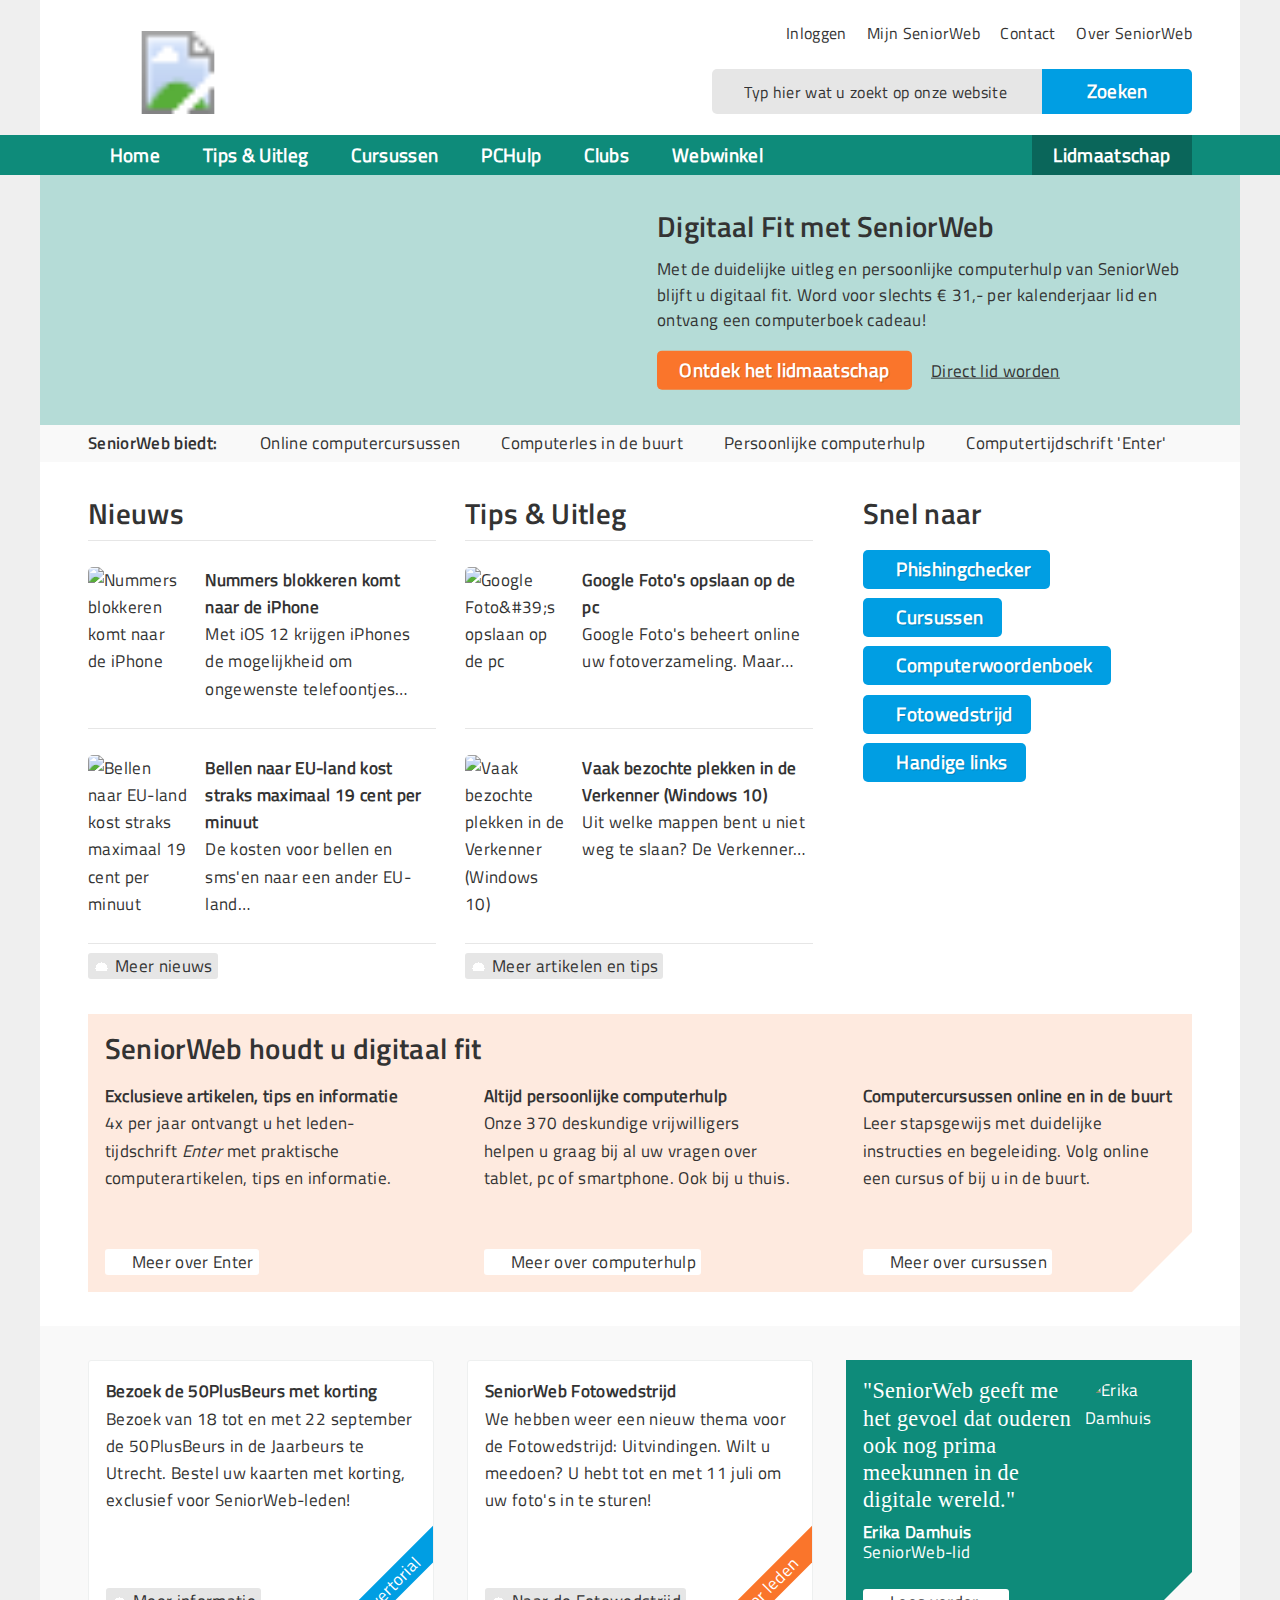
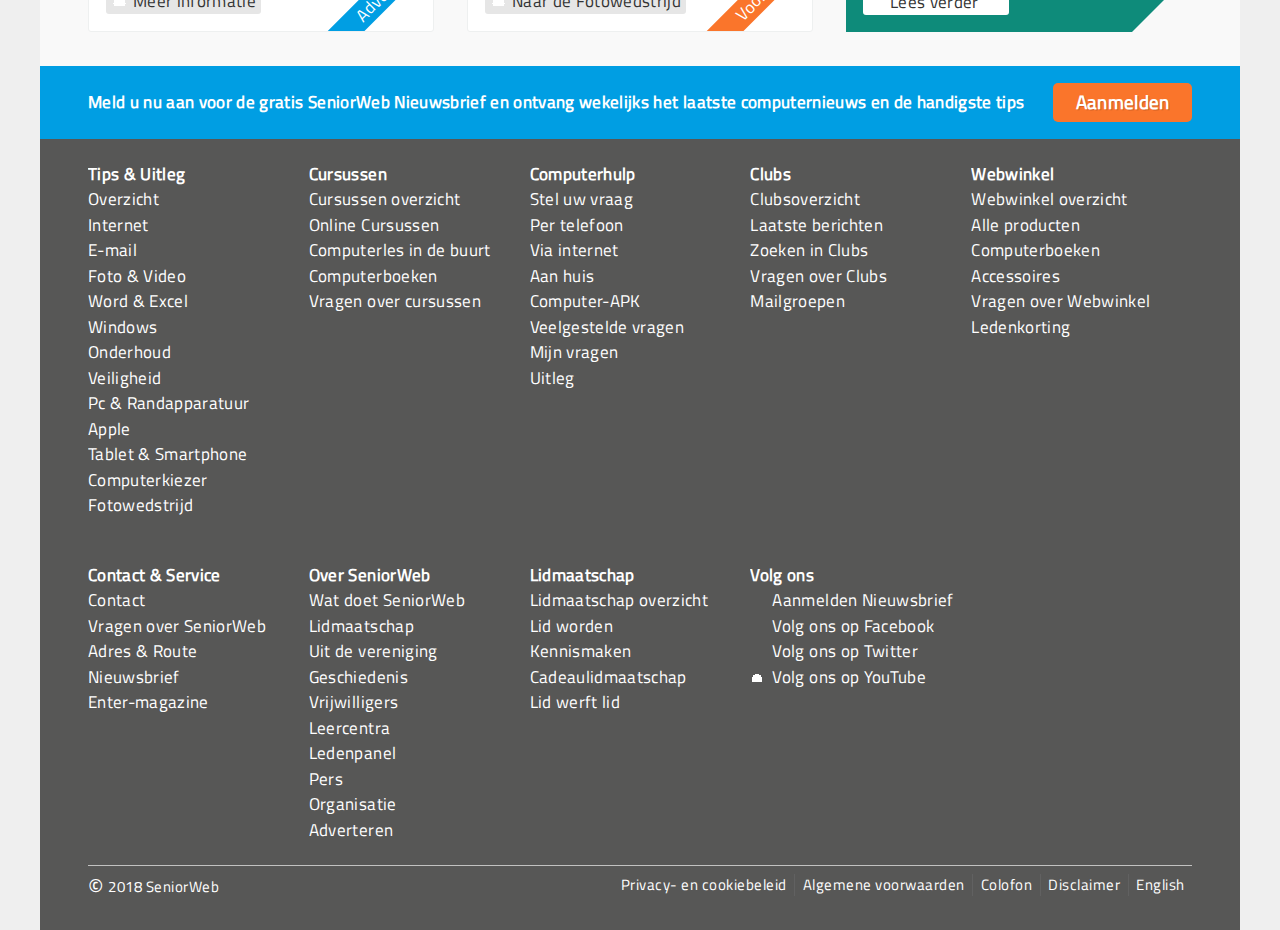
==== concept_three/index.html @ ce063c2e "Concept 2 en 3 done" ====
<!DOCTYPE html>
<html style="" class="svg csscalc cssgradients opacity rgba supports no-touchevents no-generatedcontent textshadow backgroundsize borderradius boxshadow cssfilters flexbox csstransforms"><head>
    <!-- Google Tag Manager -->
    <!-- End Google Tag Manager -->
    <meta charset="utf-8">
    <title>Ontdek de voordelen van het lidmaatschap  | SeniorWeb</title>
    <meta http-equiv="Content-Type" content="text/html; charset=UTF-8">
    <meta name="viewport" content="width=device-width,initial-scale=1">
    <meta name="language" content="NL">
    <meta name="application-name" content="SeniorWeb">
    <!--<meta name="msapplication-config" content="https://www.seniorweb.nl/Content/browserconfig.xml">-->
    <meta name="msapplication-tooltip" content="SeniorWeb, de computerhulp voor u!">
    <meta name="msapplication-TileColor" content="#0E8B7A">
    <meta name="msapplication-TileImage" content="ttps://www.seniorweb.nl/Content/images/win8tile.png">
    <meta name="msapplication-navbutton-color" content="#FFFFFF">
    <meta name="theme-color" content="#0E8B7A">
    <meta name="format-detection" content="telephone=no">
    <meta name="description" content="Met duidelijke uitleg, praktische online cursussen en in de buurt en geduldige computerhulp helpt SeniorWeb verder. Interesse? Bekijk de voordelen van het SeniorWeb lidmaatschap.">
    <meta name="robots" content="index, follow, NOODP, NOYDIR">
    <link rel="manifest" href="/concept_two/json/webmanifest.json">
    <link rel="stylesheet" href="font.css" />
    <link rel="shortcut icon" type="image/x-icon" href="/concept_two/images/favicon.ico">
    <link rel="stylesheet" href="https://stackpath.bootstrapcdn.com/bootstrap/4.1.1/css/bootstrap.min.css" integrity="sha384-WskhaSGFgHYWDcbwN70/dfYBj47jz9qbsMId/iRN3ewGhXQFZCSftd1LZCfmhktB" crossorigin="anonymous">
    <link rel="stylesheet" href="style.min.css" />
    <link rel="stylesheet" href="https://use.fontawesome.com/releases/v5.0.13/css/all.css" integrity="sha384-DNOHZ68U8hZfKXOrtjWvjxusGo9WQnrNx2sqG0tfsghAvtVlRW3tvkXWZh58N9jp" crossorigin="anonymous">

<body class="" data-registered="false" data-watermark="">
<!-- Google Tag Manager (noscript) -->
<!--<noscript>-->
    <!--<iframe src="https://www.googletagmanager.com/ns.html?id=GTM-5VGWMR"-->
            <!--height="0" width="0" style="display:none;visibility:hidden"></iframe>-->
<!--</noscript>-->
<!-- End Google Tag Manager (noscript) -->	<div id="notification-bar"></div>

<header id="top">
    <form class="" id="AzureSearchFormHeader">
        <div id="searchpanel" class="searchpanel searchpanel-header">
        <input id="site-search-text" type="text" name="searchstring" placeholder="Typ hier wat u zoekt op onze website" dir="ltr" autocomplete="off" spellcheck="false">
        <a id="site-search-btn" class="submit btn blue">Zoeken</a>
        <div class="searchIcon">
            <i class="fas fa-search"></i>
        </div>
    </div>
    </form>
    <a href="#" id="menutrigger" class="btn teal icon menu not_on_large">Menu</a>
    <a href="#" id="searchtrigger" class="btn blue icon search after not_on_large">Zoek</a>
    <a href="#" id="logo" class="default">
        <svg viewBox="0 0 180 83" width="180" height="83">
            <image xlink:href="https://www.seniorweb.nl/content/images/logo.svg" src="https://www.seniorweb.nl/content/images/logo.png" width="180" height="83"></image>
        </svg>
    </a>
    <div id="toplinks" class="only_on_large">
        <i class="fas fa-lock"></i>
        <a class="login" href="#">Inloggen</a>
        <a href="#">Mijn SeniorWeb</a>
        <a href="#">Contact</a>
        <a href="#">Over SeniorWeb</a>
    </div>
</header>

<nav>
    <div id="mainnav-wrapper">
        <ul class="mainnav">
            <li class="duplicate icon login">
                <a href="#">Inloggen</a>
            </li>
            <li class="icon home">
                <a href="#">Home</a>
            </li>
            <li class="hassubmenu icon themes hidesub">
                <a href="#">Tips &amp; Uitleg</a>
                <ul>
                    <li>
                        <a href="#">Tips &amp; Uitleg overzicht</a>
                    </li>                                                <li>
                    <a href="#">Internet</a>
                </li>                                                <li>
                    <a href="#">E-mail</a>
                </li>                                                <li>
                    <a href="#">Foto &amp; Video</a>
                </li>                                                <li>
                    <a href="#">Word &amp; Excel</a>
                </li>                                                <li>
                    <a href="#">Windows</a>
                </li>                                                <li>
                    <a href="#">Onderhoud</a>
                </li>                                                <li>
                    <a href="#">Veiligheid</a>
                </li>                                                <li>
                    <a href="#">Pc &amp; Randapparatuur</a>
                </li>                                                <li>
                    <a href="#">Apple</a>
                </li>                                                <li>
                    <a href="#">Tablet &amp; Smartphone</a>
                </li>                                                <li>
                    <a href="#">Computerkiezer</a>
                </li>                                                <li>
                    <a href="#">Fotowedstrijd</a>
                </li>                                    </ul>
            </li>
            <li class="hassubmenu icon courses">
                <a href="#">Cursussen</a>
                <ul>
                    <li>
                        <a href="#">Cursussen overzicht</a>
                    </li>                                                <li>
                    <a href="#">Online Cursussen</a>
                </li>                                                <li>
                    <a href="">Computerles in de buurt</a>
                </li>                                                <li>
                    <a href="#">Computerboeken</a>
                </li>                                                <li>
                    <a href="#">Vragen over Cursussen</a>
                </li>                                    </ul>
            </li>
            <li class="hassubmenu icon pchulp">
                <a href="#">PCHulp</a>
                <ul>
                    <li>
                        <a href="#">Stel uw vraag</a>
                    </li>                                                <li>
                    <a href="#">Mijn vragen</a>
                </li>                                                <li>
                    <a href="#">Algemene voorwaarden</a>
                </li>                                                <li>
                    <a href="#">Uitleg over PCHulp</a>
                </li>                                    </ul>
            </li>
            <li class="hassubmenu icon clubs">
                <a href="#">Clubs</a>
                <ul>
                    <li>
                        <a href="#">Clubs overzicht</a>
                    </li>                                                <li>
                    <a href="#">Laatste berichten</a>
                </li>                                                <li>
                    <a href="#">Zoeken in Clubs</a>
                </li>                                                <li>
                    <a href="#">Vragen over Clubs</a>
                </li>                                    </ul>
            </li>
            <li class="hassubmenu icon webshop">
                <a href="#">Webwinkel</a>
                <ul>
                    <li>
                        <a href="#">Webwinkel overzicht</a>
                    </li>                                                <li>
                    <a href="#">Alle producten</a>
                </li>                                                <li>
                    <a href="#">Computerboeken</a>
                </li>                                                <li>
                    <a href="#">Accessoires</a>
                </li>                                                <li>
                    <a href="#">Mijn bestellingen</a>
                </li>                                                <li>
                    <a href="#">Vragen over de Webwinkel</a>
                </li>                                                <li>
                    <a href="#">Ledenkorting</a>
                </li>                                    </ul>
            </li>
            <li class="current hassubmenu standout">
                <a href="D:/xampp/htdocs/seniorweb/lidmaatschap.html">Lidmaatschap</a>
                <ul>
                    <li>
                        <a href="#">Lidmaatschap overzicht</a>
                    </li>                                                <li>
                    <a href="#">Lid worden</a>
                </li>                                                <li>
                    <a href="#">Kennismaken</a>
                </li>                                                <li>
                    <a href="#">Cadeaulidmaatschap</a>
                </li>                                                <li>
                    <a href=#">Lid werft lid</a>
                </li>                                    </ul>
            </li>
            <li class="duplicate hassubmenu profile">
                <a href="#">Mijn SeniorWeb</a>
                <ul>
                    <li>
                        <a href="#">Mijn gegevens overzicht</a>
                    </li>                                                <li>
                    <a href="#s">Mijn persoonsgegevens</a>
                </li>                                                <li>
                    <a href="#">Mijn inloggegevens</a>
                </li>                                                <li>
                    <a href="#">Mijn profiel</a>
                </li>                                                <li>
                    <a href="#">Mijn nieuwsbrieven</a>
                </li>                                                <li>
                    <a href="#">Mijn bestellingen</a>
                </li>                                                <li>
                    <a href="#">Mijn archief</a>
                </li>                                                <li>
                    <a href="#">Mijn ledendiensten</a>
                </li>                                    </ul>
            </li>
            <li class="duplicate">
                <a href="#">Contact &amp; Service</a>
                <ul>
                    <li>
                        <a href="#">Contact &amp; Service</a>
                    </li>                                                <li>
                    <a href="#">Lid worden</a>
                </li>                                                <li>
                    <a href="#">Vragen over SeniorWeb</a>
                </li>                                                <li>
                    <a href="#">Adres &amp; Route</a>
                </li>                                                <li>
                    <a href="#">Nieuwsbrief</a>
                </li>                                                <li>
                    <a href="#">Enter-magazine</a>
                </li>                                    </ul>
            </li>
            <li class="duplicate">
                <a href="#">Over SeniorWeb</a>
                <ul>
                    <li>
                        <a href="v">Over SeniorWeb</a>
                    </li>                                                <li>
                    <a href="#">Lidmaatschap</a>
                </li>                                                <li>
                    <a href="#">Uit de vereniging</a>
                </li>                                                <li>
                    <a href="#">Geschiedenis</a>
                </li>                                                <li>
                    <a href="#">Vrijwilligers</a>
                </li>                                                <li>
                    <a href="#">Leercentra</a>
                </li>                                                <li>
                    <a href="#">Ledenpanel</a>
                </li>                                                <li>
                    <a href="#">Pers</a>
                </li>                                                <li>
                    <a href="#">Organisatie</a>
                </li>                                                <li>
                    <a href="#">Adverteren</a>
                </li>                                    </ul>
            </li>
        </ul>
    </div>
</nav>


<div class="visual-intro not-for-tablet  clear">
    <a href="/#" class="img bg-center" style="background-image: url('https://www.seniorweb.nl/uploadedImages/wwwseniorwebnl/Lidmaatschap/Algemene_websiteactie/Lid-worden 753x320.png?n=1743');"></a>

    <div class="txt">
        <a href="D:/xampp/htdocs/seniorweb/lidmaatschap.html">
            <h2>Digitaal Fit met SeniorWeb</h2>
            <p>Met de duidelijke uitleg en persoonlijke computerhulp van SeniorWeb blijft u digitaal fit. Word voor slechts € 31,- per kalenderjaar lid en ontvang een computerboek cadeau!</p>
        </a>
        <a href="D:/xampp/htdocs/seniorweb/lidmaatschap.html" class="btn orange">Ontdek het lidmaatschap</a>
        <a href="#" class="underline no-wrap not_on_small" style="margin-left: 15px">Direct lid worden</a>
    </div>
</div>



<div class="visual-intro for-tablet  clear">
    <a href="#" class="img bg-center" style="background-image: url('https://www.seniorweb.nl/uploadedImages/wwwseniorwebnl/Home/waaier_liggend_2017_openingsblok(1).png');"></a>

    <div class="txt">
        <a href="#">
            <h2>Maak vrijblijvend kennis met SeniorWeb</h2>
            <p>Ontvang eenmalig gratis het tijdschrift Enter.</p>
        </a>
        <a href="#"></a>
        <a href="#" class="btn orange not_on_small">Meer informatie</a>&nbsp;
        <a href="#" class="btn orange only_on_small">Meer info</a>
    </div>
</div>

<section id="content" class="no-padding">
    <div>





        <section id="usp-ribbon" class="grid_12 not_on_small">
            <h1>SeniorWeb</h1> <strong>biedt:</strong>
            <ul>
                <li class="icon misc check">
                    <a href="#">Online computercursussen</a>    </li>
                <li class="icon misc check">
                    <a href="#">Computerles in de buurt</a>    </li>
                <li class="icon misc check">
                    <a href="#">Persoonlijke computerhulp</a>    </li>
                <li class="icon misc check">
                    <a href="#">Computertijdschrift 'Enter'</a>    </li>
            </ul>
        </section>

        <section id="contact-info" class="grid_12 only_on_small">
            <strong>Vragen?</strong>
            <ul>
                <li class="icon contact phone">
                    <a href="tel:0302769965">030 - 276 99 65</a>    </li>
                <li class="icon contact email">
                    <a href="mailto:leden@seniorweb.nl">Stuur een mail</a>    </li>
            </ul>
        </section>

        <section id="main-content">

            <div class="highlights">

                <h2 class="large title-news">Nieuws</h2>
                <a href="#" class="item item-news-0">
                    <img src="https://www.seniorweb.nl/uploadedImages/wwwseniorwebnl/Nieuws/0601-ios 10 250.jpg" alt="Nummers blokkeren komt naar de iPhone">
                    <div class="text">
                        <div class="title">Nummers blokkeren komt naar de iPhone</div>
                        <p>Met iOS 12 krijgen iPhones de mogelijkheid om ongewenste
                            telefoontjes…</p>
                        <p class="hide">Met iOS 12 krijgen iPhones de mogelijkheid om ongewenste
                            telefoontjes en sms’jes te blokkeren.

                        </p>
                        <span class="hide" style="color: #009EE3">Lees verder</span>
                    </div>
                </a>
                <a href="#" class="item item-news-1">
                    <img src="https://www.seniorweb.nl/uploadedImages/wwwseniorwebnl/Nieuws/060618bellen.png" alt="Bellen naar EU-land kost straks maximaal 19 cent per minuut">
                    <div class="text">
                        <div class="title">Bellen naar EU-land kost straks maximaal 19 cent per minuut</div>
                        <p>De kosten voor bellen en sms'en naar een ander EU-land…</p>
                        <p class="hide">De kosten voor bellen en sms'en naar een ander EU-land worden aan banden gelegd. De tarieven worden 19 cent per minuut voor bellen en 6 cent per minuut voor sms'en.</p>
                        <span class="hide" style="color: #009EE3">Lees verder</span>
                    </div>
                </a>
                <div class="link-container">
                    <a href="#" class="linkbutton blue icon more">Meer nieuws</a>
                </div>

                <h2 class="large title-tips">Tips &amp; Uitleg</h2>
                <a href="/#" class="item item-tips-0">
                    <img src="https://www.seniorweb.nl/uploadedImages/wwwseniorwebnl/Thema/FotoVideo/Foto_bewerken/gf.png" alt="Google Foto&amp;#39;s opslaan op de pc">
                    <div class="text">
                        <div class="title">Google Foto's opslaan op de pc</div>
                        <p>Google Foto's beheert online uw fotoverzameling. Maar…</p>
                        <p class="hide">Google Foto's beheert online uw fotoverzameling. Maar hoe bewaart u één of meer foto's op de pc?</p>
                        <span class="hide" style="color: #009EE3">Lees verder</span>
                    </div>
                </a>
                <a href="#" class="item item-tips-1">
                    <img src="https://www.seniorweb.nl/uploadedImages/wwwseniorwebnl/Thema/Windows/Windows_10/Vaak_bezocht_in_Verkenner.png" alt="Vaak bezochte plekken in de Verkenner (Windows 10)">
                    <div class="text">
                        <div class="title">Vaak bezochte plekken in de Verkenner (Windows 10)</div>
                        <p>Uit welke mappen bent u niet weg te slaan? De Verkenner…</p>
                        <p class="hide">Uit welke mappen bent u niet weg te slaan? De Verkenner van Windows 10 presenteert de vaak bezochte plaatsen.</p>
                        <span class="hide" style="color: #009EE3">Lees verder</span>
                    </div>
                </a>
                <div class="link-container">
                    <a href="#" class="linkbutton blue icon more">Meer artikelen en tips</a>
                </div>
            </div>

            <section id="featured-tips" class="not_on_medium">
                <h2 class="large">Snel naar</h2>
                <a href="#" class="btn blue icon phishing" data-snelnaarid="1" data-snelnaarnaam="Phishingchecker"><span>Phishingchecker</span>
                </a>
                <a href="#" class="btn blue icon site courses" data-snelnaarid="2" data-snelnaarnaam="Cursussen"><span>Cursussen</span>
                </a>
                <a href="#" class="btn blue icon enter online" data-snelnaarid="3" data-snelnaarnaam="Computerwoordenboek"><span>Computerwoordenboek</span>
                </a>
                <a href="#" class="btn blue icon site photo-contest" data-snelnaarid="4" data-snelnaarnaam="Fotowedstrijd"><span>Fotowedstrijd</span>
                </a>
                <a href="#" class="btn blue icon misc sticky" data-snelnaarid="5" data-snelnaarnaam="Handige links"><span>Handige links</span>
                </a>

            </section>
        </section>



        <section id="usp" class="clear">
            <h2 class="large">SeniorWeb houdt u digitaal fit</h2>
            <div class="item">
                <strong>Exclusieve artikelen, tips en informatie</strong>
                <span class="clear">
						<img src="https://www.seniorweb.nl/uploadedImages/wwwseniorwebnl/Home/tips2.png?n=8359" alt="">
					4x per jaar ontvangt u het leden-tijdschrift  <i>Enter</i>  met praktische computerartikelen, tips en informatie.
				</span>
                <a href="#" class="linkbutton orange icon more">Meer over Enter</a>
            </div>
            <div class="item">
                <strong>Altijd persoonlijke computerhulp</strong>
                <span class="clear">
						<img src="https://www.seniorweb.nl/uploadedImages/wwwseniorwebnl/Home/computerhulp2.png?n=3181" alt="">
					<p>Onze 370 deskundige vrijwilligers helpen u graag bij al uw vragen over tablet, pc of smartphone. Ook bij u thuis.</p>
				</span>
                <a href="#" class="linkbutton orange icon more">Meer over computerhulp</a>
            </div>
            <div class="item">
                <strong>Computercursussen online en in de buurt</strong>
                <span class="clear">
						<img src="https://www.seniorweb.nl/uploadedImages/wwwseniorwebnl/Home/computercursussen2.png?n=786" alt="">
					Leer stapsgewijs met duidelijke instructies en begeleiding. Volg online een cursus of bij u in de buurt.
				</span>
                <a href="#" class="linkbutton orange icon more">Meer over cursussen</a>
            </div>
        </section>

        <section id="featured-tips-duplicate" class="only_on_medium">
            <h2 class="large">Snel naar</h2>
            <a href="#" class="btn blue icon phishing" data-snelnaarid="1" data-snelnaarnaam="Phishingchecker"><span>Phishingchecker</span>
            </a>
            <a href="#" class="btn blue icon site courses" data-snelnaarid="2" data-snelnaarnaam="Cursussen"><span>Cursussen</span>
            </a>
            <a href="#" class="btn blue icon enter online" data-snelnaarid="3" data-snelnaarnaam="Computerwoordenboek"><span>Computerwoordenboek</span>
            </a>
            <a href="/#" class="btn blue icon site photo-contest" data-snelnaarid="4" data-snelnaarnaam="Fotowedstrijd"><span>Fotowedstrijd</span>
            </a>
            <a href="#" class="btn blue icon misc sticky" data-snelnaarid="5" data-snelnaarnaam="Handige links"><span>Handige links</span>
            </a>
        </section>


        <section id="discover-sw" class="clear">
            <div class="item">
                <strong>Bezoek de 50PlusBeurs met korting</strong>
                <span>
							<img src="https://www.seniorweb.nl/uploadedImages/wwwseniorwebnl/Home/50PlusBeursHomeAdv.png" alt="">
						<p>Bezoek van 18 tot en met 22 september de 50PlusBeurs in de Jaarbeurs te Utrecht. Bestel uw kaarten met korting, exclusief voor SeniorWeb-leden!</p>
					</span>
                <a href="#" class="linkbutton icon more blue" data-eec-view="promotion" data-eec-id="00011" data-eec-promotion="Homepage bottom visual 1" data-eec-creative="Bezoek de 50PlusBeurs met korting">Meer informatie</a>
                <span class="atorial blue">Advertorial</span>
            </div>
            <div class="item">
                <strong>SeniorWeb Fotowedstrijd</strong>
                <span>
							<img src="https://www.seniorweb.nl/uploadedImages/wwwseniorwebnl/Home/Fotowedstrijd_Uitvindingen.PNG" alt="">
						<p>We hebben weer een nieuw thema voor de Fotowedstrijd: Uitvindingen. Wilt u meedoen? U hebt tot en met 11 juli om uw foto's in te sturen!</p>
					</span>
                <a href="#" class="linkbutton icon more orange" data-eec-view="promotion" data-eec-id="00012" data-eec-promotion="Homepage bottom visual 2" data-eec-creative="SeniorWeb Fotowedstrijd">Naar de Fotowedstrijd</a>
                <span class="members-only orange">Voor leden</span>
            </div>
            <div id="testimonial-home">
                <div class="photo">
                    <img src="https://www.seniorweb.nl/uploadedImages/www.seniorweb.nl/Over_SeniorWeb/Uit_de_vereniging/Ambassadeurs(1)/Erika_Damhuis_250x250.png?n=6271" alt="Erika Damhuis">
                </div>
                <div class="quote">"SeniorWeb geeft me het gevoel dat ouderen ook nog prima meekunnen in de digitale wereld."</div>
                <div class="quoted-by">
                    <strong>Erika Damhuis</strong>
                    <span>SeniorWeb-lid</span>
                </div>
                <a href="#" class="linkbutton teal icon more reversed clear">Lees verder</a>
            </div>
        </section>


    </div>
</section>
<section id="cta-balk-wrapper">
    <div class="clear cta-balk blue white-text ">
        <div class="text-wrapper">
            Meld u nu aan voor de gratis SeniorWeb Nieuwsbrief en ontvang wekelijks het laatste computernieuws en de handigste tips
        </div>
        <div class="button-wrapper ">
            <a href="#" class="btn orange ">Aanmelden</a>
        </div>
    </div>
</section>
<footer class="footer">
    <div>
        <section>
            <ul><li><a title="Tips &amp; Uitleg" class="h2" href="#">Tips &amp; Uitleg</a></li>
                <li><a title="Tips &amp; Uitleg overzicht" href="#">Overzicht</a></li>
                <li><a title="Internet" href="#">Internet</a></li>
                <li><a title="E-mail" href="#">E-mail</a></li>
                <li><a title="Foto &amp; Video" href="#">Foto &amp; Video</a></li>
                <li><a title="Word &amp; Excel" href="#">Word &amp; Excel</a></li>
                <li><a title="Windows" href="#">Windows</a></li>
                <li><a title="Onderhoud" href="#">Onderhoud</a></li>
                <li><a title="Veiligheid" href="#">Veiligheid</a></li>
                <li><a title="Pc &amp; Randapparatuur" href="#">Pc &amp; Randapparatuur</a></li>
                <li><a title="Apple" href="#">Apple</a></li>
                <li><a title="Tablet &amp; Smartphone" href="#">Tablet &amp; Smartphone</a></li>
                <li><a title="Computerkiezer" href="#">Computerkiezer</a></li>
                <li><a title="Fotowedstrijd" href="#">Fotowedstrijd</a></li>
            </ul>
            <ul>
                <li><a title="Cursussen" class="h2" href="#">Cursussen</a></li>
                <li><a title="Cursussen overzicht" href="#">Cursussen overzicht</a></li>
                <li><a title="Online Cursussen" href="#">Online Cursussen</a></li>
                <li><a title="Computerles in de buurt" href="#">Computerles in de buurt</a></li>
                <li><a title="Computerboeken" href="#">Computerboeken</a></li>
                <li><a title="Vragen over cursussen" href="#">Vragen over cursussen</a></li>
            </ul>
            <ul>
                <li><a title="Computerhulp" class="h2" href="#">Computerhulp</a></li>
                <li><a title="Stel uw vraag" href="#">Stel uw vraag</a></li>
                <li><a href="#" title="Per telefoon">Per telefoon</a></li>
                <li><a href="#" title="Via internet">Via internet</a></li>
                <li><a href="#" title="Aan huis">Aan huis</a></li>
                <li><a href="#" title="Computer-APK">Computer-APK</a></li>
                <li><a href="#" title="Veelgestelde vragen">Veelgestelde vragen</a></li>
                <li><a title="Mijn vragen" href="#">Mijn vragen</a></li>
                <li><a title="Uitleg" href="#">Uitleg</a></li>
            </ul>
            <ul>
                <li><a title="Clubs" class="h2" href="#">Clubs</a></li>
                <li><a title="Clubs overzicht" href="#">Clubsoverzicht</a></li>
                <li><a title="Laatste berichten" href=#">Laatste berichten</a></li>
                <li><a title="Zoeken in Clubs" href="#">Zoeken in Clubs</a></li>
                <li><a title="Vragen over Clubs" href="#">Vragen over Clubs</a></li>
                <li><a title="Mailgroepen" href="#">Mailgroepen</a></li>
            </ul>
            <ul>
                <li><a title="Webwinkel" class="h2" href="#">Webwinkel</a></li>
                <li><a title="Webwinkel overzicht" href="#">Webwinkel overzicht</a></li>
                <li><a title="Alle producten" href="#">Alle producten</a></li>
                <li><a title="Computerboeken" href="#">Computerboeken</a></li>
                <li><a title="Accessoires" href="#">Accessoires</a></li>
                <li><a title="Vragen over Webwinkel" href="#">Vragen over Webwinkel</a></li>
                <li><a title="Ledenkorting" href="#">Ledenkorting</a></li>
            </ul>
        </section>
        <section>
            <ul>
                <li><a title="Contact &amp; Service" class="h2" href="#">Contact &amp; Service</a></li>
                <li><a title="Contact" href="#">Contact</a></li>
                <li><a title="Vragen over SeniorWeb" href="#">Vragen over SeniorWeb</a></li>
                <li><a title="Adres &amp; Route" href="#">Adres &amp; Route</a></li>
                <li><a title="Nieuwsbrief" href="#">Nieuwsbrief</a></li>
                <li><a title="Enter-magazine" href="#">Enter-magazine</a></li>
            </ul>
            <ul>
                <li><a title="Over SeniorWeb" class="h2" href="#">Over SeniorWeb</a></li>
                <li><a title="Wat doet SeniorWeb" href="#">Wat doet SeniorWeb</a></li>
                <li><a title="Lidmaatschap" href="#">Lidmaatschap</a></li>
                <li><a title="Uit de vereniging" href="#">Uit de vereniging</a></li>
                <li><a title="Geschiedenis" href="#">Geschiedenis</a></li>
                <li><a title="Vrijwilligers" href="#">Vrijwilligers</a></li>
                <li><a title="Leercentra" href="#">Leercentra</a></li>
                <li><a title="Ledenpanel" href="#">Ledenpanel</a></li>
                <li><a title="Pers" href="#">Pers</a></li>
                <li><a title="Organisatie" href="#">Organisatie</a></li>
                <li><a title="Adverteren" href="#">Adverteren</a></li>
            </ul>
            <ul>
                <li><a title="Lidmaatschap" class="h2" href="D:/xampp/htdocs/seniorweb/lidmaatschap.html">Lidmaatschap</a></li>
                <li><a href="#" title="Lidmaatschap overzicht">Lidmaatschap overzicht</a></li>
                <li><a title="Lid worden" href="#">Lid worden</a></li>
                <li><a title="Kennismaken" href="#">Kennismaken</a></li>
                <li><a href="#" title="Cadeaulidmaatschap">Cadeaulidmaatschap</a></li>
                <li><a title="Lid werft lid" href="#">Lid werft lid</a></li>
            </ul>
            <ul class="follow">
                <li><a title="Volg ons" class="h2" href="/">Volg ons</a></li>
                <li class="icon social newsletter"><a title="Aanmelden Nieuwsbrief" id="newsletter" href="#">Aanmelden Nieuwsbrief</a></li>
                <li class="icon social facebook"><a title="Volg ons op Facebook" id="facebook" href="https://www.facebook.com/seniorweb" target="_blank">Volg ons op Facebook</a></li>
                <li class="icon social twitter"><a title="Volg ons op Twitter" id="twitter" href="https://twitter.com/SeniorWebNL" target="_blank">Volg ons op Twitter</a></li>
                <li class="icon social youtube"><a title="Volg ons op YouTube" id="youtube" href="https://www.youtube.com/user/SeniorWebTube" target="_blank">Volg ons op YouTube</a></li>
            </ul>
        </section>
        <div class="footerlinks">
            <span class="copyright">2018 SeniorWeb</span>
            <ul class="ltr">
                <li><a href="#">Privacy- en cookiebeleid</a></li>
                <li><a href="#">Algemene voorwaarden</a></li>
                <li><a href="#">Colofon</a></li>
                <li><a href="#">Disclaimer</a></li>
                <li><a href="#">English</a></li>
            </ul>
        </div>
    </div>
</footer>
<script src="https://code.jquery.com/jquery-3.3.1.slim.min.js" integrity="sha384-q8i/X+965DzO0rT7abK41JStQIAqVgRVzpbzo5smXKp4YfRvH+8abtTE1Pi6jizo" crossorigin="anonymous"></script>
<script src="https://cdnjs.cloudflare.com/ajax/libs/popper.js/1.14.3/umd/popper.min.js" integrity="sha384-ZMP7rVo3mIykV+2+9J3UJ46jBk0WLaUAdn689aCwoqbBJiSnjAK/l8WvCWPIPm49" crossorigin="anonymous"></script>
<script src="https://stackpath.bootstrapcdn.com/bootstrap/4.1.1/js/bootstrap.min.js" integrity="sha384-smHYKdLADwkXOn1EmN1qk/HfnUcbVRZyYmZ4qpPea6sjB/pTJ0euyQp0Mk8ck+5T" crossorigin="anonymous"></script>
<script src="js/main.js" type="application/javascript"></script>
</body>
</html>
---- concept_three/font.css ----
@font-face {
    font-family: "Titillium";
    src: url('fonts/TitilliumWeb-Regular.ttf');
}

@font-face {
    font-family: "TitilliumBold";
    src: url("fonts/TitilliumWeb-SemiBold.ttf");
}


header.top .container-fluid,
header.top .row,
header.top .col-3,
header.top .col-7,
header.top .col-2{
    height: 100%;
}

.searchIcon{
    position: absolute;
    z-index: 9;
    top: -34px;
    left: 10px;
}

#mainnav-wrapper{
    min-height:30px;
}

*{
    font-family: "Titillium", Verdana, sans-serif, Arial;
}

h1,h2,h3,h4,h5,h6,.mainnav{
    font-family: "TitilliumBold", Verdana, sans-serif, Arial !important;
}

.btn.btn-link{
    color: black!important;
}

.no-padding{
    padding:0px!important;
}

.no-padding-left{
    padding-left:0px!important;
}

.no-padding-top{
    padding-top:0px!important;
}

.no-padding-right{
    padding-right:0px!important;
}

.no-padding-bottom{
    padding-bottom:0px!important;
}

.card-header{
    background:white!important;
}

.toggleCard{
    display: none;
}

.toggleCard.show{
    display: block!important;
}

span.btn{
    color: #fff;
    /*background-color: #d46124!important;*/
    /*border-color: #d46124!important;*/
    float: right;
}

.tool-bar{
    position: absolute;
    right: -89px;
    background: #FFFFFF;
    width:auto;
    border: 1px solid #e6e6e6;
    cursor:pointer;
}

.tool-bar span.fontsize{
    text-align: center;
    display: inline-block;
    padding:0px 15px;
}

.tool-bar span.fontsize p:first-child{
    font-size: 22px;
}

.tool-bar span.fontsize p:last-child{
    font-size: 13px;
}

.modal.large{
    max-height: 100%;
}

.modal-dialog{
    width:90%;
    max-width: 90% !important;

}
.col-4.dummyCol{
    display: none;
}
.container.slider{
    background-color: #d9f0ed;
}

.container.slider .content{
    background-color: #d9f0ed;
    padding: 1em 4% 1em 1em;
}

.list-group{
    /* position: absolute!important; */
    top:0;
}

.fixed{
    position: fixed!important;
    top: 0;
    z-index: 99;
}

@media (min-width: 1200px){
    .container.slider {
        max-width: 1200px;!important;
    }
}

.footer{
    position: relative!important;
    z-index: 100;
}

.sideMenuItem.active{
    background: #000;
    color: white;
}

.containerMenu {
    display: table-cell;
    cursor: pointer;
}

#content .container{
    padding:1em 2em;
}

#content .backgroundGreen{
    background: #d9f0ed;
    margin:0;
}

span.textMenu {
    vertical-align: middle;
    height: 100%;
    display: table-cell;
    width: 65px;
    padding-right: 6px;
    font-family: TitilliumBold;
}

.bar1, .bar2, .bar3 {
    width: 35px;
    height: 5px;
    background-color: #fff;
    margin: 6px 0;
    transition: 0.4s;
    display: block;
}

.change .bar1 {
    -webkit-transform: rotate(-45deg) translate(-9px, 6px);
    transform: rotate(-45deg) translate(-9px, 6px);
}

.change .bar2 {opacity: 0;}

.change .bar3 {
    -webkit-transform: rotate(45deg) translate(-8px, -8px);
    transform: rotate(45deg) translate(-8px, -8px);
}

.hamburgMenu{
    background: #0e8b7a;
    display: table;
    margin-top: 39px;
    padding: 8px 16px;
    border-radius: 5px;
    color: white;
    cursor: pointer;
}

.check-icon{
    margin-right:16px;
    display: inline-block;
    margin-bottom: 0;
}
ul.list-group.list-group-flush{
    margin-left: 0px!important;
}

.list-group-item{
    padding:5px 0px !important;
}

#myList .list-group-item{
    padding: 8px!important;
    border:2px solid #0a665a!important;
    border-right: none!important;
    cursor: pointer;
    text-align: center;
}

#myList .list-group-item.active{
    background:#0a665a!important;
    color: white!important;
}

.list-group-item:first-child,
.list-group-item:last-child{
    border-radius: 0!important;
}

#myList .list-group-item:last-child{
    border-right:2px solid #0a665a!important;
}

.bd-example figure{
    margin-bottom:0;
}

.bd-example img{
    width:100%;
    height:auto;
}

.list-group-item p{
    display: inline-block;
}

.card, .card-header{
    background:inherit!important;
}

.card-header{
    border:none!important;
}

.add-padding{
    padding: 0 40px !important;
}

.memberBtn{
    width:100%;
    margin-top:1em;
}

.memberBtn.orangeTrans{
    border:2px solid #fa752b;
    color: #fa752b!important;
    background: white!important;
}

.memberButtons{
    margin:1em;
}
---- concept_three/style.min.css ----
.highlights .item,a{-webkit-tap-highlight-color:rgba(0,0,0,.1)}.await-optimizely,.clear:after,.invisible{visibility:hidden}#content:after,.clear,.clear:after,.clearfix:after,.grid_12{clear:both}.btn,.clickable,.pointer,button{cursor:pointer}#content .menu-filter-group ul,.alphabet,.mainnav li,.subsubmenu ul{list-style:none}.btn,.dictionary-search-text,input[type=search]{-webkit-appearance:none}.dictionary-navigation a,div.faq .permalink input,nav.leftnav .menu-filter-options .menu-filter-option-subtitle{-ms-text-overflow:ellipsis;-o-text-overflow:ellipsis;text-overflow:ellipsis}a,abbr,acronym,body,div,em,fieldset,form,h1,h2,h3,h4,h5,h6,html,img,label,li,ol,p,span,strong,sub,sup,ul{border:0;margin:0;outline:0;padding:0;vertical-align:baseline;-webkit-font-smoothing:antialiased}html{font-family:small}body,button,input,select,textarea{color:#333;font-family:Titillium,Verdana,sans-serif,Arial;font-size:17px;letter-spacing:.02em;outline:0;-webkit-text-size-adjust:100%;text-size-adjust:100%}body{background:#efefef;line-height:1.5em;overflow-x:hidden;width:100%}body.watermark:before{content:attr(data-watermark);position:fixed;height:25vh;width:calc((100% - 1200px)/ 2);top:37.5vh;line-height:25vh;font-size:6em;z-index:99999;opacity:.15;text-align:center;display:block;pointer-events:none}@media screen and (min-width:650px){body.watermark:after{content:attr(data-watermark);position:fixed;height:25vh;width:calc((100% - 1200px)/ 2);top:37.5vh;line-height:25vh;font-size:6em;z-index:99999;opacity:.15;text-align:center;display:block;right:0;pointer-events:none}}.searchpanel,.searchpanel *{z-index:1;position:relative}button,input,select,textarea{-moz-box-sizing:border-box;-webkit-box-sizing:border-box;box-sizing:border-box}input[type=search]{-moz-border-radius:0;-webkit-border-radius:0;border-radius:0}input[type=date]::-webkit-inner-spin-button,input[type=date]::-webkit-input-list-button,input[type=date]::-webkit-outer-spin-button{display:none}input::-webkit-contacts-auto-fill-button{visibility:hidden;display:none!important;pointer-events:none;position:absolute;right:0}sup{vertical-align:super}sub{vertical-align:sub}label,th{font-weight:700}caption,table,tbody,td,tfoot,th,thead,tr{border:0;font:inherit;margin:0;padding:0;text-align:left;vertical-align:baseline}#search-page-wrapper #search-results #paging #paging-next,#search-page-wrapper #search-results .search-result .image,.text-right{text-align:right}td,th{padding:.3em}table{border-collapse:collapse;border-spacing:0;width:100%}nav ul{list-style-type:none;margin-left:0}::-moz-focus-inner{border:0;outline:0}::selection{background:#009ee3;color:#fff}a{color:#333;text-decoration:underline}a:active,a:hover{color:#009ee3}.note{font-style:italic;font-size:80%;padding:.5em 0}img{height:auto;max-width:100%}.bold{font-weight:700!important}.italic{font-style:italic!important}.underline{text-decoration:underline!important}.strike{text-decoration:line-through}#breadcrumb ul li a,#breadcrumb ul li a:hover:after,#switch,.addnav,.no-underline,body header#top #logo:hover{text-decoration:none}.left{float:left!important}.right{float:right!important}.bg-left{background-position:left center}.bg-center{background-position:center center}.bg-right{background-position:right center}.text-left{text-align:left}.text-center{text-align:center}.clear:after{content:".";display:block;height:0}.hide{display:none!important}.show{display:inline-block!important}.no-padding,.no-padding:after,.no-padding:before{padding:0!important}.no-margin,.no-margin:after,.no-margin:before{margin:0!important}.no-wrap{white-space:nowrap}.no-float{float:none!important}.clearfix{zoom:1}.clearfix:after,.clearfix:before{content:" ";display:table}.small{font-size:.8em}.subtitle{font-size:.75em;color:#303030;font-style:italic;margin-bottom:.5em}.only_on_small{display:block}.not_on_small,.only_on_large,.only_on_medium{display:none!important}.not_on_large,.not_on_medium{display:inline-block!important}.video-left:not(iframe):not(.icon){float:left;margin-right:1em}.video-right:not(iframe):not(.icon){float:right;margin-left:1em}.video-left embed,.video-left iframe,.video-left object,.video-right embed,.video-right iframe,.video-right object{border:0}.video:not(iframe):not(.icon){float:none;height:0;margin:1em 0;overflow:hidden;padding:30px 0 56.25%;position:relative}.video embed,.video iframe,.video object{border:0;height:100%;left:0;position:absolute;top:0;width:100%}@media screen and (max-width:650px){.video-left:not(iframe):not(.icon),.video-right:not(iframe):not(.icon),.video:not(iframe):not(.icon){float:none;height:0;margin:1em 0;overflow:hidden;padding:30px 0 56.25%;position:relative}.video embed,.video iframe,.video object,.video-left embed,.video-left iframe,.video-left object,.video-right embed,.video-right iframe,.video-right object{border:0;height:100%;left:0;position:absolute;top:0;width:100%}}@font-face{font-family:icons;src:url(https://www.seniorweb.nl/Content/Fonts/icons.eot);src:url(https://www.seniorweb.nl/Content/Fonts/icons.svg?#icons) format('svg'),url(https://www.seniorweb.nl/Content/Fonts/icons.eot?#iefix) format('embedded-opentype'),url(https://www.seniorweb.nl/Content/Fonts/icons.woff) format('woff'),url(https://www.seniorweb.nl/Content/Fonts/icons.ttf) format('truetype');font-weight:400;font-style:normal}.grid_1,.grid_10,.grid_11,.grid_12,.grid_2,.grid_3,.grid_4,.grid_5,.grid_5_5,.grid_6,.grid_7,.grid_8,.grid_9,.gridcol{float:left;margin-bottom:1em;padding:0 4% 0 0;-moz-box-sizing:border-box;-webkit-box-sizing:border-box;box-sizing:border-box}.grid_10:last-child,.grid_11:last-child,.grid_12:last-child,.grid_1:last-child,.grid_2:last-child,.grid_3:last-child,.grid_4:last-child,.grid_5:last-child,.grid_5_5:last-child,.grid_6:last-child,.grid_7:last-child,.grid_8:last-child,.grid_9:last-child,.gridcol:last-child{padding:0}.grid_1{width:8.333%}.grid_2{width:16.666%}.grid_3{width:25%}.grid_4{width:33.333%}.grid_5{width:41.666%}.grid_5_5{width:45.833%}.grid_6{width:50%}.grid_7{width:58.333%}.grid_8{width:66.666%}.grid_9{width:75%}.grid_10{width:83.333%}.grid_11{width:91.666%}.grid_12{float:none!important;width:100%}@media screen and (max-width:900px){.grid_1,.grid_10,.grid_11,.grid_12,.grid_2,.grid_3,.grid_4,.grid_5,.grid_5_5,.grid_6,.grid_7,.grid_8,.grid_9,.gridcol{float:none!important;padding:0;width:100%}}body header#top{background:#fff;overflow:hidden;position:relative}body header#top #logo{display:block;text-decoration:none}.searchpanel *{box-sizing:border-box}body.searchpanel-active .searchpanel-header{display:block}body.searchpanel-active .mainnav{top:8.5em}@media screen and (max-width:480px){body.searchpanel-active .mainnav{top:11.5em}}.searchpanel{padding:0}.searchpanel .icon{color:#333;font-size:1.1em;left:8px;position:absolute;top:10px;z-index:2}.searchpanel input[type=text]{border-radius:5px;height:45px;line-height:25px;margin:0;padding:10px 8em 10px 2em;background:#e6e6e6;border:0;font-size:.95em;width:100%}.searchpanel .submit{height:45px;line-height:45px;display:block;border-radius:0 5px 5px 0;position:absolute;right:0;top:0;width:8em;z-index:1}#breadcrumb ul li:first-child,.leftnav,.mainnav li.standout{display:none}@media screen and (max-width:480px){.searchpanel input[type=text]{padding-right:.5em}.searchpanel .submit{border-radius:5px;position:static;width:100%;margin-top:10px}}.searchpanel-header,.searchpanel-webshop{position:absolute;bottom:21px;right:4%;width:480px}@media screen and (max-width:900px){.searchpanel-header,.searchpanel-webshop{position:relative;right:0;bottom:0;display:none;width:auto;background:#e6e6e6;padding:20px 3%}.searchpanel-header input[type=text],.searchpanel-webshop input[type=text]{background:#fff}.searchpanel-header .icon,.searchpanel-webshop .icon{left:5%;top:30px}.searchpanel-header:not(.searchpanel-webshop) .submit,.searchpanel-webshop:not(.searchpanel-webshop) .submit{right:1%;top:20px}}.searchpanel input::-webkit-input-placeholder{color:#333}.searchpanel input:-ms-input-placeholder{color:#333}.mainnav{background:#0e8b7a}@media screen and (min-width:1024px){.mainnav>li>a{padding:10px 1.15em!important}}#switch{background-color:#40b7ea;box-sizing:border-box;color:#fff;font-size:1em;font-weight:700;z-index:2}#content #main-content,.video-tip{-moz-box-sizing:border-box;-webkit-box-sizing:border-box}#breadcrumb{background:#fff;display:block;width:100%;padding:0 0 .3em}#breadcrumb ul{padding:0 4%;display:block;list-style-type:none;margin:0;overflow:hidden;z-index:1}#breadcrumb ul li{float:left;margin-right:.6em}#breadcrumb ul li a:hover,.addnav>span{text-decoration:underline}#breadcrumb ul li a:after{content:"";border-color:transparent #0e8b7a;border-style:solid;border-width:.25em 0 .25em .35em;display:inline-block;margin:0 0 .1em .6em}#breadcrumb ul li span{color:#575756}.btn,.btn:hover,.ctalist li a:before,.ctalist li a:hover:before,.linkbutton,.listing li h2>a,.listing li>a,.visual-intro .txt>a{text-decoration:none}.to-next,.to-next:active,.to-next:link,.to-next:visited{display:block;float:none!important;position:relative;margin:0 auto;padding:.4em 2em;width:35%;border-radius:0 0 5px 5px;top:-1px}@media screen and (max-width:650px){.to-next,.to-next: link,.to-next:active,.to-next:visited{width:70%;line-height:1.6;height:auto;padding:.5em!important}}.to-next:after{clear:both;margin-bottom:60px}#login-form .icon.info{margin-left:.5em}#login-form .help-text{float:none;width:100%}#login-form .help-text:after{left:142px}#content{background-color:#fff;line-height:1.6em;position:relative;zoom:1}.visual-intro,.visual-intro:active{background:#b5dcd7}#content:after,#content:before{content:" ";display:table}.ctalist li a:before,.linklist li:before,.visual-intro .img:before{content:""}#content:not(.no-padding)>div{padding:3% 4%}#content #main-content{box-sizing:border-box;padding:0 4%}#content h1:not(.dictionary-title),#content h2.large{font-size:1.72em;line-height:1.2;padding:0 0 .3em}#content h2:not(.large){font-size:1.3em;font-weight:400}#content h3{font-size:1.2em;padding:1em 0 0}#content h4{font-size:1.1em;font-weight:400}#content h5{color:#000}#content h1+h2,#content h2+h3{padding:0}#content hr{border-color:#e6e6e6;border-style:solid;border-top:0;border-width:1px}#content article{overflow:hidden}#content article a:not(.linkbutton):not(.uitleg){color:#0084bd}#content article a:not(.linkbutton):not(.uitleg):hover{color:#009ee3}#content article ol,#content article p,#content article ul{padding:0 0 1em}#content article ol,#content article ul{margin-left:1.9em}#content article .img-left{margin:0 1em 1em 0}#content article .img-right{margin:0 0 1em 1em}ol,ul{margin-left:1.2em}#content article .step div:not(.video){padding-bottom:1em}#content article .step div:not(.video) li>*,#content article .step div:not(.video)>:last-child{padding-bottom:0}#content article .uitleg{text-decoration:none;border-bottom:3px double #4aa89b;color:#4aa89b}#content article .uitleg:hover{border-bottom:3px double #009ee3;color:#009ee3}.visual-intro{display:block;height:150px;overflow:hidden;position:relative}.visual-intro:hover .txt,.visual-intro:not([href]){color:#333}.visual-intro.for-tablet{display:none}.visual-intro.for-tablet>a{background-color:#fff}.visual-intro.outage{background:#e6e6e6}.visual-intro.outage .notification{margin-top:10px}.visual-intro .img{background-size:cover;float:left;min-height:9em;width:50%}.visual-intro .img:before{bottom:0;left:0;position:absolute;right:0;top:0;width:50%}.visual-intro .txt{box-sizing:border-box;display:inline-block;float:left;padding:.5em;width:49%;position:relative;top:50%;-ms-transform:translateY(-50%);-webkit-transform:translateY(-50%);-moz-transform:translateY(-50%);-o-transform:translateY(-50%);transform:translateY(-50%)}.visual-intro .txt h1,.visual-intro .txt h2{font-size:1.4em;line-height:1.1em}.visual-intro .txt>a:hover{color:#000}.visual-intro .txt p{display:block}ul{list-style-type:square}.linklist{list-style-type:none;margin-left:0}.linklist li{padding:0 1em}.linklist li:before{border-style:solid;border-width:.35em 0 .35em .45em;display:block;height:0;width:0;left:-1em;top:1em;position:relative}.linklist.green li:before{border-color:transparent #0e8b7a}.linklist.blue li:before{border-color:transparent #009ee3}.linklist.orange li:before{border-color:transparent #fa752b}.ctalist{list-style-type:none}.ctalist li{margin:0 0 0 -8px;padding:0}.ctalist li a:before{border-radius:12px;display:inline-block;height:16px;margin-bottom:2px;margin-right:5px;padding-left:1px;vertical-align:middle;width:15px;white-space:pre-wrap}.ctalist.orange li a:before{background:url(https://www.seniorweb.nl/Content/Images/linkbutton_arrows.png) 49px 0 #fa752b}.ctalist.blue li a:before{background:url(https://www.seniorweb.nl/Content/Images/linkbutton_arrows.png) 49px 0 #009ee3}.ctalist.green li a:before{background:url(https://www.seniorweb.nl/Content/Images/linkbutton_arrows.png) 49px 0 #0e8b7a}.listing{border-bottom:1px solid #009ee3;list-style-type:none;margin-left:0;padding:0}.listing li{border-bottom:1px solid #8cd4f2;overflow:hidden;padding:1em 0}.listing li:first-of-type{border-top:1px solid #009ee3}.listing li:last-of-type{border-bottom:none}.listing li+a,.listing li.clickable{-webkit-tap-highlight-color:#d9f1fb}.listing li+a:active,.listing li+a:hover,.listing li.clickable:active,.listing li.clickable:hover{background:#d9f1fb}.listing li+a:active .linkbutton,.listing li+a:hover .linkbutton,.listing li.clickable:active .linkbutton,.listing li.clickable:hover .linkbutton{background:#fff}.listing li>a{display:block}.listing li h2{padding:0!important}.listing li:hover p{color:#333}.listing li strong{display:block;font-size:1.1em;padding:1em 0 0;position:relative}.listing p{display:block;float:left;max-width:70%;padding:.2em 0;width:70%}.listing .thumb,.listing img{float:right;max-width:100px;position:relative;overflow:hidden;width:25%}.listing .listitem-header{max-width:70%}.listing .listitem-header h2{display:inline;margin:0 .4em 0 0}#social-media,.btn,.btn-group .btn,.linkbutton{display:inline-block}.listing .label-header{background:#f2f2f2;border-radius:3px;display:inline-block;line-height:16px;padding:5px}.listing .label-header:before{color:#009ee3}.listing .highlight-label{position:absolute;z-index:4;width:180px;height:1.5em;top:18px;right:auto;bottom:auto;left:-20px;text-align:center;background:#009ee3;color:#fff;-webkit-transform:rotate(45deg);-ms-transform:rotate(45deg);-o-transform:rotate(45deg);-moz-transform:rotate(45deg);transform:rotate(45deg)}#discover-sw .item .atorial.blue,#discover-sw .item .atorial.orange,#discover-sw .item .members-only.blue,#discover-sw .item .members-only.orange{-ms-transform:rotate(-45deg);-o-transform:rotate(-45deg);-moz-transform:rotate(-45deg);left:auto;bottom:30px;right:-45px;top:auto;height:1.5em;width:180px;z-index:4}.checklist,.checklist-membership{list-style-type:none;margin-left:0!important}.checklist li,.checklist-membership li{padding-left:1.5em;position:relative}.checklist li:before,.checklist-membership li:before{color:#0e8b7a;font-family:icons;left:0;position:absolute;top:0}.btn-group{text-align:center}.btn-group .btn{margin-left:.4em;margin-right:.4em}.btn{border:none;border-radius:5px;color:#fff!important;font-family:inherit;font-weight:600;height:39px;line-height:39px;margin:0;outline:0;padding:0 1.2em;text-align:center}.btn.teal{background-color:#0e8b7a;text-shadow:1px 1px #0a665a}.btn.teal:hover:not(.no-click){background-color:#0a665a}.btn.green{background-color:#8dc73f;text-shadow:1px 1px #71a133}.btn.green:hover:not(.no-click){background-color:#71a133}.btn.orange{background-color:#fa752b;text-shadow:1px 1px #d46124}.btn.orange:hover:not(.no-click){background-color:#d46124}.btn.blue{background-color:#009ee3;text-shadow:1px 1px #0084bd}.btn.blue:hover:not(.no-click){background-color:#0084bd}.btn.red{background-color:#ce2e2b;text-shadow:1px 1px #a82623}.btn.red:hover:not(.no-click){background-color:#a82623}.btn.fuchsia{background-color:#c60651;text-shadow:1px 1px #a10541}.btn.fuchsia:hover:not(.no-click){background-color:#a10541}.btn.purple{background-color:#a154a1;text-shadow:1px 1px #7a407a}.btn.purple:hover:not(.no-click){background-color:#7a407a}.btn.yellow{background-color:#ffb400;text-shadow:1px 1px #d99800}.btn.yellow:hover:not(.no-click){background-color:#d99800}.btn.disabled,.btn.disabled:hover{background-color:#b3b3b3!important}.btn.disabled{color:#e6e6e6!important;text-shadow:none!important}.btn.disabled:hover{cursor:default!important}.btn.no-click:hover{cursor:default}.btn.icon{padding:0 1em 0 .7em}.btn.icon:before{font-weight:400;margin-right:.3em}.btn.icon.no-text{font-size:.8em;font-weight:400;height:2em;line-height:2em;padding:0;width:2em}.btn.icon.no-text:before{margin:0;padding:0 5px}.linkbutton{background:#e6e6e6;border:none;border-radius:3px;height:26px;line-height:26px;margin-top:.5em;padding:0 5px}.linkbutton:active{background:#f2f2f2}.linkbutton.icon:before{margin-right:5px}.linkbutton:hover{text-decoration:underline}.linkbutton.reversed{background-color:#fff}.linkbutton.teal:hover{color:#0e8b7a}.linkbutton.blue:hover{color:#009ee3}.linkbutton.orange:hover{color:#fa752b}.linkbutton.green:hover{color:#8dc73f}.linkbutton.red:hover{color:#ce2e2b}.linkbutton.yellow:hover{color:#ffb400}.linkbutton.fuchsia:hover{color:#c60651}.linkbutton.disabled{cursor:default;color:#b3b3b3!important}.linkbutton.disabled:hover{color:inherit}.linkbutton.disabled:before{color:#b3b3b3!important}.linkbutton.back:after,.linkbutton.back:before,.linkbutton.down:after,.linkbutton.down:before,.linkbutton.more:after,.linkbutton.more:before,.linkbutton.up:after,.linkbutton.up:before{background:0 0;background:-webkit-radial-gradient(#fff 50%,transparent 50%) no-repeat;background:-o-radial-gradient(#fff 50%,transparent 50%) no-repeat;background:-moz-radial-gradient(#fff 50%,transparent 50%) no-repeat;background:radial-gradient(#fff 50%,transparent 50%) no-repeat;background-position:0 6px;height:17px;width:17px}.linkbutton.delete:before{font-size:.8em;margin:0 6px 0 2px}.linkbutton.help{margin:1em 0 0}.linkbutton.help.active{border-radius:5px 5px 0 0;height:auto}#social-media{margin:1em 0 1.5em;width:100%}#social-media span,.notification div{display:block}#social-media span a{border-radius:3px;color:#fff!important;display:block;float:left;line-height:30px;margin:0 1.5em 1em 0;position:relative;text-decoration:none;text-indent:5px;width:115px}#social-media span a:nth-child(3){clear:left}#social-media span a:after{color:#fff;font-size:1.2em;float:right;margin:0 5px 0 0;text-shadow:none}#social-media span a.email{background:#0e8b7a}#social-media span a.email:hover{background:#0a665a}#social-media span a.facebook{background:#3b5998}#social-media span a.facebook:hover{background:#16195e}#social-media span a.twitter{background:#55acee}#social-media span a.twitter:hover{background:#2e74a6}#social-media span a.google-plus{background:#dd4b39}#social-media span a.google-plus:hover{background:#b84030}#social-media span a.whatsapp{background:#25d366}#social-media span a.whatsapp:hover{background:#20b759}#social-media span a.skype{background:#00aff0}#social-media span a.skype:hover{background:#0095cc}#social-media .explanation{clear:both;color:#333;float:none;font-size:.9em;text-decoration:underline;text-indent:0;width:auto}#social-media .explanation:hover{color:#009ee3}#notification-bar>div:not(:last-child),#social-media>div{margin-bottom:.5em}#notification-bar{position:fixed;background-color:#fff;width:100%;height:auto;z-index:100}#notification-bar .notification{border-radius:0;margin-bottom:0}.notification{border-radius:3px;color:#fff;font-weight:600;float:none!important;margin:0 0 10px;padding:.5em .5em .5em 2.7em}.notification div:not(.editor-progress-wrapper):not(.editor-progress){padding:0 0 0 3em}.notification a,.notification div a{color:#fff!important;text-shadow:none}.notification.info{background:#009ee3;text-shadow:1px 1px #0084bd}.notification.success{background:#8dc73f;text-shadow:1px 1px #71a133}.notification.error,.notification.failed{background:#ce2e2b;text-shadow:1px 1px #a82623}.notification.loading{background:#009ee3;text-shadow:1px 1px #0084bd;display:block!important}.notification.loading:before{top:1em!important}.notification-inline{border-radius:3px;font-weight:400;padding:.5em .5em .5em 2.7em}.notification-inline.info{background:#d9f1fb}.notification-inline.info:before{color:#009ee3}.notification-inline.success{background:#eef7e2}.notification-inline.success:before{color:#8dc73f}.notification-inline.error,.notification-inline.failed{background:#f8e0df}.notification-inline.error:before,.notification-inline.failed:before{color:#ce2e2b}.notification-inline.icon:before,.notification.icon:before{float:left;margin-left:-1.7em}.video-tip{width:100%;box-sizing:border-box}.video-tip div.faq,.video-tip div.faq .faq-item{padding:0;margin-bottom:0}.video-tip div.faq .faq-item .faq-item-head:before{display:inline;float:left;color:#fa752b;font-size:1.2em;font-weight:400}.video-tip div.faq .faq-item .faq-item-head .faq-item-title{display:block;-moz-box-sizing:border-box;-webkit-box-sizing:border-box;box-sizing:border-box;width:calc(100% - 1.5em);margin-left:1.5em;color:#000!important;line-height:150%;font-size:1em;font-weight:400}.video-tip div.faq .faq-item .faq-item-content{padding:.5em 1em 0}#cookie-info{margin-bottom:4px}#cookie-info .wrapper{box-sizing:border-box;padding:20px 20px 5px 5px;background-color:#f2f2f2;border-left:solid 1px #e6e6e6;border-right:solid 1px #e6e6e6;border-bottom:solid 1px #e6e6e6}#cookie-info .wrapper .cookie-image{width:16.6%;padding:15px 5px 5px;box-sizing:border-box}#discover-sw .item,.uniform *{-moz-box-sizing:border-box;-webkit-box-sizing:border-box}#cookie-info .wrapper .text-column{width:55%;width:calc(83.4% - 285px - 1em);padding-right:1em;padding-bottom:1em}#cookie-info .wrapper .button-column{width:285px}#cookie-info .wrapper .button-column .btn{margin-bottom:8px}@media screen and (max-width:900px){#cookie-info .wrapper .button-column,#cookie-info .wrapper .text-column{width:100%}#cookie-info .wrapper .button-column .btn{margin-right:10px}#cookie-info .wrapper .button-column .linkbutton{float:right}}@media screen and (max-width:670px){#cookie-info .wrapper .button-column .linkbutton{float:none;margin-bottom:1em}}@media screen and (max-width:410px){#cookie-info .wrapper .button-column .btn{margin-right:0;width:90%}}#cookie-info .changeCookieSettings,#cookie-info .extendedInfo{padding:1em 2em}@media screen and (max-width:450px){#cookie-info .extendedInfo .btn{float:none!important;margin:8px 0 0;padding:0;width:100%}}.cookiesettings{background-color:#fff!important}.cookiesettings input[type=checkbox],.cookiesettings input[type=radio]{display:none}.cookiesettings input[type=checkbox]:checked+label:before{color:#004878}.cookiesettings input[type=checkbox].disabled:checked+label:before{color:#b3b3b3}.cookiesettings input[type=radio]+label{display:inline-block;cursor:pointer;position:relative;margin-right:15px}.cookiesettings input[type=radio]+label:before{border-radius:10px;content:"";display:inline-block;width:20px;height:20px;margin-right:10px;position:relative;top:4px;background-color:#d9e7f1;box-shadow:inset 1px 1px 0 0 rgba(0,0,0,.6),0 1px 0 0 rgba(255,255,255,.5);float:left}.cookiesettings input[type=radio]:checked+label:before{font-family:Arial;content:"•";color:#004878;text-align:center;font-size:40px;line-height:20px}.cookie-settings-url .reversed{background-color:#e6e6e6}.cookie-settings-url .cookiesettings{background-color:#e6e6e6!important}.cookies-blocked-movie{border:1px solid #000;padding:15% 3em 45.25%!important;text-align:center}.cookies-blocked-movie img{border:none!important;box-shadow:none!important;max-width:none!important;width:46%;display:block;margin:-2em auto -24px}.cookies-blocked-movie span{margin:0 -1em;display:block;line-height:145%;font-size:.9em}@media screen and (min-width:380px){.cookies-blocked-movie img{margin-bottom:-15px}.cookies-blocked-movie span{font-size:1em}}@media screen and (min-width:650px){.cookies-blocked-movie img{width:60%;margin-bottom:-20px}.cookies-blocked-movie span{font-size:.9em;margin:0 -1.8em;display:block;line-height:120%}}@media screen and (min-width:850px){.cookies-blocked-movie img{margin-bottom:-10px}.cookies-blocked-movie span{font-size:1em;margin:0 -1em;display:block;line-height:150%}}.sw-table{max-width:833px;table-layout:fixed}.sw-table tr{display:table-row}.sw-table th.icon:before{color:#009ee3;margin-right:0}.uniform{background:#f2f2f2;overflow:hidden}.uniform *{box-sizing:border-box}.uniform li.mandatory>label:after,.uniform span.mandatory:after{color:#ce2e2b;content:'*';margin-left:.2em;font-family:Arial;font-size:1.1em;font-weight:700}.uniform .non-mandatory:after{content:''!important}.uniform .mandatory-message{display:inline;float:left;font-style:italic}.help-text:after,.uniform .notification-attachment,aside p{display:block}.uniform:not(.content) ul{list-style-type:none;margin-left:0!important}.uniform:not(.content) ul li:not(.notification):not(.notification-inline){margin:.75% 0;overflow:hidden;padding:.75% 8px;position:relative}.uniform:not(.content) ul li:not(.notification):not(.notification-inline).separator{border-top:1px solid #b3b3b3;margin-top:2%;padding-top:2.5%}.uniform:not(.content) ul li:not(.notification):not(.notification-inline).spacer{padding:1% 0}.uniform:not(.content) ul li:not(.notification):not(.notification-inline).nolabel{padding-left:40%}.uniform:not(.content) ul li:not(.notification):not(.notification-inline) label{font-weight:700}.uniform:not(.content) ul li:not(.notification):not(.notification-inline) input[type=number],.uniform:not(.content) ul li:not(.notification):not(.notification-inline) input[type=email],.uniform:not(.content) ul li:not(.notification):not(.notification-inline) input[type=password],.uniform:not(.content) ul li:not(.notification):not(.notification-inline) input[type=text],.uniform:not(.content) ul li:not(.notification):not(.notification-inline) select,.uniform:not(.content) ul li:not(.notification):not(.notification-inline) textarea{border:1px solid #b3b3b3;max-width:100%;padding:.05em .1em .1em;width:100%}.uniform:not(.content) ul li:not(.notification):not(.notification-inline) input[type=number].medium,.uniform:not(.content) ul li:not(.notification):not(.notification-inline) input[type=email].medium,.uniform:not(.content) ul li:not(.notification):not(.notification-inline) input[type=password].medium,.uniform:not(.content) ul li:not(.notification):not(.notification-inline) input[type=text].medium,.uniform:not(.content) ul li:not(.notification):not(.notification-inline) select.medium,.uniform:not(.content) ul li:not(.notification):not(.notification-inline) textarea.medium{width:50%}.uniform:not(.content) ul li:not(.notification):not(.notification-inline) input[type=number].small,.uniform:not(.content) ul li:not(.notification):not(.notification-inline) input[type=email].small,.uniform:not(.content) ul li:not(.notification):not(.notification-inline) input[type=password].small,.uniform:not(.content) ul li:not(.notification):not(.notification-inline) input[type=text].small,.uniform:not(.content) ul li:not(.notification):not(.notification-inline) select.small,.uniform:not(.content) ul li:not(.notification):not(.notification-inline) textarea.small{width:25%}.uniform:not(.content) ul li:not(.notification):not(.notification-inline) input[type=number].four-char,.uniform:not(.content) ul li:not(.notification):not(.notification-inline) input[type=email].four-char,.uniform:not(.content) ul li:not(.notification):not(.notification-inline) input[type=password].four-char,.uniform:not(.content) ul li:not(.notification):not(.notification-inline) input[type=text].four-char,.uniform:not(.content) ul li:not(.notification):not(.notification-inline) select.four-char,.uniform:not(.content) ul li:not(.notification):not(.notification-inline) textarea.four-char{text-align:center;width:21%}.uniform:not(.content) ul li:not(.notification):not(.notification-inline) input[type=number].four-char[type=number],.uniform:not(.content) ul li:not(.notification):not(.notification-inline) input[type=email].four-char[type=number],.uniform:not(.content) ul li:not(.notification):not(.notification-inline) input[type=password].four-char[type=number],.uniform:not(.content) ul li:not(.notification):not(.notification-inline) input[type=text].four-char[type=number],.uniform:not(.content) ul li:not(.notification):not(.notification-inline) select.four-char[type=number],.uniform:not(.content) ul li:not(.notification):not(.notification-inline) textarea.four-char[type=number]{min-width:60px}.uniform:not(.content) ul li:not(.notification):not(.notification-inline) input[type=number].two-char,.uniform:not(.content) ul li:not(.notification):not(.notification-inline) input[type=email].two-char,.uniform:not(.content) ul li:not(.notification):not(.notification-inline) input[type=password].two-char,.uniform:not(.content) ul li:not(.notification):not(.notification-inline) input[type=text].two-char,.uniform:not(.content) ul li:not(.notification):not(.notification-inline) select.two-char,.uniform:not(.content) ul li:not(.notification):not(.notification-inline) textarea.two-char{text-align:center;width:15%}.uniform:not(.content) ul li:not(.notification):not(.notification-inline) input[type=number].two-char[type=number],.uniform:not(.content) ul li:not(.notification):not(.notification-inline) input[type=email].two-char[type=number],.uniform:not(.content) ul li:not(.notification):not(.notification-inline) input[type=password].two-char[type=number],.uniform:not(.content) ul li:not(.notification):not(.notification-inline) input[type=text].two-char[type=number],.uniform:not(.content) ul li:not(.notification):not(.notification-inline) select.two-char[type=number],.uniform:not(.content) ul li:not(.notification):not(.notification-inline) textarea.two-char[type=number]{min-width:50px}.uniform:not(.content) ul li:not(.notification):not(.notification-inline) input[type=number].disabled,.uniform:not(.content) ul li:not(.notification):not(.notification-inline) input[type=email].disabled,.uniform:not(.content) ul li:not(.notification):not(.notification-inline) input[type=password].disabled,.uniform:not(.content) ul li:not(.notification):not(.notification-inline) input[type=text].disabled,.uniform:not(.content) ul li:not(.notification):not(.notification-inline) select.disabled,.uniform:not(.content) ul li:not(.notification):not(.notification-inline) textarea.disabled{background-color:#e6e6e6}.uniform:not(.content) ul li:not(.notification):not(.notification-inline) input[type=checkbox],.uniform:not(.content) ul li:not(.notification):not(.notification-inline) input[type=radio]{float:left;margin:.4em .5em .4em 0}.uniform:not(.content) ul li:not(.notification):not(.notification-inline) input[type=checkbox]+input[type=hidden]+label,.uniform:not(.content) ul li:not(.notification):not(.notification-inline) input[type=checkbox]+label,.uniform:not(.content) ul li:not(.notification):not(.notification-inline) input[type=radio]+input[type=hidden]+label,.uniform:not(.content) ul li:not(.notification):not(.notification-inline) input[type=radio]+label{float:none;font-weight:400;width:auto}.uniform:not(.content) ul li:not(.notification):not(.notification-inline) textarea{height:7em}.uniform:not(.content) ul li:not(.notification):not(.notification-inline).error:not(.notification){color:#ce2e2b;background:#f8e0df;padding:8px!important;position:relative}.uniform:not(.content) ul li:not(.notification):not(.notification-inline).error:not(.notification):after{bottom:8px;color:#ce2e2b;padding:0;position:absolute;right:8px}.uniform:not(.content) ul li:not(.notification):not(.notification-inline).error:not(.notification) span.field-validation-error{clear:left;color:#ce2e2b;display:block;font-weight:700}.uniform:not(.content) ul li:not(.notification):not(.notification-inline).error:not(.notification) label{font-weight:400}.uniform:not(.content) ul li:not(.notification):not(.notification-inline).error:not(.notification) input[type=email].field-validation-error,.uniform:not(.content) ul li:not(.notification):not(.notification-inline).error:not(.notification) input[type=password].field-validation-error,.uniform:not(.content) ul li:not(.notification):not(.notification-inline).error:not(.notification) input[type=text].field-validation-error,.uniform:not(.content) ul li:not(.notification):not(.notification-inline).error:not(.notification) select.field-validation-error,.uniform:not(.content) ul li:not(.notification):not(.notification-inline).error:not(.notification) textarea.field-validation-error{border:1px solid #ce2e2b}.uniform:not(.content) ul li:not(.notification):not(.notification-inline).error:not(.notification) .non-mandatory,.uniform:not(.content) ul li:not(.notification):not(.notification-inline).error:not(.notification) div label{color:#000}.uniform:not(.content) ul li:not(.notification):not(.notification-inline).error:not(.notification) .non-mandatory input{border:1px solid #b3b3b3;color:#000}.uniform:not(.content) ul li:not(.notification):not(.notification-inline) .inputdivider{padding:0 2px 0 5px}.uniform:not(.content) ul li:not(.notification):not(.notification-inline).valid{position:relative}.uniform:not(.content) ul li:not(.notification):not(.notification-inline).valid:after{bottom:8px;color:#8dc73f;padding:0;position:absolute;right:8px}.uniform:not(.content) ul.input-list li{margin:0;padding:0}.uniform .capitalize{text-transform:capitalize}.uniform .notification{margin-top:0}.uniform .back,.uniform .btn.margin-top{margin-top:1em}.uniform .btn.margin-bottom{margin-bottom:1em}.uniform .btn.margin-left{margin-left:1em}.uniform .btn.margin-right{margin-right:1em}.uniform .clear{float:none!important}.uniform .back{clear:left}.uniform#ContactForm ul li.error:not(.notification):after{top:32px}.uniform#ContactForm ul li.valid:after{top:5px}.uniform #BankAccountWrapper label{padding-left:25px}@media(max-width:1180px){.uniform #BankAccountWrapper label{padding-left:0}}@media(max-width:900px){.uniform #BankAccountWrapper label{padding-left:25px}}@media(max-width:650px){.uniform #BankAccountWrapper label{padding-left:0}}.uniform .icon.info:not(.notification):not(.notification-inline){position:absolute}.uniform .icon.info:not(.notification):not(.notification-inline):before{color:#009ee3}.help-wrapper{width:95%}.help-text{background:#8cd4f2;border-radius:5px;color:#333;margin:15px 0 1em;overflow:visible!important;padding:.5em;position:relative;width:100%}.help-text.orange{background:#feeadf}.help-text.orange:after{border-color:#feeadf transparent}.help-text:after{border-color:#8cd4f2 transparent;border-style:solid;border-width:0 15px 15px;content:"";left:157px;position:absolute;top:-15px;width:0}aside{float:right!important}aside>div:last-of-type{border-bottom:none}.aside-accent,.aside-regular{overflow:hidden;padding-bottom:1.5em;margin:0}.aside-accent h3,.aside-regular h3{padding:0 0 5px!important}.aside-ad,.aside-regular{border-bottom:1px solid #e6e6e6;margin:0 0 1em}.aside-regular li.more a{text-decoration:underline}.aside-accent{background-color:#fa752b;color:#fff!important;overflow:hidden;padding:1em 1em 1.5em;position:relative}.aside-accent:before{content:'';position:absolute;bottom:0;right:0;border-top:60px solid #fa752b;border-right:60px solid #fff;width:0}.aside-ad{text-align:center}.ad{display:inline-block;max-width:300px;text-align:center}.ad-subtitle{color:#818180;font-size:.9em;line-height:.1em;text-transform:lowercase;vertical-align:top}.ad-leaderboard{float:none!important;display:block;width:100%!important;margin-bottom:1em}.aside-accent a{color:#fff!important}.aside-accent .linklist li:before{border-color:transparent #fff}.aside-lessen{display:block;float:right;width:30%}.aside-lessen:before{color:#0e8b7a;display:inline-block;font-size:5em;margin-top:.3em}#testimonial{background:#feeadf;border-radius:5px;min-height:5.5em;padding:1.1em;position:relative;z-index:1}#testimonial .quote{z-index:2}#testimonial .quote:before{color:#fdc19f;font-size:7.5em;position:absolute;right:-.3em;top:.4em}#testimonial .photo{border-radius:50%;display:inline-block;height:100px;overflow:hidden;position:absolute;width:100px}#testimonial .photo img{display:block;max-width:100px;max-height:100px}#testimonial .text{display:inline-block;margin-left:110px;position:relative;z-index:3}#discover-sw #testimonial-home .quoted-by strong,#discover-sw .item span,#discover-sw .item strong{display:block}#discover-sw{margin:0 auto;max-width:1200px;box-sizing:border-box;background:#f9f9f9;padding:2em 4% 1em}#discover-sw h2{margin-bottom:.5em}#discover-sw .item{background:#fff;border:1px solid #eef0f0;border-radius:3px;box-sizing:border-box;overflow:hidden;padding:1em 1em 2.5em;position:relative}#discover-sw .item .atorial.orange,#discover-sw .item .members-only.orange{position:absolute;text-align:center;background:#fa752b;color:#fff;-webkit-transform:rotate(-45deg);transform:rotate(-45deg)}#discover-sw .item .atorial.blue,#discover-sw .item .members-only.blue{position:absolute;text-align:center;background:#009ee3;color:#fff;-webkit-transform:rotate(-45deg);transform:rotate(-45deg)}#discover-sw .item .atorial.green,#discover-sw .item .members-only.green{position:absolute;z-index:4;width:180px;height:1.5em;top:auto;right:-45px;bottom:30px;left:auto;text-align:center;background:#0e8b7a;color:#fff;-webkit-transform:rotate(-45deg);-ms-transform:rotate(-45deg);-o-transform:rotate(-45deg);-moz-transform:rotate(-45deg);transform:rotate(-45deg)}#discover-sw .item img{float:right;max-width:100px;margin-left:5px}#discover-sw #testimonial-home{background:#0e8b7a;-moz-box-sizing:border-box;-webkit-box-sizing:border-box;box-sizing:border-box;color:#fff;margin-right:0;min-height:14em;padding:1em 1em 2.9em;position:relative}#discover-sw #testimonial-home:before{content:"";position:absolute;bottom:0;right:0;border-top:60px solid #0e8b7a;border-right:60px solid #f9f9f9}#discover-sw #testimonial-home .quote{font-family:'Indie Flower';font-size:1.3em}#discover-sw #testimonial-home .quoted-by{line-height:1.2em;margin-top:.5em}#discover-sw #testimonial-home .photo{float:right;position:static!important}#discover-sw #testimonial-home .linkbutton{display:inline-block;position:absolute;bottom:1em;left:1em}#cta-balk-wrapper{max-width:1200px;margin:0 auto}#cta-balk-wrapper .cta-balk{font-weight:700;padding:0 4%;line-height:39px;box-sizing:border-box;color:#fff}#cta-balk-wrapper .cta-balk div{padding:1em 0}#cta-balk-wrapper .cta-balk div:first-child{float:left}#cta-balk-wrapper .cta-balk div:last-child{float:right;height:39px}#cta-balk-wrapper .cta-balk.transparant,#cta-balk-wrapper .cta-balk.white{background:#fff;color:#333}#cta-balk-wrapper .cta-balk.teal{background:#0e8b7a}#cta-balk-wrapper .cta-balk.orange{background:#fa752b}#cta-balk-wrapper .cta-balk.navy{background:#005e9e}#cta-balk-wrapper .cta-balk.blue{background:#009ee3}#cta-balk-wrapper .cta-balk.grey{background:#575756}#cta-balk-wrapper .cta-balk.red{background:#ce2e2b}#cta-balk-wrapper .cta-balk.green{background:#8dc73f}#cta-balk-wrapper .cta-balk.yellow{background:#ffb400}#cta-balk-wrapper .cta-balk.purple{background:#a154a1}#cta-balk-wrapper .cta-balk.fuchsia{background:#c60651}#cta-balk-wrapper .cta-balk.teal-text{color:#0e8b7a}#cta-balk-wrapper .cta-balk.orange-text{color:#fa752b}#cta-balk-wrapper .cta-balk.navy-text{color:#005e9e}#cta-balk-wrapper .cta-balk.blue-text{color:#009ee3}#cta-balk-wrapper .cta-balk.grey-text{color:#575756}#cta-balk-wrapper .cta-balk.red-text{color:#ce2e2b}#cta-balk-wrapper .cta-balk.green-text{color:#8dc73f}#cta-balk-wrapper .cta-balk.yellow-text{color:#ffb400}#cta-balk-wrapper .cta-balk.purple-text{color:#a154a1}#cta-balk-wrapper .cta-balk.fuchsia-text{color:#c60651}#cta-balk-wrapper .cta-balk.white-text{color:#fff}#cta-balk-wrapper .cta-balk.black-text{color:#333}#cta-balk-wrapper .cta-balk.menu-indent div:first-child{padding-left:25%}@media screen and (min-width:1132px){#cta-balk-wrapper .cta-balk .triangle: before{content:"";float:left;padding:0!important;height:52px;width:52px;transform:rotate(135deg);transform-origin:center center;border-top:1px solid #fff;border-left:1px solid #fff;margin-left:-23px;margin-right:52px;margin-top:-8px}}@media screen and (max-width:1078px){#cta-balk-wrapper .cta-balk{text-align:center;padding:0 2%;line-height:normal}#cta-balk-wrapper .cta-balk div:first-child{float:none;padding-bottom:0}#cta-balk-wrapper .cta-balk div:last-child{float:none;clear:both;margin-top:1em}#cta-balk-wrapper .cta-balk div:last-child .btn{padding:0 .5em}}.footer{background-color:#ddd;color:#fff;padding:0}.footer .h2{font-size:inherit;font-weight:600;padding:0 0 .2em}.footer a{color:#fff;line-height:2;text-decoration:none}.footer a:hover{color:#fff;text-decoration:underline}.footer ul{list-style-type:none}.footer ul li{text-overflow:ellipsis;overflow:hidden}.footer>div{background:#575756;padding:5% 4%}.footer section>ul:not(.follow){display:none}.footer .footerlinks{border-top:1px solid #c2c2c1}.footer .footerlinks>span{display:block;padding:.5em 0}.footer .icon.facebook:before,.footer .icon.newsletter:before{background:url(https://www.seniorweb.nl/Content/Images/social-icons-bg-footer.png) 2px 6px no-repeat}.footer .icon.youtube:before{background:0 0;background:-webkit-radial-gradient(#fff 55%,transparent 50%) no-repeat;background:-o-radial-gradient(#fff 55%,transparent 50%) no-repeat;background:-moz-radial-gradient(#fff 55%,transparent 50%) no-repeat;background:radial-gradient(#fff 55%,transparent 50%) no-repeat;background-position:0 7px;height:17px}.footer .copyright:before{content:"©";font-size:1.6em;margin-right:.2em;vertical-align:text-top}#dictionary-info-box{background-color:#fff;border-left:1px solid #0e8b7a;border-top:1px solid #0e8b7a;border-bottom:1px solid #0e8b7a;border-radius:5px 0 0 5px;width:275px;height:375px;padding:15px;position:fixed;right:-275px;top:50%;margin-top:-175px;z-index:1;box-sizing:border-box}#dictionary-info-box-title{font-weight:700;color:#0e8b7a;font-size:1.25em;border-bottom:1px solid #0e8b7a;padding-bottom:5px;margin-bottom:5px;height:25px}#dictionary-info-box-close{float:right;color:#0e8b7a;cursor:pointer}#dictionary-info-box-description{height:305px;overflow:auto}#dictionary-info-box-description p:not(:last-of-type){margin-bottom:5px}@media screen and (max-width:650px){#switch,.sw-table,.sw-table tbody,.sw-table td,.sw-table th,.sw-table thead,.sw-table tr{display:block}#switch{padding:11px 0 11px 1em;width:100%}#switch:after{float:right;font-weight:400;margin-right:10px}.sw-table thead tr{position:absolute;top:-9999px;left:-9999px}.sw-table tr:nth-child(odd){background-color:#d9f1fb}.sw-table tr:nth-child(even),.visual-intro,.visual-intro:active{background-color:#fff}.sw-table tr{margin-bottom:1em}.sw-table td{border:none;position:relative;padding:0 0 0 45%;white-space:normal}.sw-table td:before{font-family:Titillium,Verdana,sans-serif,Arial;font-style:italic;left:6px;padding-right:10px;position:absolute;top:0;width:40%;white-space:nowrap}.uniform{padding:.7em .5em}.uniform ul li div{clear:both;width:100%}.uniform ul li.double-label div:nth-of-type(1){margin-bottom:.75em}.uniform ul li textarea{width:100%;max-width:100%}.uniform ul li.error:after,.uniform ul li.valid:after{display:none}#discover-sw{padding-top:1em;padding-bottom:2em}.footer section>ul.follow,.visual-intro{padding-bottom:1em}#discover-sw #testimonial-home,#discover-sw .item{margin-top:1em}#discover-sw #testimonial-home .photo{-moz-border-radius:50%;-webkit-border-radius:50%;border-radius:50%;display:inline-block;height:75px;overflow:hidden;position:absolute;width:75px}#discover-sw #testimonial-home .photo img{display:block;max-width:75px;max-height:75px}.visual-intro{text-align:center;height:372px}.visual-intro .img{width:100%;height:320px}.visual-intro .txt{background-color:#b5dcd7;display:block;float:none;position:absolute;width:90%;max-width:380px;left:50%;transform:translateX(-50%);top:auto;bottom:1em}.visual-intro .txt h2{margin-bottom:.2em}.footer ul{margin-left:0}.footer .footerlinks{padding-top:1em;position:relative;font-size:.75em;padding-bottom:3em}.footer .footerlinks>ul{margin-bottom:1em}.footer .footerlinks>ul li{float:left;margin-right:1em}.footer .footerlinks>ul:after{content:"";display:block;clear:both}.footer .footerlinks .copyright{position:absolute;bottom:0}.footer .footerlinks .copyright:before{vertical-align:middle}}@media screen and (max-width:899px){body header#top #logo{height:3.3em;margin:0 auto;max-width:75px;padding:.2em 0}body header#top #logo svg,body header#top #logo svg image{width:100%;height:100%}body header#top #menutrigger,body header#top #searchtrigger{height:auto;line-height:1;position:absolute;top:.85em}body header#top #menutrigger{left:4%;padding:.5em 1em .5em 2.2em}body header#top #menutrigger:before{color:#fff;font-size:1.34em;font-weight:400;left:9%;padding:5px;position:absolute;text-transform:lowercase;top:2.5%}body header#top #searchtrigger{padding:.5em 2.2em .5em 1em;right:4%}body header#top #searchtrigger:after{color:#fff;font-size:1.1em;font-weight:400;margin:0;position:absolute;right:9%;text-transform:lowercase;top:22%}#mainnav-wrapper{position:relative;z-index:999}.mainnav{display:block;left:0;overflow:hidden;position:absolute;top:0;width:290px;box-shadow:0 2px 4px 0 rgba(51,51,51,.4);-moz-transform:translate(-102%,0);-webkit-transform:translate(-102%,0);-o-transform:translate(-102%,0);-ms-transform:translate(-102%,0);transform:translate(-102%,0);-moz-transition:all .2s ease-in-out;-webkit-transition:all .2s ease-in-out;-o-transition:all .2s ease-in-out;transition:all .2s ease-in-out;z-index:3}.mainnav>li a.expandable,.mainnav>li>a{position:relative}.mainnav>li>a{color:#fff;display:block;font-size:1.2em;padding:.8em 0 .8em 2.5em;right:0;text-decoration:none}.mainnav>li ul>li>a{background:#f4fbfa;color:#000;display:block;margin-bottom:1px;padding:.8em 2em .8em 3.05em;text-decoration:none}.mainnav>li>ul>li>ul>li>a{padding-left:4em}.mainnav.slideIn{-moz-transform:translate(0,0);-webkit-transform:translate(0,0);-o-transform:translate(0,0);-ms-transform:translate(0,0);transform:translate(0,0)}.mainnav>li.hassubmenu>ul>li>a:before{content:none;padding-left:4em}.mainnav>li a.expandable:after,.mainnav>li a.foldable:after{color:#fff;display:block;font-size:1em;height:1em;line-height:1;margin-top:-.4em;position:absolute;right:1em;text-align:center;text-transform:uppercase;top:50%;width:1em}.mainnav>li>ul>li a.expandable:after,.mainnav>li>ul>li a.foldable:after{color:#0a665a}.mainnav>li a.expandable+ul{display:none}.mainnav>li a.expandable.foldable+ul{display:block}.mainnav>li{border-top:1px solid #4aa89b;position:relative}.mainnav>li.current,.mainnav>li.current+li,.mainnav>li:first-child{border-top:none}.mainnav>li.current{background-color:#0a665a}.mainnav>li>ul{background:#c6e2de}.mainnav>li>ul>li>a{background:#dbeeeb;margin-bottom:1px}.mainnav>li>ul>li>a:hover{background:#92cbc3;text-decoration:none}.mainnav>li>a:before{color:#fff;display:block;font-family:icons;font-size:1.2em;left:.5em;line-height:1.2em;margin-top:-.6em;position:absolute;text-transform:lowercase;top:50%}.mainnav>li.duplicate:after{display:none}}@media screen and (min-width:650px){html{font-family:medium;min-height:100%}.not_on_medium,.only_on_large,.only_on_small{display:none!important}.not_on_small,.only_on_medium{display:inline-block!important}td.not_on_small,td.only_on_medium{display:table-cell!important}col.not_on_small{display:table-column!important}body header#top #menutrigger,body header#top #searchtrigger{top:.7em}#switch{border-radius:0 0 5px 5px;font-size:1.2em;left:-74px;padding:11px 0;position:fixed;text-align:center;top:159px;-ms-transform:rotate(270deg);-moz-transform:rotate(270deg);-webkit-transform:rotate(270deg);transform:rotate(270deg);width:186px}#switch:after{display:none}.addnav.backbtn{float:left;padding:.4em 2em .4em 1.4em}.addnav.archive,.addnav.print{float:right;padding:.4em 2em .4em 1.4em}.addnav.archive{line-height:inherit}.tonext:active,.tonext:link,.tonext:visited{width:45%;max-width:13em}.visual-intro{height:200px}.visual-intro .img{min-height:12em}.visual-intro .txt h1,.visual-intro .txt h2{font-size:1.4em;margin-bottom:0}.visual-intro .txt p{display:inline-block;margin:0 0 .5em}#breadcrumb ul li:first-child,.ltr>li>a{display:block}#breadcrumb{padding:1em 0}ol.ltr,ul.ltr{list-style-type:none;overflow:hidden}.ltr>li{float:left}#social-media span,#social-media span a{display:inline-block}.listing p{max-width:80%;width:80%}.listing .thumb,.listing img{width:15%}.listing .thumb img,.sw-table{width:100%}.listing .listitem-header{max-width:85%}.columnlist{box-sizing:border-box;list-style-type:none;margin-right:2%}.columnlist:last-of-type{margin-right:0}.btn{font-size:1.1em}#social-media{margin:2em 0}#social-media strong{margin-right:1em}#social-media span a{float:none;margin:0 2px 0 0}#social-media .explanation{margin-top:.5em}.sw-table thead tr{background-color:#d9f1fb}.sw-table tbody tr:nth-child(even){background-color:#e6e6e6}.sw-table th{cursor:pointer}.uniform{padding:2em}.uniform ul li label:not(.biglabel){width:37%}.uniform ul li fieldset>div:not(.help-wrapper),.uniform ul li>div:not(.help-wrapper){width:58%}.uniform ul li.double-label label:nth-of-type(2){padding-right:.5em;text-align:right;width:28%}.uniform ul li.double-label div{width:15%}.uniform ul.input-list{float:left;width:58%}.uniform li input.small,.uniform li select.small,.uniform li textarea.small{width:20%}.uniform div:not([class^=cke_]),.uniform label,.uniform ul ul{float:left}.uniform div.no-float,.uniform>div.ctrAddnav{float:none}.uniform div.full-width{width:100%;float:none}.uniform ul ul{width:100%}.uniform select+select{float:right;margin:2% 0 0}.uniform>ul>li>label.biglabel{width:90%;padding-right:0}.uniform li.nolabel{padding-left:40%}.uniform div>label{padding:0 1em 0 0}.uniform>ul>li li{padding:0 0 .4em}.switchpage{display:none}#content{clear:both;z-index:1}.content-steps .step{overflow:hidden}.content-steps .step-text{float:left;width:62%}.content-steps .step-image{float:right;width:auto;border:1px solid #ccc;margin:1em 0}.content-steps .step-image-thumb{position:relative}.content-steps .step-image-thumb>a{display:block}.content-steps .step-image-thumb>a:after{content:"s";font-family:icons;text-transform:lowercase;position:absolute;left:-.5em;bottom:-.5em;width:1.5em;height:1.5em;font-size:1.35em;line-height:1.5em;text-align:center;background-color:#0061af;box-shadow:0 0 0 1px #17578b inset,0 0 1px 2px #ddd inset;padding:1%;color:#fff}.content-steps .step-image-thumb>a:hover:after{background:#00447b}#discover-sw{padding:2em 4%}#discover-sw .item{float:left;margin-bottom:1em;min-height:14em;padding:1em 1em 2.9em;width:48.5%}#discover-sw .item:nth-child(1){margin-right:3%}#discover-sw .item:nth-child(3){margin-bottom:0;width:auto}#discover-sw .linkbutton{display:inline-block;position:absolute;bottom:1em;left:1em}#discover-sw #testimonial-home{clear:both;min-height:10em}#discover-sw #testimonial-home .photo{-moz-border-radius:50%;-webkit-border-radius:50%;border-radius:50%;display:inline-block;height:90px;overflow:hidden;position:absolute;width:90px}#discover-sw #testimonial-home .photo img{display:block;max-width:90px;max-height:90px}.footer{padding:0}.footer>div{padding:1% 2% 0}.footer>div>section{display:block;overflow:hidden;padding:2% 0}.footer>div>section ul{display:block!important;float:left;margin:0 2% 0 0;width:31%}.footer>div>section ul:last-child{margin:0}.footer>div>section:nth-child(2)>ul:last-of-type{width:35%}.footer a{line-height:1.8}.footer .footerlinks{clear:both;font-size:15px;letter-spacing:.5px;overflow:hidden;padding:0 0 2%}.footer .footerlinks>span{float:left}.footer .footerlinks>ul{padding:.5em 0;float:right}.footer .footerlinks>ul li a{border-left:1px solid #616161;padding:0 .5em}.footer .footerlinks>ul li:first-child a{border-left:0}}@media screen and (min-width:650px) and (min-width:990px){.footer>div>section ul{width:18%}}@media screen and (min-width:900px){.followus ul,.leftnav a{overflow:hidden}html{font-family:large}.not_on_large,.only_on_medium,.only_on_small{display:none!important}.not_on_medium,.not_on_small,.only_on_large{display:inline-block!important}#breadcrumb,#content,#cookie-info .wrapper,#mainnav-wrapper,.footer,.visual-intro,header#top{margin:0 auto;max-width:1200px}#content .padding-top{padding-top:1em}#content:not(.no-padding)>div,.footer>div,.mainnav{-moz-box-sizing:border-box;-webkit-box-sizing:border-box;box-sizing:border-box;padding:0 4%}body header#top{height:135px}body header#top #logo{position:absolute;left:4%;top:21px}body header#top #logo.default{top:31px}body header#top #toplinks{display:block;font-size:.95em;position:absolute;top:21px;right:4%}body header#top #toplinks a{text-decoration:none;margin:0 0 0 1em}body header#top #toplinks a:first-of-type{margin:0}body header#top #toplinks .greeting:after{content:"|";margin:0 1em;text-decoration:none;font-size:1.1em}body header#top #toplinks .login:before{margin:0}body header#top #toplinks .logout:before{margin:0 .2em 0 0}nav{background:#0e8b7a;z-index:3}.mainnav{display:table;line-height:20px;width:100%;z-index:3}.mainnav>li{float:left;margin:0;padding:0;text-align:center}.mainnav>li:before{content:none!important}.mainnav>li>a{color:#fff;display:block;font-size:1.1em;font-weight:600;padding:10px .9em;position:relative;text-decoration:none}.mainnav ul,.mainnav ul li{margin:0;padding:0;position:absolute}.mainnav>li.standout>a{background:#fa752b}.mainnav>li.current>a,.mainnav>li:hover>a,.mainnav>li>a:hover{background:#0a665a}.mainnav ul{background:#dbeeeb;display:none;list-style:none}.mainnav .hassubmenu:hover>ul{display:block}.mainnav>li>ul{z-index:2}.mainnav ul li{display:block;height:0}.hassubmenu:hover>ul>li{height:auto;position:relative;top:auto}.mainnav ul li a{color:#333;display:block;padding:.6em .6em .6em 1.4em;position:relative;text-decoration:none;text-align:left;width:15em;-webkit-transition:color .3s ease-in,background .3s ease-in;-moz-transition:color .3s ease-in,background .3s ease-in;-o-transition:color .3s ease-in,background .3s ease-in;transition:color .3s ease-in,background .3s ease-in}.mainnav ul li a:hover,.mainnav ul li:hover>a{background:#6cc4b8}.mainnav ul .hassubmenu:hover ul{border:1px solid #00a892;left:17em;top:0}.mainnav li.duplicate{display:none}.mainnav>li.standout{display:inline-block;float:right}.leftnav{background:0 0!important;border:none;display:block}.leftnav a{text-decoration:none;text-overflow:ellipsis;display:block;padding:.4em 0 .4em .5em}.leftnav ul{background:#d9f0ed}#menu-left a:hover,.leftnav .current>a{background:#6cc4b8}.leftnav ul li ul li.current>a{background:#ade3de}.leftnav .menu-head{border-radius:5px 5px 0 0;background:#219a87}.leftnav .menu-head a,.leftnav .menu-head span{color:#fff;display:block;font-size:1.1em;font-weight:600;padding:.5em}.leftnav .hassubmenu>ul,.leftnav .menu-head a.icon:before,.leftnav .menu-head span.icon:before{display:none}.leftnav ul#menu-left a{color:#333}.leftnav ul#menu-left>li>ul>li>a{padding:7px 0 7px 22px}.leftnav .hassubmenu.current>ul{display:block}#switch{font-size:1.4em;left:-103px;padding:10px 0;top:300px;width:250px}.visual-intro{height:250px}.visual-intro .img{min-height:15em}.visual-intro .txt{width:50%;padding:1em 4% 1em 1em}.visual-intro .txt h1,.visual-intro .txt h2{font-size:1.7em;margin-bottom:.5em}.visual-intro .txt p{margin-bottom:1em}.visual-intro+#content{padding-top:2em}#breadcrumb.vi{padding:.5em 0}#breadcrumb ul li:first-of-type{margin-left:.5em}.followus li{border:none;float:left;padding-right:1em}.blocklist li{padding:0!important}.blocklist li>a>span{min-height:2.8em;max-height:2.8em}.blocklist li:first-child>a>span{min-height:11em;max-height:none;max-width:60%}.blocklist li>a>img{width:18%}.blocklist li.first>a>img{width:36%}aside{margin-top:0!important}#discover-sw{padding-bottom:1em}#discover-sw #testimonial-home,#discover-sw .item{float:left;min-height:16em;width:31.333%}#discover-sw .item:nth-child(2){margin-right:3%}#discover-sw .item:nth-child(3){margin-bottom:1em;width:31.333%}#discover-sw #testimonial-home{clear:none}.footer a{line-height:1.5}}.dictionary-search-text,.overlay-inner{-webkit-box-sizing:border-box;-moz-box-sizing:border-box}@media screen and (min-width:600px) and (max-width:900px){.aside-accent,.aside-ad,.aside-regular{border-bottom:none;display:inline-block;float:left;margin:0 3% 0 0;width:46%;vertical-align:top}.aside-accent{width:45%}aside>div:nth-child(1),aside>div:nth-child(2){border-bottom:1px solid #e6e6e6;min-height:300px;padding-bottom:0;margin-bottom:1em}aside div:nth-child(even){margin-right:0}.aside-accent:nth-child(3),.aside-ad:nth-child(3),.aside-regular:nth-child(3){clear:left}.aside-regular .linkbutton{bottom:0;margin-bottom:1em}}.overlay-open{overflow:hidden}.overlay-open .overlay{overflow-x:hidden;overflow-y:auto}.overlay-open #content{position:static}.overlay{overflow:hidden;display:none;position:fixed;background:rgba(0,0,0,.3);top:0;left:0;right:0;bottom:0;z-index:999;float:none!important}.overlay-images img,.overlay.active{display:block}.overlay-inner{box-sizing:border-box;-moz-border-radius:5px;-webkit-border-radius:5px;border-radius:5px;position:relative;width:640px;margin:50px auto;background-color:#fff;padding:15px}.overlay-header,.subsubmenu{margin-bottom:1em}.overlay-inner .image-large{width:100%}.overlay-inner.overlay-contest{max-width:980px;width:90%}@media screen and (max-width:768px){.overlay-inner{width:90%!important}}.overlay-dialog .overlay-inner{width:480px}@media screen and (max-width:650px){.overlay-dialog .overlay-inner{width:90%}}.overlay-close{float:right;cursor:pointer}.overlay-close:after{color:#ce2e2b}.overlay-title{margin-top:.5em;font-size:1.3em;font-weight:600;float:left}.subsubmenu{position:relative;display:none;border-top:1px solid #fff}.subsubmenu li{border-bottom:1px solid #fff}.subsubmenu a{cursor:pointer;display:block;text-decoration:none;padding:.4em .5em}.subsubmenu ul{display:none;background:#d9f1fb;margin-left:0}.subsubmenu.active ul{display:block}.subsubmenu.active .icon{top:.3em;-moz-transform:rotate(180deg);-ms-transform:rotate(180deg);-o-transform:rotate(180deg);-webkit-transform:rotate(180deg);transform:rotate(180deg)}.subsubmenu-header{font-weight:700;background:#40b7ea;color:#fff;cursor:pointer;position:relative;padding:.4em 0 .4em .5em}.subsubmenu-header .icon{position:absolute;top:.4em;right:.5em;display:block}.subsubmenu-header .icon:before{margin-right:0}.highlight-label.nieuw{background:#fa752b!important;color:#fff!important}.highlight-label.stopt{background:#ce2e2b!important;color:#fff!important}.highlight-label.opisop{background:#a154a1!important;color:#fff!important}.highlight-label.archief{background:#0e8b7a!important;color:#fff!important}.highlight-label.tipvanderedactie{background:#009ee3!important;color:#fff!important}.highlight-label.aanbieding{background:#ffb400!important;color:#fff!important}.highlight-label.bundel{background:#818180!important;color:#fff!important}.highlight-label.verwacht{background:#c60651!important;color:#fff!important}@media screen and (max-width:900px){.subsubmenu{display:block}#testimonial.not_on_large_web3{margin:2em 0}#testimonial.only_on_large_web3{display:none}}@media screen and (min-width:900px){#web3-voordelen{float:right;padding:0 4% 0 0}#testimonial.not_on_large_web3{display:none}}nav.leftnav .menu-filter{background:#e4e4e4;border-radius:5px 5px 0 0;color:#333;display:block;font-size:1.1em;font-weight:600;margin-top:1em;padding:.5em;cursor:default;position:relative}@media screen and (max-width:900px){nav.leftnav .menu-filter{border-radius:5px}}nav.leftnav .menu-filter .menu-filter-open-mobile{cursor:default;padding:0;width:100%;display:block;z-index:5}nav.leftnav .menu-filter .menu-filter-open-mobile .menu-filter-total-selected,nav.leftnav .menu-filter .menu-filter-remove-filters{display:none}nav.leftnav .menu-filter .menu-filter-open-mobile:hover{color:#000}@media(min-width:900px){nav.leftnav .menu-filter .menu-filter-open-mobile: after{display:none}}nav.leftnav .menu-filter.menu-filter-has-filters .menu-filter-open-mobile:after{background-color:#009ee3;border-radius:50%;color:#fff;content:attr(data-filtercount);display:inline-block;font-size:.75em;font-weight:600;height:1.25em;line-height:1.25em;margin-left:.75em;padding:.25em;text-align:center;width:1.25em;cursor:default;vertical-align:middle}nav.leftnav .menu-filter.menu-filter-has-filters .menu-filter-remove-filters{color:#ce2e2b;cursor:pointer;display:block;font-size:.65em;font-weight:400;padding:0;position:absolute;right:1em;top:.9em;z-index:6}nav.leftnav .menu-filter.menu-filter-has-filters .menu-filter-remove-filters:before{content:"";font-family:icons;font-size:.65em;margin-right:.5em}nav.leftnav .menu-filter-options{border-bottom:1px solid #f2f2f2;padding-bottom:.5em;margin-top:.5em}@media(min-width:900px){nav.leftnav .menu-filter-options{display:block!important}}nav.leftnav .menu-filter-options .menu-filter-option{color:#333;font-weight:700;padding:0 0 0 .5em;border:1px solid transparent;border-top-left-radius:5px;border-bottom-left-radius:5px;cursor:pointer;display:block}nav.leftnav .menu-filter-options .menu-filter-option:before{vertical-align:0;border-bottom:6px solid transparent;border-left:8px solid #009ee3;border-top:6px solid transparent;content:"";float:right;height:0;margin:8px 5px 0 0;width:0}nav.leftnav .menu-filter-options .menu-filter-option.active{background:#f2f2f2;border:1px solid #000;border-right:0;position:relative;z-index:11}nav.leftnav .menu-filter-options .menu-filter-option .filter-menu-back:before{display:none}nav.leftnav .menu-filter-options .menu-filter-selected .menu-filter-set{color:#009ee3;font-size:.9em;cursor:pointer;position:relative;padding-left:1.75em}nav.leftnav .menu-filter-options .menu-filter-selected .menu-filter-set:before{content:"";font-size:.75em;font-family:icons;padding-right:.5em;left:.75em;position:absolute}nav.leftnav .menu-filter-options .menu-filter-selected .menu-filter-set:hover{color:#fff;background-color:#009ee3}nav.leftnav .menu-filter-options .menu-filter-option-subtitle{border:1px solid transparent;color:#ccc;display:block;font-size:.9em;padding:0 0 0 .5em;cursor:default;max-width:none;overflow:hidden;white-space:nowrap}@media screen and (max-width:900px){nav.leftnav.show-on-mobile .menu-filter .menu-filter-open-mobile,nav.leftnav.show-on-mobile a{text-decoration:none}nav.leftnav.show-on-mobile{display:block;background-color:#fff}nav.leftnav.show-on-mobile #menu-left,nav.leftnav.show-on-mobile .menu-filter-options,nav.leftnav.show-on-mobile .menu-head{display:none}nav.leftnav.show-on-mobile .menu-filter .menu-filter-open-mobile:hover{color:#000}nav.leftnav.show-on-mobile.active .menu-filter-options{display:block}nav.leftnav.show-on-mobile.active .menu-filter-options .menu-filter-option.active{display:none}nav.leftnav.show-on-mobile.active .menu-filter-close{display:none!important}}#content .menu-filter-phone{box-sizing:border-box;transform:translate3d(-102%,0,0);transition:-webkit-transform .4s ease;transition:transform .4s ease;-webkit-backface-visibility:hidden;backface-visibility:hidden;background:#fff;border:1px solid rgba(0,0,0,.2);border-left:0;box-shadow:5px 5px 5px rgba(0,0,0,.2);position:absolute;left:0;margin-top:60px;top:0;width:290px}#content .menu-filter-phone.active{transform:translate3d(0,0,0)}#content .menu-filter-phone .btn{margin:10px 25px}#content .menu-filter-phone .menu-filter{background:#ccc;color:#000;padding:10px 25px}#content .menu-filter-phone .menu-filter-options{padding:5px 25px}#content .menu-filter-group{background:#f2f2f2;bottom:0;box-sizing:border-box;height:100%;left:0;overflow-y:auto;padding:50px 10px 15px 20px;position:absolute;right:0;z-index:10}#content .menu-filter-group div.menu-filter-close{position:absolute;right:20px;z-index:100}#content .menu-filter-group div.menu-filter-close a.menu-filter-close-link{margin:-.5em -.6em 0 0}@media screen and (max-width:600px){#content .menu-filter-group div.menu-filter-close{position:relative;text-align:right}}#content .menu-filter-group ul li.menu-filter-has-checkbox{padding-left:1.5em;position:relative}#content .menu-filter-group ul li.menu-filter-has-checkbox input[type=checkbox]{left:0;top:.2em;position:absolute}#content .menu-filter-group ul ul label{font-weight:400}#content .menu-filter-group>ul{width:100%;margin-left:0}#content .menu-filter-group>ul>li{float:left;margin-bottom:1em;box-sizing:border-box;width:33%;width:calc(100%/3)}#content .menu-filter-group>ul>li:nth-child(3n+1){clear:left}@media screen and (max-width:600px){#content .menu-filter-group ul li{float:none!important;width:100%}}@media(min-width:900px){#content .menu-filter-phone{display:none!important}#content .menu-filter-group{border:1px solid #000;border-radius:5px;bottom:auto;box-sizing:border-box;height:auto;left:25%;margin-left:-1.85%;margin-top:-40px;overflow-y:visible;padding:1em 1em 0;right:auto;width:66%}#content .menu-filter-group.one-column{width:30%}#content .menu-filter-group.one-column ul li{float:none!important;width:100%}#content .menu-filter-group.two-column{width:50%}#content .menu-filter-group.two-column ul li{float:none!important;width:50%}#content .menu-filter-group .menu-filter-back{display:none}}@media(max-width:899px){#content .menu-filter-group{top:0!important}}@media screen and (max-width:600px){#content .menu-filter-group{padding:30px 10px 15px 20px}}#content .menu-filter-group .menu-filter-back{background:#ccc;color:#000;padding:10px 25px;position:fixed;top:0;left:0;width:100%}#content .menu-filter-group .menu-filter-option-link{border:1px solid transparent;border-top-left-radius:5px;border-bottom-left-radius:5px}@media(min-width:900px){#content .menu-filter-group .menu-filter-option-link: before{border-bottom:6px solid transparent;border-left:8px solid #009ee3;border-top:6px solid transparent;content:"";float:right;height:0;margin:8px 5px 0 0;width:0}}#content .menu-filter-group .menu-filter-option-link.active{background:#f2f2f2;border:1px solid #000;border-right:0;position:relative;z-index:11}@media print{#content,html body{background:#fff}#breadcrumb,#dictionary-tab,#menutrigger,#reactions,#related-content,#searchtrigger,#social-media,#switch,#top-right,.content-options,.course-contact,.footer,.icon.print,.itemNavigation,.leftnav,.overlay,.searchpanel,.tabnav,nav{display:none!important}article footer{margin-top:.5em!important}#content{border-top:1px solid #b3b3b3;display:block;padding-top:.5em;width:100%}#content #intro,#content #steps,#content>div:not(.no-padding){margin:0;padding:0}#content .grid_1,#content .grid_10,#content .grid_11,#content .grid_12,#content .grid_2,#content .grid_3,#content .grid_4,#content .grid_5,#content .grid_5_5,#content .grid_6,#content .grid_7,#content .grid_8,#content .grid_9,#content .gridcol{float:none;margin:0;padding:0;width:100%}#content .article-meta{font-weight:700;background:#fff;padding:0;margin:.5em 0 0}#content #textual{font-weight:400}#content #article~*,#content h2.icon:before,#content iframe{display:none}#content #content-properties.clear,#content #content.clear,#content header.clear{display:block}#content #content-properties .btn{display:none}#content .author{font-weight:700}#content img{box-shadow:none;display:block;max-width:670px;margin:.5em 0;page-break-before:auto;page-break-after:auto;page-break-inside:avoid}.print,.print *{display:inline-block!important}#content #question-info{padding:1em 0 .7em}#reactions-wrapper{margin-top:.5em}#pchulp-reactions .answer.current,#pchulp-reactions .answer.helper{float:none!important;width:auto;margin:0 0 1em;border-bottom:1px dashed #333;border-radius:0}#question-navigation,.pchulp-hah-details .navigation,.pchulp-vi-details .navigation{display:none}.pchulp-hah-details #details,.pchulp-vi-details #details{font-size:.8em}.pchulp-hah-details #details .column div label,.pchulp-vi-details #details .column div label{display:inline-block;min-width:130px}.pchulp-hah-details #details .column div span,.pchulp-vi-details #details .column div span{display:inline-block}.pchulp-hah-details #reactions,.pchulp-vi-details #reactions{display:block!important}.pchulp-hah-details #reactions .reaction:after,.pchulp-vi-details #reactions .reaction:after{display:none!important}#description:after,.pchulp-hah-details #options,.pchulp-hah-details #planning-wrapper,.pchulp-vi-details #options,.pchulp-vi-details #planning-wrapper{display:none}#description{border:0!important}}.spin:before{-webkit-animation:2s linear 0s normal none infinite rotate;-moz-animation:2s linear 0s normal none infinite rotate;-o-animation:2s linear 0s normal none infinite rotate;animation:2s linear 0s normal none infinite rotate}.spin.slowest:before{-webkit-animation:16s linear 0s normal none infinite rotate;-moz-animation:16s linear 0s normal none infinite rotate;-o-animation:16s linear 0s normal none infinite rotate;animation:16s linear 0s normal none infinite rotate}.spin.slower:before{-webkit-animation:8s linear 0s normal none infinite rotate;-moz-animation:8s linear 0s normal none infinite rotate;-o-animation:8s linear 0s normal none infinite rotate;animation:8s linear 0s normal none infinite rotate}.spin.slow:before{-webkit-animation:4s linear 0s normal none infinite rotate;-moz-animation:4s linear 0s normal none infinite rotate;-o-animation:4s linear 0s normal none infinite rotate;animation:4s linear 0s normal none infinite rotate}.spin.fast:before{-webkit-animation:1s linear 0s normal none infinite rotate;-moz-animation:1s linear 0s normal none infinite rotate;-o-animation:1s linear 0s normal none infinite rotate;animation:1s linear 0s normal none infinite rotate}.spin.faster:before{-webkit-animation:.5s linear 0s normal none infinite rotate;-moz-animation:.5s linear 0s normal none infinite rotate;-o-animation:.5s linear 0s normal none infinite rotate;animation:.5s linear 0s normal none infinite rotate}.spin.fastest:before{-webkit-animation:.25s linear 0s normal none infinite rotate;-moz-animation:.25s linear 0s normal none infinite rotate;-o-animation:.25s linear 0s normal none infinite rotate;animation:.25s linear 0s normal none infinite rotate}.spin.reverse:before{-webkit-animation:2s linear 0s normal none infinite rotatereverse;-moz-animation:2s linear 0s normal none infinite rotatereverse;-o-animation:2s linear 0s normal none infinite rotatereverse;animation:2s linear 0s normal none infinite rotatereverse}.spin.reverse.slowest:before{-webkit-animation:16s linear 0s normal none infinite rotatereverse;-moz-animation:16s linear 0s normal none infinite rotatereverse;-o-animation:16s linear 0s normal none infinite rotatereverse;animation:16s linear 0s normal none infinite rotatereverse}.spin.reverse.slower:before{-webkit-animation:8s linear 0s normal none infinite rotatereverse;-moz-animation:8s linear 0s normal none infinite rotatereverse;-o-animation:8s linear 0s normal none infinite rotatereverse;animation:8s linear 0s normal none infinite rotatereverse}.spin.reverse.slow:before{-webkit-animation:4s linear 0s normal none infinite rotatereverse;-moz-animation:4s linear 0s normal none infinite rotatereverse;-o-animation:4s linear 0s normal none infinite rotatereverse;animation:4s linear 0s normal none infinite rotatereverse}.spin.reverse.fast:before{-webkit-animation:1s linear 0s normal none infinite rotatereverse;-moz-animation:1s linear 0s normal none infinite rotatereverse;-o-animation:1s linear 0s normal none infinite rotatereverse;animation:1s linear 0s normal none infinite rotatereverse}.spin.reverse.faster:before{-webkit-animation:.5s linear 0s normal none infinite rotatereverse;-moz-animation:.5s linear 0s normal none infinite rotatereverse;-o-animation:.5s linear 0s normal none infinite rotatereverse;animation:.5s linear 0s normal none infinite rotatereverse}.spin.reverse.fastest:before{-webkit-animation:.25s linear 0s normal none infinite rotatereverse;-moz-animation:.25s linear 0s normal none infinite rotatereverse;-o-animation:.25s linear 0s normal none infinite rotatereverse;animation:.25s linear 0s normal none infinite rotatereverse}.spin:after{-webkit-animation:2s linear 0s normal none infinite rotate;-moz-animation:2s linear 0s normal none infinite rotate;-o-animation:2s linear 0s normal none infinite rotate;animation:2s linear 0s normal none infinite rotate}.spin.slowest:after{-webkit-animation:16s linear 0s normal none infinite rotate;-moz-animation:16s linear 0s normal none infinite rotate;-o-animation:16s linear 0s normal none infinite rotate;animation:16s linear 0s normal none infinite rotate}.spin.slower:after{-webkit-animation:8s linear 0s normal none infinite rotate;-moz-animation:8s linear 0s normal none infinite rotate;-o-animation:8s linear 0s normal none infinite rotate;animation:8s linear 0s normal none infinite rotate}.spin.slow:after{-webkit-animation:4s linear 0s normal none infinite rotate;-moz-animation:4s linear 0s normal none infinite rotate;-o-animation:4s linear 0s normal none infinite rotate;animation:4s linear 0s normal none infinite rotate}.spin.fast:after{-webkit-animation:1s linear 0s normal none infinite rotate;-moz-animation:1s linear 0s normal none infinite rotate;-o-animation:1s linear 0s normal none infinite rotate;animation:1s linear 0s normal none infinite rotate}.spin.faster:after{-webkit-animation:.5s linear 0s normal none infinite rotate;-moz-animation:.5s linear 0s normal none infinite rotate;-o-animation:.5s linear 0s normal none infinite rotate;animation:.5s linear 0s normal none infinite rotate}.spin.fastest:after{-webkit-animation:.25s linear 0s normal none infinite rotate;-moz-animation:.25s linear 0s normal none infinite rotate;-o-animation:.25s linear 0s normal none infinite rotate;animation:.25s linear 0s normal none infinite rotate}@-webkit-keyframes rotate{from{-webkit-transform:rotate(0)}to{-webkit-transform:rotate(360deg)}}@-moz-keyframes rotate{from{-moz-transform:rotate(0)}to{-moz-transform:rotate(360deg)}}@-ms-keyframes rotate{from{-ms-transform:rotate(0)}to{-ms-transform:rotate(360deg)}}@-o-keyframes rotate{from{-o-transform:rotate(0)}to{-o-transform:rotate(360deg)}}@keyframes rotate{from{transform:rotate(0)}to{transform:rotate(360deg)}}.spin.reverse:after{-webkit-animation:2s linear 0s normal none infinite rotatereverse;-moz-animation:2s linear 0s normal none infinite rotatereverse;-o-animation:2s linear 0s normal none infinite rotatereverse;animation:2s linear 0s normal none infinite rotatereverse}.spin.reverse.slowest:after{-webkit-animation:16s linear 0s normal none infinite rotatereverse;-moz-animation:16s linear 0s normal none infinite rotatereverse;-o-animation:16s linear 0s normal none infinite rotatereverse;animation:16s linear 0s normal none infinite rotatereverse}.spin.reverse.slower:after{-webkit-animation:8s linear 0s normal none infinite rotatereverse;-moz-animation:8s linear 0s normal none infinite rotatereverse;-o-animation:8s linear 0s normal none infinite rotatereverse;animation:8s linear 0s normal none infinite rotatereverse}.spin.reverse.slow:after{-webkit-animation:4s linear 0s normal none infinite rotatereverse;-moz-animation:4s linear 0s normal none infinite rotatereverse;-o-animation:4s linear 0s normal none infinite rotatereverse;animation:4s linear 0s normal none infinite rotatereverse}.spin.reverse.fast:after{-webkit-animation:1s linear 0s normal none infinite rotatereverse;-moz-animation:1s linear 0s normal none infinite rotatereverse;-o-animation:1s linear 0s normal none infinite rotatereverse;animation:1s linear 0s normal none infinite rotatereverse}.spin.reverse.faster:after{-webkit-animation:.5s linear 0s normal none infinite rotatereverse;-moz-animation:.5s linear 0s normal none infinite rotatereverse;-o-animation:.5s linear 0s normal none infinite rotatereverse;animation:.5s linear 0s normal none infinite rotatereverse}.spin.reverse.fastest:after{-webkit-animation:.25s linear 0s normal none infinite rotatereverse;-moz-animation:.25s linear 0s normal none infinite rotatereverse;-o-animation:.25s linear 0s normal none infinite rotatereverse;animation:.25s linear 0s normal none infinite rotatereverse}@-webkit-keyframes rotatereverse{from{-webkit-transform:rotate(360deg)}to{-webkit-transform:rotate(0)}}@-moz-keyframes rotatereverse{from{-moz-transform:rotate(360deg)}to{-moz-transform:rotate(0)}}@-ms-keyframes rotatereverse{from{-ms-transform:rotate(360deg)}to{-ms-transform:rotate(0)}}@-o-keyframes rotatereverse{from{-o-transform:rotate(360deg)}to{-o-transform:rotate(0)}}@keyframes rotatereverse{from{transform:rotate(360deg)}to{transform:rotate(0)}}.loading{display:inline-block;padding-left:2.5em;position:relative;-webkit-backface-visibility:hidden;cursor:default!important}.loading:before{border-radius:50%;content:""!important;font-size:.2em;height:1em;left:0;margin:5em auto 5em 5em;position:absolute;top:0;width:1em;-webkit-animation:1.3s linear 0s normal none infinite spinblue;-moz-animation:1.3s linear 0s normal none infinite spinblue;-o-animation:1.3s linear 0s normal none infinite spinblue;animation:1.3s linear 0s normal none infinite spinblue}.loading.spinner-white:before{-webkit-animation:1.3s linear 0s normal none infinite spinwhite;-moz-animation:1.3s linear 0s normal none infinite spinwhite;-o-animation:1.3s linear 0s normal none infinite spinwhite;animation:1.3s linear 0s normal none infinite spinwhite}@-webkit-keyframes spinwhite{0%,100%{box-shadow:0 -3em 0 .2em #fff,2em -2em 0 0 #fff,3em 0 0 -.5em #fff,2em 2em 0 -.5em #fff,0 3em 0 -.5em #fff,-2em 2em 0 -.5em #fff,-3em 0 0 -.5em #fff,-2em -2em 0 0 #fff}12.5%{box-shadow:0 -3em 0 0 #fff,2em -2em 0 .2em #fff,3em 0 0 0 #fff,2em 2em 0 -.5em #fff,0 3em 0 -.5em #fff,-2em 2em 0 -.5em #fff,-3em 0 0 -.5em #fff,-2em -2em 0 -.5em #fff}25%{box-shadow:0 -3em 0 -.5em #fff,2em -2em 0 0 #fff,3em 0 0 .2em #fff,2em 2em 0 0 #fff,0 3em 0 -.5em #fff,-2em 2em 0 -.5em #fff,-3em 0 0 -.5em #fff,-2em -2em 0 -.5em #fff}37.5%{box-shadow:0 -3em 0 -.5em #fff,2em -2em 0 -.5em #fff,3em 0 0 0 #fff,2em 2em 0 .2em #fff,0 3em 0 0 #fff,-2em 2em 0 -.5em #fff,-3em 0 0 -.5em #fff,-2em -2em 0 -.5em #fff}50%{box-shadow:0 -3em 0 -.5em #fff,2em -2em 0 -.5em #fff,3em 0 0 -.5em #fff,2em 2em 0 0 #fff,0 3em 0 .2em #fff,-2em 2em 0 0 #fff,-3em 0 0 -.5em #fff,-2em -2em 0 -.5em #fff}62.5%{box-shadow:0 -3em 0 -.5em #fff,2em -2em 0 -.5em #fff,3em 0 0 -.5em #fff,2em 2em 0 -.5em #fff,0 3em 0 0 #fff,-2em 2em 0 .2em #fff,-3em 0 0 0 #fff,-2em -2em 0 -.5em #fff}75%{box-shadow:0 -3em 0 -.5em #fff,2em -2em 0 -.5em #fff,3em 0 0 -.5em #fff,2em 2em 0 -.5em #fff,0 3em 0 -.5em #fff,-2em 2em 0 0 #fff,-3em 0 0 .2em #fff,-2em -2em 0 0 #fff}87.5%{box-shadow:0 -3em 0 0 #fff,2em -2em 0 -.5em #fff,3em 0 0 -.5em #fff,2em 2em 0 -.5em #fff,0 3em 0 -.5em #fff,-2em 2em 0 0 #fff,-3em 0 0 0 #fff,-2em -2em 0 .2em #fff}}@-moz-keyframes spinwhite{0%,100%{box-shadow:0 -3em 0 .2em #fff,2em -2em 0 0 #fff,3em 0 0 -.5em #fff,2em 2em 0 -.5em #fff,0 3em 0 -.5em #fff,-2em 2em 0 -.5em #fff,-3em 0 0 -.5em #fff,-2em -2em 0 0 #fff}12.5%{box-shadow:0 -3em 0 0 #fff,2em -2em 0 .2em #fff,3em 0 0 0 #fff,2em 2em 0 -.5em #fff,0 3em 0 -.5em #fff,-2em 2em 0 -.5em #fff,-3em 0 0 -.5em #fff,-2em -2em 0 -.5em #fff}25%{box-shadow:0 -3em 0 -.5em #fff,2em -2em 0 0 #fff,3em 0 0 .2em #fff,2em 2em 0 0 #fff,0 3em 0 -.5em #fff,-2em 2em 0 -.5em #fff,-3em 0 0 -.5em #fff,-2em -2em 0 -.5em #fff}37.5%{box-shadow:0 -3em 0 -.5em #fff,2em -2em 0 -.5em #fff,3em 0 0 0 #fff,2em 2em 0 .2em #fff,0 3em 0 0 #fff,-2em 2em 0 -.5em #fff,-3em 0 0 -.5em #fff,-2em -2em 0 -.5em #fff}50%{box-shadow:0 -3em 0 -.5em #fff,2em -2em 0 -.5em #fff,3em 0 0 -.5em #fff,2em 2em 0 0 #fff,0 3em 0 .2em #fff,-2em 2em 0 0 #fff,-3em 0 0 -.5em #fff,-2em -2em 0 -.5em #fff}62.5%{box-shadow:0 -3em 0 -.5em #fff,2em -2em 0 -.5em #fff,3em 0 0 -.5em #fff,2em 2em 0 -.5em #fff,0 3em 0 0 #fff,-2em 2em 0 .2em #fff,-3em 0 0 0 #fff,-2em -2em 0 -.5em #fff}75%{box-shadow:0 -3em 0 -.5em #fff,2em -2em 0 -.5em #fff,3em 0 0 -.5em #fff,2em 2em 0 -.5em #fff,0 3em 0 -.5em #fff,-2em 2em 0 0 #fff,-3em 0 0 .2em #fff,-2em -2em 0 0 #fff}87.5%{box-shadow:0 -3em 0 0 #fff,2em -2em 0 -.5em #fff,3em 0 0 -.5em #fff,2em 2em 0 -.5em #fff,0 3em 0 -.5em #fff,-2em 2em 0 0 #fff,-3em 0 0 0 #fff,-2em -2em 0 .2em #fff}}@-ms-keyframes spinwhite{0%,100%{box-shadow:0 -3em 0 .2em #fff,2em -2em 0 0 #fff,3em 0 0 -.5em #fff,2em 2em 0 -.5em #fff,0 3em 0 -.5em #fff,-2em 2em 0 -.5em #fff,-3em 0 0 -.5em #fff,-2em -2em 0 0 #fff}12.5%{box-shadow:0 -3em 0 0 #fff,2em -2em 0 .2em #fff,3em 0 0 0 #fff,2em 2em 0 -.5em #fff,0 3em 0 -.5em #fff,-2em 2em 0 -.5em #fff,-3em 0 0 -.5em #fff,-2em -2em 0 -.5em #fff}25%{box-shadow:0 -3em 0 -.5em #fff,2em -2em 0 0 #fff,3em 0 0 .2em #fff,2em 2em 0 0 #fff,0 3em 0 -.5em #fff,-2em 2em 0 -.5em #fff,-3em 0 0 -.5em #fff,-2em -2em 0 -.5em #fff}37.5%{box-shadow:0 -3em 0 -.5em #fff,2em -2em 0 -.5em #fff,3em 0 0 0 #fff,2em 2em 0 .2em #fff,0 3em 0 0 #fff,-2em 2em 0 -.5em #fff,-3em 0 0 -.5em #fff,-2em -2em 0 -.5em #fff}50%{box-shadow:0 -3em 0 -.5em #fff,2em -2em 0 -.5em #fff,3em 0 0 -.5em #fff,2em 2em 0 0 #fff,0 3em 0 .2em #fff,-2em 2em 0 0 #fff,-3em 0 0 -.5em #fff,-2em -2em 0 -.5em #fff}62.5%{box-shadow:0 -3em 0 -.5em #fff,2em -2em 0 -.5em #fff,3em 0 0 -.5em #fff,2em 2em 0 -.5em #fff,0 3em 0 0 #fff,-2em 2em 0 .2em #fff,-3em 0 0 0 #fff,-2em -2em 0 -.5em #fff}75%{box-shadow:0 -3em 0 -.5em #fff,2em -2em 0 -.5em #fff,3em 0 0 -.5em #fff,2em 2em 0 -.5em #fff,0 3em 0 -.5em #fff,-2em 2em 0 0 #fff,-3em 0 0 .2em #fff,-2em -2em 0 0 #fff}87.5%{box-shadow:0 -3em 0 0 #fff,2em -2em 0 -.5em #fff,3em 0 0 -.5em #fff,2em 2em 0 -.5em #fff,0 3em 0 -.5em #fff,-2em 2em 0 0 #fff,-3em 0 0 0 #fff,-2em -2em 0 .2em #fff}}@-o-keyframes spinwhite{0%,100%{box-shadow:0 -3em 0 .2em #FFF,2em -2em 0 0 #FFF,3em 0 0 -.5em #FFF,2em 2em 0 -.5em #FFF,0 3em 0 -.5em #FFF,-2em 2em 0 -.5em #FFF,-3em 0 0 -.5em #FFF,-2em -2em 0 0 #FFF}12.5%{box-shadow:0 -3em 0 0 #FFF,2em -2em 0 .2em #FFF,3em 0 0 0 #FFF,2em 2em 0 -.5em #FFF,0 3em 0 -.5em #FFF,-2em 2em 0 -.5em #FFF,-3em 0 0 -.5em #FFF,-2em -2em 0 -.5em #FFF}25%{box-shadow:0 -3em 0 -.5em #FFF,2em -2em 0 0 #FFF,3em 0 0 .2em #FFF,2em 2em 0 0 #FFF,0 3em 0 -.5em #FFF,-2em 2em 0 -.5em #FFF,-3em 0 0 -.5em #FFF,-2em -2em 0 -.5em #FFF}37.5%{box-shadow:0 -3em 0 -.5em #FFF,2em -2em 0 -.5em #FFF,3em 0 0 0 #FFF,2em 2em 0 .2em #FFF,0 3em 0 0 #FFF,-2em 2em 0 -.5em #FFF,-3em 0 0 -.5em #FFF,-2em -2em 0 -.5em #FFF}50%{box-shadow:0 -3em 0 -.5em #FFF,2em -2em 0 -.5em #FFF,3em 0 0 -.5em #FFF,2em 2em 0 0 #FFF,0 3em 0 .2em #FFF,-2em 2em 0 0 #FFF,-3em 0 0 -.5em #FFF,-2em -2em 0 -.5em #FFF}62.5%{box-shadow:0 -3em 0 -.5em #FFF,2em -2em 0 -.5em #FFF,3em 0 0 -.5em #FFF,2em 2em 0 -.5em #FFF,0 3em 0 0 #FFF,-2em 2em 0 .2em #FFF,-3em 0 0 0 #FFF,-2em -2em 0 -.5em #FFF}75%{box-shadow:0 -3em 0 -.5em #FFF,2em -2em 0 -.5em #FFF,3em 0 0 -.5em #FFF,2em 2em 0 -.5em #FFF,0 3em 0 -.5em #FFF,-2em 2em 0 0 #FFF,-3em 0 0 .2em #FFF,-2em -2em 0 0 #FFF}87.5%{box-shadow:0 -3em 0 0 #FFF,2em -2em 0 -.5em #FFF,3em 0 0 -.5em #FFF,2em 2em 0 -.5em #FFF,0 3em 0 -.5em #FFF,-2em 2em 0 0 #FFF,-3em 0 0 0 #FFF,-2em -2em 0 .2em #FFF}}@keyframes spinwhite{0%,100%{box-shadow:0 -3em 0 .2em #fff,2em -2em 0 0 #fff,3em 0 0 -.5em #fff,2em 2em 0 -.5em #fff,0 3em 0 -.5em #fff,-2em 2em 0 -.5em #fff,-3em 0 0 -.5em #fff,-2em -2em 0 0 #fff}12.5%{box-shadow:0 -3em 0 0 #fff,2em -2em 0 .2em #fff,3em 0 0 0 #fff,2em 2em 0 -.5em #fff,0 3em 0 -.5em #fff,-2em 2em 0 -.5em #fff,-3em 0 0 -.5em #fff,-2em -2em 0 -.5em #fff}25%{box-shadow:0 -3em 0 -.5em #fff,2em -2em 0 0 #fff,3em 0 0 .2em #fff,2em 2em 0 0 #fff,0 3em 0 -.5em #fff,-2em 2em 0 -.5em #fff,-3em 0 0 -.5em #fff,-2em -2em 0 -.5em #fff}37.5%{box-shadow:0 -3em 0 -.5em #fff,2em -2em 0 -.5em #fff,3em 0 0 0 #fff,2em 2em 0 .2em #fff,0 3em 0 0 #fff,-2em 2em 0 -.5em #fff,-3em 0 0 -.5em #fff,-2em -2em 0 -.5em #fff}50%{box-shadow:0 -3em 0 -.5em #fff,2em -2em 0 -.5em #fff,3em 0 0 -.5em #fff,2em 2em 0 0 #fff,0 3em 0 .2em #fff,-2em 2em 0 0 #fff,-3em 0 0 -.5em #fff,-2em -2em 0 -.5em #fff}62.5%{box-shadow:0 -3em 0 -.5em #fff,2em -2em 0 -.5em #fff,3em 0 0 -.5em #fff,2em 2em 0 -.5em #fff,0 3em 0 0 #fff,-2em 2em 0 .2em #fff,-3em 0 0 0 #fff,-2em -2em 0 -.5em #fff}75%{box-shadow:0 -3em 0 -.5em #fff,2em -2em 0 -.5em #fff,3em 0 0 -.5em #fff,2em 2em 0 -.5em #fff,0 3em 0 -.5em #fff,-2em 2em 0 0 #fff,-3em 0 0 .2em #fff,-2em -2em 0 0 #fff}87.5%{box-shadow:0 -3em 0 0 #fff,2em -2em 0 -.5em #fff,3em 0 0 -.5em #fff,2em 2em 0 -.5em #fff,0 3em 0 -.5em #fff,-2em 2em 0 0 #fff,-3em 0 0 0 #fff,-2em -2em 0 .2em #fff}}.loading.spinner-black:before{-webkit-animation:1.3s linear 0s normal none infinite spinblack;-moz-animation:1.3s linear 0s normal none infinite spinblack;-o-animation:1.3s linear 0s normal none infinite spinblack;animation:1.3s linear 0s normal none infinite spinblack}@-webkit-keyframes spinblack{0%,100%{box-shadow:0 -3em 0 .2em #000,2em -2em 0 0 #000,3em 0 0 -.5em #000,2em 2em 0 -.5em #000,0 3em 0 -.5em #000,-2em 2em 0 -.5em #000,-3em 0 0 -.5em #000,-2em -2em 0 0 #000}12.5%{box-shadow:0 -3em 0 0 #000,2em -2em 0 .2em #000,3em 0 0 0 #000,2em 2em 0 -.5em #000,0 3em 0 -.5em #000,-2em 2em 0 -.5em #000,-3em 0 0 -.5em #000,-2em -2em 0 -.5em #000}25%{box-shadow:0 -3em 0 -.5em #000,2em -2em 0 0 #000,3em 0 0 .2em #000,2em 2em 0 0 #000,0 3em 0 -.5em #000,-2em 2em 0 -.5em #000,-3em 0 0 -.5em #000,-2em -2em 0 -.5em #000}37.5%{box-shadow:0 -3em 0 -.5em #000,2em -2em 0 -.5em #000,3em 0 0 0 #000,2em 2em 0 .2em #000,0 3em 0 0 #000,-2em 2em 0 -.5em #000,-3em 0 0 -.5em #000,-2em -2em 0 -.5em #000}50%{box-shadow:0 -3em 0 -.5em #000,2em -2em 0 -.5em #000,3em 0 0 -.5em #000,2em 2em 0 0 #000,0 3em 0 .2em #000,-2em 2em 0 0 #000,-3em 0 0 -.5em #000,-2em -2em 0 -.5em #000}62.5%{box-shadow:0 -3em 0 -.5em #000,2em -2em 0 -.5em #000,3em 0 0 -.5em #000,2em 2em 0 -.5em #000,0 3em 0 0 #000,-2em 2em 0 .2em #000,-3em 0 0 0 #000,-2em -2em 0 -.5em #000}75%{box-shadow:0 -3em 0 -.5em #000,2em -2em 0 -.5em #000,3em 0 0 -.5em #000,2em 2em 0 -.5em #000,0 3em 0 -.5em #000,-2em 2em 0 0 #000,-3em 0 0 .2em #000,-2em -2em 0 0 #000}87.5%{box-shadow:0 -3em 0 0 #000,2em -2em 0 -.5em #000,3em 0 0 -.5em #000,2em 2em 0 -.5em #000,0 3em 0 -.5em #000,-2em 2em 0 0 #000,-3em 0 0 0 #000,-2em -2em 0 .2em #000}}@-moz-keyframes spinblack{0%,100%{box-shadow:0 -3em 0 .2em #000,2em -2em 0 0 #000,3em 0 0 -.5em #000,2em 2em 0 -.5em #000,0 3em 0 -.5em #000,-2em 2em 0 -.5em #000,-3em 0 0 -.5em #000,-2em -2em 0 0 #000}12.5%{box-shadow:0 -3em 0 0 #000,2em -2em 0 .2em #000,3em 0 0 0 #000,2em 2em 0 -.5em #000,0 3em 0 -.5em #000,-2em 2em 0 -.5em #000,-3em 0 0 -.5em #000,-2em -2em 0 -.5em #000}25%{box-shadow:0 -3em 0 -.5em #000,2em -2em 0 0 #000,3em 0 0 .2em #000,2em 2em 0 0 #000,0 3em 0 -.5em #000,-2em 2em 0 -.5em #000,-3em 0 0 -.5em #000,-2em -2em 0 -.5em #000}37.5%{box-shadow:0 -3em 0 -.5em #000,2em -2em 0 -.5em #000,3em 0 0 0 #000,2em 2em 0 .2em #000,0 3em 0 0 #000,-2em 2em 0 -.5em #000,-3em 0 0 -.5em #000,-2em -2em 0 -.5em #000}50%{box-shadow:0 -3em 0 -.5em #000,2em -2em 0 -.5em #000,3em 0 0 -.5em #000,2em 2em 0 0 #000,0 3em 0 .2em #000,-2em 2em 0 0 #000,-3em 0 0 -.5em #000,-2em -2em 0 -.5em #000}62.5%{box-shadow:0 -3em 0 -.5em #000,2em -2em 0 -.5em #000,3em 0 0 -.5em #000,2em 2em 0 -.5em #000,0 3em 0 0 #000,-2em 2em 0 .2em #000,-3em 0 0 0 #000,-2em -2em 0 -.5em #000}75%{box-shadow:0 -3em 0 -.5em #000,2em -2em 0 -.5em #000,3em 0 0 -.5em #000,2em 2em 0 -.5em #000,0 3em 0 -.5em #000,-2em 2em 0 0 #000,-3em 0 0 .2em #000,-2em -2em 0 0 #000}87.5%{box-shadow:0 -3em 0 0 #000,2em -2em 0 -.5em #000,3em 0 0 -.5em #000,2em 2em 0 -.5em #000,0 3em 0 -.5em #000,-2em 2em 0 0 #000,-3em 0 0 0 #000,-2em -2em 0 .2em #000}}@-ms-keyframes spinblack{0%,100%{box-shadow:0 -3em 0 .2em #000,2em -2em 0 0 #000,3em 0 0 -.5em #000,2em 2em 0 -.5em #000,0 3em 0 -.5em #000,-2em 2em 0 -.5em #000,-3em 0 0 -.5em #000,-2em -2em 0 0 #000}12.5%{box-shadow:0 -3em 0 0 #000,2em -2em 0 .2em #000,3em 0 0 0 #000,2em 2em 0 -.5em #000,0 3em 0 -.5em #000,-2em 2em 0 -.5em #000,-3em 0 0 -.5em #000,-2em -2em 0 -.5em #000}25%{box-shadow:0 -3em 0 -.5em #000,2em -2em 0 0 #000,3em 0 0 .2em #000,2em 2em 0 0 #000,0 3em 0 -.5em #000,-2em 2em 0 -.5em #000,-3em 0 0 -.5em #000,-2em -2em 0 -.5em #000}37.5%{box-shadow:0 -3em 0 -.5em #000,2em -2em 0 -.5em #000,3em 0 0 0 #000,2em 2em 0 .2em #000,0 3em 0 0 #000,-2em 2em 0 -.5em #000,-3em 0 0 -.5em #000,-2em -2em 0 -.5em #000}50%{box-shadow:0 -3em 0 -.5em #000,2em -2em 0 -.5em #000,3em 0 0 -.5em #000,2em 2em 0 0 #000,0 3em 0 .2em #000,-2em 2em 0 0 #000,-3em 0 0 -.5em #000,-2em -2em 0 -.5em #000}62.5%{box-shadow:0 -3em 0 -.5em #000,2em -2em 0 -.5em #000,3em 0 0 -.5em #000,2em 2em 0 -.5em #000,0 3em 0 0 #000,-2em 2em 0 .2em #000,-3em 0 0 0 #000,-2em -2em 0 -.5em #000}75%{box-shadow:0 -3em 0 -.5em #000,2em -2em 0 -.5em #000,3em 0 0 -.5em #000,2em 2em 0 -.5em #000,0 3em 0 -.5em #000,-2em 2em 0 0 #000,-3em 0 0 .2em #000,-2em -2em 0 0 #000}87.5%{box-shadow:0 -3em 0 0 #000,2em -2em 0 -.5em #000,3em 0 0 -.5em #000,2em 2em 0 -.5em #000,0 3em 0 -.5em #000,-2em 2em 0 0 #000,-3em 0 0 0 #000,-2em -2em 0 .2em #000}}@-o-keyframes spinblack{0%,100%{box-shadow:0 -3em 0 .2em #000,2em -2em 0 0 #000,3em 0 0 -.5em #000,2em 2em 0 -.5em #000,0 3em 0 -.5em #000,-2em 2em 0 -.5em #000,-3em 0 0 -.5em #000,-2em -2em 0 0 #000}12.5%{box-shadow:0 -3em 0 0 #000,2em -2em 0 .2em #000,3em 0 0 0 #000,2em 2em 0 -.5em #000,0 3em 0 -.5em #000,-2em 2em 0 -.5em #000,-3em 0 0 -.5em #000,-2em -2em 0 -.5em #000}25%{box-shadow:0 -3em 0 -.5em #000,2em -2em 0 0 #000,3em 0 0 .2em #000,2em 2em 0 0 #000,0 3em 0 -.5em #000,-2em 2em 0 -.5em #000,-3em 0 0 -.5em #000,-2em -2em 0 -.5em #000}37.5%{box-shadow:0 -3em 0 -.5em #000,2em -2em 0 -.5em #000,3em 0 0 0 #000,2em 2em 0 .2em #000,0 3em 0 0 #000,-2em 2em 0 -.5em #000,-3em 0 0 -.5em #000,-2em -2em 0 -.5em #000}50%{box-shadow:0 -3em 0 -.5em #000,2em -2em 0 -.5em #000,3em 0 0 -.5em #000,2em 2em 0 0 #000,0 3em 0 .2em #000,-2em 2em 0 0 #000,-3em 0 0 -.5em #000,-2em -2em 0 -.5em #000}62.5%{box-shadow:0 -3em 0 -.5em #000,2em -2em 0 -.5em #000,3em 0 0 -.5em #000,2em 2em 0 -.5em #000,0 3em 0 0 #000,-2em 2em 0 .2em #000,-3em 0 0 0 #000,-2em -2em 0 -.5em #000}75%{box-shadow:0 -3em 0 -.5em #000,2em -2em 0 -.5em #000,3em 0 0 -.5em #000,2em 2em 0 -.5em #000,0 3em 0 -.5em #000,-2em 2em 0 0 #000,-3em 0 0 .2em #000,-2em -2em 0 0 #000}87.5%{box-shadow:0 -3em 0 0 #000,2em -2em 0 -.5em #000,3em 0 0 -.5em #000,2em 2em 0 -.5em #000,0 3em 0 -.5em #000,-2em 2em 0 0 #000,-3em 0 0 0 #000,-2em -2em 0 .2em #000}}@keyframes spinblack{0%,100%{box-shadow:0 -3em 0 .2em #000,2em -2em 0 0 #000,3em 0 0 -.5em #000,2em 2em 0 -.5em #000,0 3em 0 -.5em #000,-2em 2em 0 -.5em #000,-3em 0 0 -.5em #000,-2em -2em 0 0 #000}12.5%{box-shadow:0 -3em 0 0 #000,2em -2em 0 .2em #000,3em 0 0 0 #000,2em 2em 0 -.5em #000,0 3em 0 -.5em #000,-2em 2em 0 -.5em #000,-3em 0 0 -.5em #000,-2em -2em 0 -.5em #000}25%{box-shadow:0 -3em 0 -.5em #000,2em -2em 0 0 #000,3em 0 0 .2em #000,2em 2em 0 0 #000,0 3em 0 -.5em #000,-2em 2em 0 -.5em #000,-3em 0 0 -.5em #000,-2em -2em 0 -.5em #000}37.5%{box-shadow:0 -3em 0 -.5em #000,2em -2em 0 -.5em #000,3em 0 0 0 #000,2em 2em 0 .2em #000,0 3em 0 0 #000,-2em 2em 0 -.5em #000,-3em 0 0 -.5em #000,-2em -2em 0 -.5em #000}50%{box-shadow:0 -3em 0 -.5em #000,2em -2em 0 -.5em #000,3em 0 0 -.5em #000,2em 2em 0 0 #000,0 3em 0 .2em #000,-2em 2em 0 0 #000,-3em 0 0 -.5em #000,-2em -2em 0 -.5em #000}62.5%{box-shadow:0 -3em 0 -.5em #000,2em -2em 0 -.5em #000,3em 0 0 -.5em #000,2em 2em 0 -.5em #000,0 3em 0 0 #000,-2em 2em 0 .2em #000,-3em 0 0 0 #000,-2em -2em 0 -.5em #000}75%{box-shadow:0 -3em 0 -.5em #000,2em -2em 0 -.5em #000,3em 0 0 -.5em #000,2em 2em 0 -.5em #000,0 3em 0 -.5em #000,-2em 2em 0 0 #000,-3em 0 0 .2em #000,-2em -2em 0 0 #000}87.5%{box-shadow:0 -3em 0 0 #000,2em -2em 0 -.5em #000,3em 0 0 -.5em #000,2em 2em 0 -.5em #000,0 3em 0 -.5em #000,-2em 2em 0 0 #000,-3em 0 0 0 #000,-2em -2em 0 .2em #000}}.loading.spinner-teal:before{-webkit-animation:1.3s linear 0s normal none infinite spinteal;-moz-animation:1.3s linear 0s normal none infinite spinteal;-o-animation:1.3s linear 0s normal none infinite spinteal;animation:1.3s linear 0s normal none infinite spinteal}@-webkit-keyframes spinteal{0%,100%{box-shadow:0 -3em 0 .2em #0e8b7a,2em -2em 0 0 #0e8b7a,3em 0 0 -.5em #0e8b7a,2em 2em 0 -.5em #0e8b7a,0 3em 0 -.5em #0e8b7a,-2em 2em 0 -.5em #0e8b7a,-3em 0 0 -.5em #0e8b7a,-2em -2em 0 0 #0e8b7a}12.5%{box-shadow:0 -3em 0 0 #0e8b7a,2em -2em 0 .2em #0e8b7a,3em 0 0 0 #0e8b7a,2em 2em 0 -.5em #0e8b7a,0 3em 0 -.5em #0e8b7a,-2em 2em 0 -.5em #0e8b7a,-3em 0 0 -.5em #0e8b7a,-2em -2em 0 -.5em #0e8b7a}25%{box-shadow:0 -3em 0 -.5em #0e8b7a,2em -2em 0 0 #0e8b7a,3em 0 0 .2em #0e8b7a,2em 2em 0 0 #0e8b7a,0 3em 0 -.5em #0e8b7a,-2em 2em 0 -.5em #0e8b7a,-3em 0 0 -.5em #0e8b7a,-2em -2em 0 -.5em #0e8b7a}37.5%{box-shadow:0 -3em 0 -.5em #0e8b7a,2em -2em 0 -.5em #0e8b7a,3em 0 0 0 #0e8b7a,2em 2em 0 .2em #0e8b7a,0 3em 0 0 #0e8b7a,-2em 2em 0 -.5em #0e8b7a,-3em 0 0 -.5em #0e8b7a,-2em -2em 0 -.5em #0e8b7a}50%{box-shadow:0 -3em 0 -.5em #0e8b7a,2em -2em 0 -.5em #0e8b7a,3em 0 0 -.5em #0e8b7a,2em 2em 0 0 #0e8b7a,0 3em 0 .2em #0e8b7a,-2em 2em 0 0 #0e8b7a,-3em 0 0 -.5em #0e8b7a,-2em -2em 0 -.5em #0e8b7a}62.5%{box-shadow:0 -3em 0 -.5em #0e8b7a,2em -2em 0 -.5em #0e8b7a,3em 0 0 -.5em #0e8b7a,2em 2em 0 -.5em #0e8b7a,0 3em 0 0 #0e8b7a,-2em 2em 0 .2em #0e8b7a,-3em 0 0 0 #0e8b7a,-2em -2em 0 -.5em #0e8b7a}75%{box-shadow:0 -3em 0 -.5em #0e8b7a,2em -2em 0 -.5em #0e8b7a,3em 0 0 -.5em #0e8b7a,2em 2em 0 -.5em #0e8b7a,0 3em 0 -.5em #0e8b7a,-2em 2em 0 0 #0e8b7a,-3em 0 0 .2em #0e8b7a,-2em -2em 0 0 #0e8b7a}87.5%{box-shadow:0 -3em 0 0 #0e8b7a,2em -2em 0 -.5em #0e8b7a,3em 0 0 -.5em #0e8b7a,2em 2em 0 -.5em #0e8b7a,0 3em 0 -.5em #0e8b7a,-2em 2em 0 0 #0e8b7a,-3em 0 0 0 #0e8b7a,-2em -2em 0 .2em #0e8b7a}}@-moz-keyframes spinteal{0%,100%{box-shadow:0 -3em 0 .2em #0e8b7a,2em -2em 0 0 #0e8b7a,3em 0 0 -.5em #0e8b7a,2em 2em 0 -.5em #0e8b7a,0 3em 0 -.5em #0e8b7a,-2em 2em 0 -.5em #0e8b7a,-3em 0 0 -.5em #0e8b7a,-2em -2em 0 0 #0e8b7a}12.5%{box-shadow:0 -3em 0 0 #0e8b7a,2em -2em 0 .2em #0e8b7a,3em 0 0 0 #0e8b7a,2em 2em 0 -.5em #0e8b7a,0 3em 0 -.5em #0e8b7a,-2em 2em 0 -.5em #0e8b7a,-3em 0 0 -.5em #0e8b7a,-2em -2em 0 -.5em #0e8b7a}25%{box-shadow:0 -3em 0 -.5em #0e8b7a,2em -2em 0 0 #0e8b7a,3em 0 0 .2em #0e8b7a,2em 2em 0 0 #0e8b7a,0 3em 0 -.5em #0e8b7a,-2em 2em 0 -.5em #0e8b7a,-3em 0 0 -.5em #0e8b7a,-2em -2em 0 -.5em #0e8b7a}37.5%{box-shadow:0 -3em 0 -.5em #0e8b7a,2em -2em 0 -.5em #0e8b7a,3em 0 0 0 #0e8b7a,2em 2em 0 .2em #0e8b7a,0 3em 0 0 #0e8b7a,-2em 2em 0 -.5em #0e8b7a,-3em 0 0 -.5em #0e8b7a,-2em -2em 0 -.5em #0e8b7a}50%{box-shadow:0 -3em 0 -.5em #0e8b7a,2em -2em 0 -.5em #0e8b7a,3em 0 0 -.5em #0e8b7a,2em 2em 0 0 #0e8b7a,0 3em 0 .2em #0e8b7a,-2em 2em 0 0 #0e8b7a,-3em 0 0 -.5em #0e8b7a,-2em -2em 0 -.5em #0e8b7a}62.5%{box-shadow:0 -3em 0 -.5em #0e8b7a,2em -2em 0 -.5em #0e8b7a,3em 0 0 -.5em #0e8b7a,2em 2em 0 -.5em #0e8b7a,0 3em 0 0 #0e8b7a,-2em 2em 0 .2em #0e8b7a,-3em 0 0 0 #0e8b7a,-2em -2em 0 -.5em #0e8b7a}75%{box-shadow:0 -3em 0 -.5em #0e8b7a,2em -2em 0 -.5em #0e8b7a,3em 0 0 -.5em #0e8b7a,2em 2em 0 -.5em #0e8b7a,0 3em 0 -.5em #0e8b7a,-2em 2em 0 0 #0e8b7a,-3em 0 0 .2em #0e8b7a,-2em -2em 0 0 #0e8b7a}87.5%{box-shadow:0 -3em 0 0 #0e8b7a,2em -2em 0 -.5em #0e8b7a,3em 0 0 -.5em #0e8b7a,2em 2em 0 -.5em #0e8b7a,0 3em 0 -.5em #0e8b7a,-2em 2em 0 0 #0e8b7a,-3em 0 0 0 #0e8b7a,-2em -2em 0 .2em #0e8b7a}}@-ms-keyframes spinteal{0%,100%{box-shadow:0 -3em 0 .2em #0e8b7a,2em -2em 0 0 #0e8b7a,3em 0 0 -.5em #0e8b7a,2em 2em 0 -.5em #0e8b7a,0 3em 0 -.5em #0e8b7a,-2em 2em 0 -.5em #0e8b7a,-3em 0 0 -.5em #0e8b7a,-2em -2em 0 0 #0e8b7a}12.5%{box-shadow:0 -3em 0 0 #0e8b7a,2em -2em 0 .2em #0e8b7a,3em 0 0 0 #0e8b7a,2em 2em 0 -.5em #0e8b7a,0 3em 0 -.5em #0e8b7a,-2em 2em 0 -.5em #0e8b7a,-3em 0 0 -.5em #0e8b7a,-2em -2em 0 -.5em #0e8b7a}25%{box-shadow:0 -3em 0 -.5em #0e8b7a,2em -2em 0 0 #0e8b7a,3em 0 0 .2em #0e8b7a,2em 2em 0 0 #0e8b7a,0 3em 0 -.5em #0e8b7a,-2em 2em 0 -.5em #0e8b7a,-3em 0 0 -.5em #0e8b7a,-2em -2em 0 -.5em #0e8b7a}37.5%{box-shadow:0 -3em 0 -.5em #0e8b7a,2em -2em 0 -.5em #0e8b7a,3em 0 0 0 #0e8b7a,2em 2em 0 .2em #0e8b7a,0 3em 0 0 #0e8b7a,-2em 2em 0 -.5em #0e8b7a,-3em 0 0 -.5em #0e8b7a,-2em -2em 0 -.5em #0e8b7a}50%{box-shadow:0 -3em 0 -.5em #0e8b7a,2em -2em 0 -.5em #0e8b7a,3em 0 0 -.5em #0e8b7a,2em 2em 0 0 #0e8b7a,0 3em 0 .2em #0e8b7a,-2em 2em 0 0 #0e8b7a,-3em 0 0 -.5em #0e8b7a,-2em -2em 0 -.5em #0e8b7a}62.5%{box-shadow:0 -3em 0 -.5em #0e8b7a,2em -2em 0 -.5em #0e8b7a,3em 0 0 -.5em #0e8b7a,2em 2em 0 -.5em #0e8b7a,0 3em 0 0 #0e8b7a,-2em 2em 0 .2em #0e8b7a,-3em 0 0 0 #0e8b7a,-2em -2em 0 -.5em #0e8b7a}75%{box-shadow:0 -3em 0 -.5em #0e8b7a,2em -2em 0 -.5em #0e8b7a,3em 0 0 -.5em #0e8b7a,2em 2em 0 -.5em #0e8b7a,0 3em 0 -.5em #0e8b7a,-2em 2em 0 0 #0e8b7a,-3em 0 0 .2em #0e8b7a,-2em -2em 0 0 #0e8b7a}87.5%{box-shadow:0 -3em 0 0 #0e8b7a,2em -2em 0 -.5em #0e8b7a,3em 0 0 -.5em #0e8b7a,2em 2em 0 -.5em #0e8b7a,0 3em 0 -.5em #0e8b7a,-2em 2em 0 0 #0e8b7a,-3em 0 0 0 #0e8b7a,-2em -2em 0 .2em #0e8b7a}}@-o-keyframes spinteal{0%,100%{box-shadow:0 -3em 0 .2em #0E8B7A,2em -2em 0 0 #0E8B7A,3em 0 0 -.5em #0E8B7A,2em 2em 0 -.5em #0E8B7A,0 3em 0 -.5em #0E8B7A,-2em 2em 0 -.5em #0E8B7A,-3em 0 0 -.5em #0E8B7A,-2em -2em 0 0 #0E8B7A}12.5%{box-shadow:0 -3em 0 0 #0E8B7A,2em -2em 0 .2em #0E8B7A,3em 0 0 0 #0E8B7A,2em 2em 0 -.5em #0E8B7A,0 3em 0 -.5em #0E8B7A,-2em 2em 0 -.5em #0E8B7A,-3em 0 0 -.5em #0E8B7A,-2em -2em 0 -.5em #0E8B7A}25%{box-shadow:0 -3em 0 -.5em #0E8B7A,2em -2em 0 0 #0E8B7A,3em 0 0 .2em #0E8B7A,2em 2em 0 0 #0E8B7A,0 3em 0 -.5em #0E8B7A,-2em 2em 0 -.5em #0E8B7A,-3em 0 0 -.5em #0E8B7A,-2em -2em 0 -.5em #0E8B7A}37.5%{box-shadow:0 -3em 0 -.5em #0E8B7A,2em -2em 0 -.5em #0E8B7A,3em 0 0 0 #0E8B7A,2em 2em 0 .2em #0E8B7A,0 3em 0 0 #0E8B7A,-2em 2em 0 -.5em #0E8B7A,-3em 0 0 -.5em #0E8B7A,-2em -2em 0 -.5em #0E8B7A}50%{box-shadow:0 -3em 0 -.5em #0E8B7A,2em -2em 0 -.5em #0E8B7A,3em 0 0 -.5em #0E8B7A,2em 2em 0 0 #0E8B7A,0 3em 0 .2em #0E8B7A,-2em 2em 0 0 #0E8B7A,-3em 0 0 -.5em #0E8B7A,-2em -2em 0 -.5em #0E8B7A}62.5%{box-shadow:0 -3em 0 -.5em #0E8B7A,2em -2em 0 -.5em #0E8B7A,3em 0 0 -.5em #0E8B7A,2em 2em 0 -.5em #0E8B7A,0 3em 0 0 #0E8B7A,-2em 2em 0 .2em #0E8B7A,-3em 0 0 0 #0E8B7A,-2em -2em 0 -.5em #0E8B7A}75%{box-shadow:0 -3em 0 -.5em #0E8B7A,2em -2em 0 -.5em #0E8B7A,3em 0 0 -.5em #0E8B7A,2em 2em 0 -.5em #0E8B7A,0 3em 0 -.5em #0E8B7A,-2em 2em 0 0 #0E8B7A,-3em 0 0 .2em #0E8B7A,-2em -2em 0 0 #0E8B7A}87.5%{box-shadow:0 -3em 0 0 #0E8B7A,2em -2em 0 -.5em #0E8B7A,3em 0 0 -.5em #0E8B7A,2em 2em 0 -.5em #0E8B7A,0 3em 0 -.5em #0E8B7A,-2em 2em 0 0 #0E8B7A,-3em 0 0 0 #0E8B7A,-2em -2em 0 .2em #0E8B7A}}@keyframes spinteal{0%,100%{box-shadow:0 -3em 0 .2em #0e8b7a,2em -2em 0 0 #0e8b7a,3em 0 0 -.5em #0e8b7a,2em 2em 0 -.5em #0e8b7a,0 3em 0 -.5em #0e8b7a,-2em 2em 0 -.5em #0e8b7a,-3em 0 0 -.5em #0e8b7a,-2em -2em 0 0 #0e8b7a}12.5%{box-shadow:0 -3em 0 0 #0e8b7a,2em -2em 0 .2em #0e8b7a,3em 0 0 0 #0e8b7a,2em 2em 0 -.5em #0e8b7a,0 3em 0 -.5em #0e8b7a,-2em 2em 0 -.5em #0e8b7a,-3em 0 0 -.5em #0e8b7a,-2em -2em 0 -.5em #0e8b7a}25%{box-shadow:0 -3em 0 -.5em #0e8b7a,2em -2em 0 0 #0e8b7a,3em 0 0 .2em #0e8b7a,2em 2em 0 0 #0e8b7a,0 3em 0 -.5em #0e8b7a,-2em 2em 0 -.5em #0e8b7a,-3em 0 0 -.5em #0e8b7a,-2em -2em 0 -.5em #0e8b7a}37.5%{box-shadow:0 -3em 0 -.5em #0e8b7a,2em -2em 0 -.5em #0e8b7a,3em 0 0 0 #0e8b7a,2em 2em 0 .2em #0e8b7a,0 3em 0 0 #0e8b7a,-2em 2em 0 -.5em #0e8b7a,-3em 0 0 -.5em #0e8b7a,-2em -2em 0 -.5em #0e8b7a}50%{box-shadow:0 -3em 0 -.5em #0e8b7a,2em -2em 0 -.5em #0e8b7a,3em 0 0 -.5em #0e8b7a,2em 2em 0 0 #0e8b7a,0 3em 0 .2em #0e8b7a,-2em 2em 0 0 #0e8b7a,-3em 0 0 -.5em #0e8b7a,-2em -2em 0 -.5em #0e8b7a}62.5%{box-shadow:0 -3em 0 -.5em #0e8b7a,2em -2em 0 -.5em #0e8b7a,3em 0 0 -.5em #0e8b7a,2em 2em 0 -.5em #0e8b7a,0 3em 0 0 #0e8b7a,-2em 2em 0 .2em #0e8b7a,-3em 0 0 0 #0e8b7a,-2em -2em 0 -.5em #0e8b7a}75%{box-shadow:0 -3em 0 -.5em #0e8b7a,2em -2em 0 -.5em #0e8b7a,3em 0 0 -.5em #0e8b7a,2em 2em 0 -.5em #0e8b7a,0 3em 0 -.5em #0e8b7a,-2em 2em 0 0 #0e8b7a,-3em 0 0 .2em #0e8b7a,-2em -2em 0 0 #0e8b7a}87.5%{box-shadow:0 -3em 0 0 #0e8b7a,2em -2em 0 -.5em #0e8b7a,3em 0 0 -.5em #0e8b7a,2em 2em 0 -.5em #0e8b7a,0 3em 0 -.5em #0e8b7a,-2em 2em 0 0 #0e8b7a,-3em 0 0 0 #0e8b7a,-2em -2em 0 .2em #0e8b7a}}.loading.spinner-orange:before{-webkit-animation:1.3s linear 0s normal none infinite spinorange;-moz-animation:1.3s linear 0s normal none infinite spinorange;-o-animation:1.3s linear 0s normal none infinite spinorange;animation:1.3s linear 0s normal none infinite spinorange}@-webkit-keyframes spinorange{0%,100%{box-shadow:0 -3em 0 .2em #fa752b,2em -2em 0 0 #fa752b,3em 0 0 -.5em #fa752b,2em 2em 0 -.5em #fa752b,0 3em 0 -.5em #fa752b,-2em 2em 0 -.5em #fa752b,-3em 0 0 -.5em #fa752b,-2em -2em 0 0 #fa752b}12.5%{box-shadow:0 -3em 0 0 #fa752b,2em -2em 0 .2em #fa752b,3em 0 0 0 #fa752b,2em 2em 0 -.5em #fa752b,0 3em 0 -.5em #fa752b,-2em 2em 0 -.5em #fa752b,-3em 0 0 -.5em #fa752b,-2em -2em 0 -.5em #fa752b}25%{box-shadow:0 -3em 0 -.5em #fa752b,2em -2em 0 0 #fa752b,3em 0 0 .2em #fa752b,2em 2em 0 0 #fa752b,0 3em 0 -.5em #fa752b,-2em 2em 0 -.5em #fa752b,-3em 0 0 -.5em #fa752b,-2em -2em 0 -.5em #fa752b}37.5%{box-shadow:0 -3em 0 -.5em #fa752b,2em -2em 0 -.5em #fa752b,3em 0 0 0 #fa752b,2em 2em 0 .2em #fa752b,0 3em 0 0 #fa752b,-2em 2em 0 -.5em #fa752b,-3em 0 0 -.5em #fa752b,-2em -2em 0 -.5em #fa752b}50%{box-shadow:0 -3em 0 -.5em #fa752b,2em -2em 0 -.5em #fa752b,3em 0 0 -.5em #fa752b,2em 2em 0 0 #fa752b,0 3em 0 .2em #fa752b,-2em 2em 0 0 #fa752b,-3em 0 0 -.5em #fa752b,-2em -2em 0 -.5em #fa752b}62.5%{box-shadow:0 -3em 0 -.5em #fa752b,2em -2em 0 -.5em #fa752b,3em 0 0 -.5em #fa752b,2em 2em 0 -.5em #fa752b,0 3em 0 0 #fa752b,-2em 2em 0 .2em #fa752b,-3em 0 0 0 #fa752b,-2em -2em 0 -.5em #fa752b}75%{box-shadow:0 -3em 0 -.5em #fa752b,2em -2em 0 -.5em #fa752b,3em 0 0 -.5em #fa752b,2em 2em 0 -.5em #fa752b,0 3em 0 -.5em #fa752b,-2em 2em 0 0 #fa752b,-3em 0 0 .2em #fa752b,-2em -2em 0 0 #fa752b}87.5%{box-shadow:0 -3em 0 0 #fa752b,2em -2em 0 -.5em #fa752b,3em 0 0 -.5em #fa752b,2em 2em 0 -.5em #fa752b,0 3em 0 -.5em #fa752b,-2em 2em 0 0 #fa752b,-3em 0 0 0 #fa752b,-2em -2em 0 .2em #fa752b}}@-moz-keyframes spinorange{0%,100%{box-shadow:0 -3em 0 .2em #fa752b,2em -2em 0 0 #fa752b,3em 0 0 -.5em #fa752b,2em 2em 0 -.5em #fa752b,0 3em 0 -.5em #fa752b,-2em 2em 0 -.5em #fa752b,-3em 0 0 -.5em #fa752b,-2em -2em 0 0 #fa752b}12.5%{box-shadow:0 -3em 0 0 #fa752b,2em -2em 0 .2em #fa752b,3em 0 0 0 #fa752b,2em 2em 0 -.5em #fa752b,0 3em 0 -.5em #fa752b,-2em 2em 0 -.5em #fa752b,-3em 0 0 -.5em #fa752b,-2em -2em 0 -.5em #fa752b}25%{box-shadow:0 -3em 0 -.5em #fa752b,2em -2em 0 0 #fa752b,3em 0 0 .2em #fa752b,2em 2em 0 0 #fa752b,0 3em 0 -.5em #fa752b,-2em 2em 0 -.5em #fa752b,-3em 0 0 -.5em #fa752b,-2em -2em 0 -.5em #fa752b}37.5%{box-shadow:0 -3em 0 -.5em #fa752b,2em -2em 0 -.5em #fa752b,3em 0 0 0 #fa752b,2em 2em 0 .2em #fa752b,0 3em 0 0 #fa752b,-2em 2em 0 -.5em #fa752b,-3em 0 0 -.5em #fa752b,-2em -2em 0 -.5em #fa752b}50%{box-shadow:0 -3em 0 -.5em #fa752b,2em -2em 0 -.5em #fa752b,3em 0 0 -.5em #fa752b,2em 2em 0 0 #fa752b,0 3em 0 .2em #fa752b,-2em 2em 0 0 #fa752b,-3em 0 0 -.5em #fa752b,-2em -2em 0 -.5em #fa752b}62.5%{box-shadow:0 -3em 0 -.5em #fa752b,2em -2em 0 -.5em #fa752b,3em 0 0 -.5em #fa752b,2em 2em 0 -.5em #fa752b,0 3em 0 0 #fa752b,-2em 2em 0 .2em #fa752b,-3em 0 0 0 #fa752b,-2em -2em 0 -.5em #fa752b}75%{box-shadow:0 -3em 0 -.5em #fa752b,2em -2em 0 -.5em #fa752b,3em 0 0 -.5em #fa752b,2em 2em 0 -.5em #fa752b,0 3em 0 -.5em #fa752b,-2em 2em 0 0 #fa752b,-3em 0 0 .2em #fa752b,-2em -2em 0 0 #fa752b}87.5%{box-shadow:0 -3em 0 0 #fa752b,2em -2em 0 -.5em #fa752b,3em 0 0 -.5em #fa752b,2em 2em 0 -.5em #fa752b,0 3em 0 -.5em #fa752b,-2em 2em 0 0 #fa752b,-3em 0 0 0 #fa752b,-2em -2em 0 .2em #fa752b}}@-ms-keyframes spinorange{0%,100%{box-shadow:0 -3em 0 .2em #fa752b,2em -2em 0 0 #fa752b,3em 0 0 -.5em #fa752b,2em 2em 0 -.5em #fa752b,0 3em 0 -.5em #fa752b,-2em 2em 0 -.5em #fa752b,-3em 0 0 -.5em #fa752b,-2em -2em 0 0 #fa752b}12.5%{box-shadow:0 -3em 0 0 #fa752b,2em -2em 0 .2em #fa752b,3em 0 0 0 #fa752b,2em 2em 0 -.5em #fa752b,0 3em 0 -.5em #fa752b,-2em 2em 0 -.5em #fa752b,-3em 0 0 -.5em #fa752b,-2em -2em 0 -.5em #fa752b}25%{box-shadow:0 -3em 0 -.5em #fa752b,2em -2em 0 0 #fa752b,3em 0 0 .2em #fa752b,2em 2em 0 0 #fa752b,0 3em 0 -.5em #fa752b,-2em 2em 0 -.5em #fa752b,-3em 0 0 -.5em #fa752b,-2em -2em 0 -.5em #fa752b}37.5%{box-shadow:0 -3em 0 -.5em #fa752b,2em -2em 0 -.5em #fa752b,3em 0 0 0 #fa752b,2em 2em 0 .2em #fa752b,0 3em 0 0 #fa752b,-2em 2em 0 -.5em #fa752b,-3em 0 0 -.5em #fa752b,-2em -2em 0 -.5em #fa752b}50%{box-shadow:0 -3em 0 -.5em #fa752b,2em -2em 0 -.5em #fa752b,3em 0 0 -.5em #fa752b,2em 2em 0 0 #fa752b,0 3em 0 .2em #fa752b,-2em 2em 0 0 #fa752b,-3em 0 0 -.5em #fa752b,-2em -2em 0 -.5em #fa752b}62.5%{box-shadow:0 -3em 0 -.5em #fa752b,2em -2em 0 -.5em #fa752b,3em 0 0 -.5em #fa752b,2em 2em 0 -.5em #fa752b,0 3em 0 0 #fa752b,-2em 2em 0 .2em #fa752b,-3em 0 0 0 #fa752b,-2em -2em 0 -.5em #fa752b}75%{box-shadow:0 -3em 0 -.5em #fa752b,2em -2em 0 -.5em #fa752b,3em 0 0 -.5em #fa752b,2em 2em 0 -.5em #fa752b,0 3em 0 -.5em #fa752b,-2em 2em 0 0 #fa752b,-3em 0 0 .2em #fa752b,-2em -2em 0 0 #fa752b}87.5%{box-shadow:0 -3em 0 0 #fa752b,2em -2em 0 -.5em #fa752b,3em 0 0 -.5em #fa752b,2em 2em 0 -.5em #fa752b,0 3em 0 -.5em #fa752b,-2em 2em 0 0 #fa752b,-3em 0 0 0 #fa752b,-2em -2em 0 .2em #fa752b}}@-o-keyframes spinorange{0%,100%{box-shadow:0 -3em 0 .2em #FA752B,2em -2em 0 0 #FA752B,3em 0 0 -.5em #FA752B,2em 2em 0 -.5em #FA752B,0 3em 0 -.5em #FA752B,-2em 2em 0 -.5em #FA752B,-3em 0 0 -.5em #FA752B,-2em -2em 0 0 #FA752B}12.5%{box-shadow:0 -3em 0 0 #FA752B,2em -2em 0 .2em #FA752B,3em 0 0 0 #FA752B,2em 2em 0 -.5em #FA752B,0 3em 0 -.5em #FA752B,-2em 2em 0 -.5em #FA752B,-3em 0 0 -.5em #FA752B,-2em -2em 0 -.5em #FA752B}25%{box-shadow:0 -3em 0 -.5em #FA752B,2em -2em 0 0 #FA752B,3em 0 0 .2em #FA752B,2em 2em 0 0 #FA752B,0 3em 0 -.5em #FA752B,-2em 2em 0 -.5em #FA752B,-3em 0 0 -.5em #FA752B,-2em -2em 0 -.5em #FA752B}37.5%{box-shadow:0 -3em 0 -.5em #FA752B,2em -2em 0 -.5em #FA752B,3em 0 0 0 #FA752B,2em 2em 0 .2em #FA752B,0 3em 0 0 #FA752B,-2em 2em 0 -.5em #FA752B,-3em 0 0 -.5em #FA752B,-2em -2em 0 -.5em #FA752B}50%{box-shadow:0 -3em 0 -.5em #FA752B,2em -2em 0 -.5em #FA752B,3em 0 0 -.5em #FA752B,2em 2em 0 0 #FA752B,0 3em 0 .2em #FA752B,-2em 2em 0 0 #FA752B,-3em 0 0 -.5em #FA752B,-2em -2em 0 -.5em #FA752B}62.5%{box-shadow:0 -3em 0 -.5em #FA752B,2em -2em 0 -.5em #FA752B,3em 0 0 -.5em #FA752B,2em 2em 0 -.5em #FA752B,0 3em 0 0 #FA752B,-2em 2em 0 .2em #FA752B,-3em 0 0 0 #FA752B,-2em -2em 0 -.5em #FA752B}75%{box-shadow:0 -3em 0 -.5em #FA752B,2em -2em 0 -.5em #FA752B,3em 0 0 -.5em #FA752B,2em 2em 0 -.5em #FA752B,0 3em 0 -.5em #FA752B,-2em 2em 0 0 #FA752B,-3em 0 0 .2em #FA752B,-2em -2em 0 0 #FA752B}87.5%{box-shadow:0 -3em 0 0 #FA752B,2em -2em 0 -.5em #FA752B,3em 0 0 -.5em #FA752B,2em 2em 0 -.5em #FA752B,0 3em 0 -.5em #FA752B,-2em 2em 0 0 #FA752B,-3em 0 0 0 #FA752B,-2em -2em 0 .2em #FA752B}}@keyframes spinorange{0%,100%{box-shadow:0 -3em 0 .2em #fa752b,2em -2em 0 0 #fa752b,3em 0 0 -.5em #fa752b,2em 2em 0 -.5em #fa752b,0 3em 0 -.5em #fa752b,-2em 2em 0 -.5em #fa752b,-3em 0 0 -.5em #fa752b,-2em -2em 0 0 #fa752b}12.5%{box-shadow:0 -3em 0 0 #fa752b,2em -2em 0 .2em #fa752b,3em 0 0 0 #fa752b,2em 2em 0 -.5em #fa752b,0 3em 0 -.5em #fa752b,-2em 2em 0 -.5em #fa752b,-3em 0 0 -.5em #fa752b,-2em -2em 0 -.5em #fa752b}25%{box-shadow:0 -3em 0 -.5em #fa752b,2em -2em 0 0 #fa752b,3em 0 0 .2em #fa752b,2em 2em 0 0 #fa752b,0 3em 0 -.5em #fa752b,-2em 2em 0 -.5em #fa752b,-3em 0 0 -.5em #fa752b,-2em -2em 0 -.5em #fa752b}37.5%{box-shadow:0 -3em 0 -.5em #fa752b,2em -2em 0 -.5em #fa752b,3em 0 0 0 #fa752b,2em 2em 0 .2em #fa752b,0 3em 0 0 #fa752b,-2em 2em 0 -.5em #fa752b,-3em 0 0 -.5em #fa752b,-2em -2em 0 -.5em #fa752b}50%{box-shadow:0 -3em 0 -.5em #fa752b,2em -2em 0 -.5em #fa752b,3em 0 0 -.5em #fa752b,2em 2em 0 0 #fa752b,0 3em 0 .2em #fa752b,-2em 2em 0 0 #fa752b,-3em 0 0 -.5em #fa752b,-2em -2em 0 -.5em #fa752b}62.5%{box-shadow:0 -3em 0 -.5em #fa752b,2em -2em 0 -.5em #fa752b,3em 0 0 -.5em #fa752b,2em 2em 0 -.5em #fa752b,0 3em 0 0 #fa752b,-2em 2em 0 .2em #fa752b,-3em 0 0 0 #fa752b,-2em -2em 0 -.5em #fa752b}75%{box-shadow:0 -3em 0 -.5em #fa752b,2em -2em 0 -.5em #fa752b,3em 0 0 -.5em #fa752b,2em 2em 0 -.5em #fa752b,0 3em 0 -.5em #fa752b,-2em 2em 0 0 #fa752b,-3em 0 0 .2em #fa752b,-2em -2em 0 0 #fa752b}87.5%{box-shadow:0 -3em 0 0 #fa752b,2em -2em 0 -.5em #fa752b,3em 0 0 -.5em #fa752b,2em 2em 0 -.5em #fa752b,0 3em 0 -.5em #fa752b,-2em 2em 0 0 #fa752b,-3em 0 0 0 #fa752b,-2em -2em 0 .2em #fa752b}}.loading.spinner-navy:before{-webkit-animation:1.3s linear 0s normal none infinite spinnavy;-moz-animation:1.3s linear 0s normal none infinite spinnavy;-o-animation:1.3s linear 0s normal none infinite spinnavy;animation:1.3s linear 0s normal none infinite spinnavy}@-webkit-keyframes spinnavy{0%,100%{box-shadow:0 -3em 0 .2em #005e9e,2em -2em 0 0 #005e9e,3em 0 0 -.5em #005e9e,2em 2em 0 -.5em #005e9e,0 3em 0 -.5em #005e9e,-2em 2em 0 -.5em #005e9e,-3em 0 0 -.5em #005e9e,-2em -2em 0 0 #005e9e}12.5%{box-shadow:0 -3em 0 0 #005e9e,2em -2em 0 .2em #005e9e,3em 0 0 0 #005e9e,2em 2em 0 -.5em #005e9e,0 3em 0 -.5em #005e9e,-2em 2em 0 -.5em #005e9e,-3em 0 0 -.5em #005e9e,-2em -2em 0 -.5em #005e9e}25%{box-shadow:0 -3em 0 -.5em #005e9e,2em -2em 0 0 #005e9e,3em 0 0 .2em #005e9e,2em 2em 0 0 #005e9e,0 3em 0 -.5em #005e9e,-2em 2em 0 -.5em #005e9e,-3em 0 0 -.5em #005e9e,-2em -2em 0 -.5em #005e9e}37.5%{box-shadow:0 -3em 0 -.5em #005e9e,2em -2em 0 -.5em #005e9e,3em 0 0 0 #005e9e,2em 2em 0 .2em #005e9e,0 3em 0 0 #005e9e,-2em 2em 0 -.5em #005e9e,-3em 0 0 -.5em #005e9e,-2em -2em 0 -.5em #005e9e}50%{box-shadow:0 -3em 0 -.5em #005e9e,2em -2em 0 -.5em #005e9e,3em 0 0 -.5em #005e9e,2em 2em 0 0 #005e9e,0 3em 0 .2em #005e9e,-2em 2em 0 0 #005e9e,-3em 0 0 -.5em #005e9e,-2em -2em 0 -.5em #005e9e}62.5%{box-shadow:0 -3em 0 -.5em #005e9e,2em -2em 0 -.5em #005e9e,3em 0 0 -.5em #005e9e,2em 2em 0 -.5em #005e9e,0 3em 0 0 #005e9e,-2em 2em 0 .2em #005e9e,-3em 0 0 0 #005e9e,-2em -2em 0 -.5em #005e9e}75%{box-shadow:0 -3em 0 -.5em #005e9e,2em -2em 0 -.5em #005e9e,3em 0 0 -.5em #005e9e,2em 2em 0 -.5em #005e9e,0 3em 0 -.5em #005e9e,-2em 2em 0 0 #005e9e,-3em 0 0 .2em #005e9e,-2em -2em 0 0 #005e9e}87.5%{box-shadow:0 -3em 0 0 #005e9e,2em -2em 0 -.5em #005e9e,3em 0 0 -.5em #005e9e,2em 2em 0 -.5em #005e9e,0 3em 0 -.5em #005e9e,-2em 2em 0 0 #005e9e,-3em 0 0 0 #005e9e,-2em -2em 0 .2em #005e9e}}@-moz-keyframes spinnavy{0%,100%{box-shadow:0 -3em 0 .2em #005e9e,2em -2em 0 0 #005e9e,3em 0 0 -.5em #005e9e,2em 2em 0 -.5em #005e9e,0 3em 0 -.5em #005e9e,-2em 2em 0 -.5em #005e9e,-3em 0 0 -.5em #005e9e,-2em -2em 0 0 #005e9e}12.5%{box-shadow:0 -3em 0 0 #005e9e,2em -2em 0 .2em #005e9e,3em 0 0 0 #005e9e,2em 2em 0 -.5em #005e9e,0 3em 0 -.5em #005e9e,-2em 2em 0 -.5em #005e9e,-3em 0 0 -.5em #005e9e,-2em -2em 0 -.5em #005e9e}25%{box-shadow:0 -3em 0 -.5em #005e9e,2em -2em 0 0 #005e9e,3em 0 0 .2em #005e9e,2em 2em 0 0 #005e9e,0 3em 0 -.5em #005e9e,-2em 2em 0 -.5em #005e9e,-3em 0 0 -.5em #005e9e,-2em -2em 0 -.5em #005e9e}37.5%{box-shadow:0 -3em 0 -.5em #005e9e,2em -2em 0 -.5em #005e9e,3em 0 0 0 #005e9e,2em 2em 0 .2em #005e9e,0 3em 0 0 #005e9e,-2em 2em 0 -.5em #005e9e,-3em 0 0 -.5em #005e9e,-2em -2em 0 -.5em #005e9e}50%{box-shadow:0 -3em 0 -.5em #005e9e,2em -2em 0 -.5em #005e9e,3em 0 0 -.5em #005e9e,2em 2em 0 0 #005e9e,0 3em 0 .2em #005e9e,-2em 2em 0 0 #005e9e,-3em 0 0 -.5em #005e9e,-2em -2em 0 -.5em #005e9e}62.5%{box-shadow:0 -3em 0 -.5em #005e9e,2em -2em 0 -.5em #005e9e,3em 0 0 -.5em #005e9e,2em 2em 0 -.5em #005e9e,0 3em 0 0 #005e9e,-2em 2em 0 .2em #005e9e,-3em 0 0 0 #005e9e,-2em -2em 0 -.5em #005e9e}75%{box-shadow:0 -3em 0 -.5em #005e9e,2em -2em 0 -.5em #005e9e,3em 0 0 -.5em #005e9e,2em 2em 0 -.5em #005e9e,0 3em 0 -.5em #005e9e,-2em 2em 0 0 #005e9e,-3em 0 0 .2em #005e9e,-2em -2em 0 0 #005e9e}87.5%{box-shadow:0 -3em 0 0 #005e9e,2em -2em 0 -.5em #005e9e,3em 0 0 -.5em #005e9e,2em 2em 0 -.5em #005e9e,0 3em 0 -.5em #005e9e,-2em 2em 0 0 #005e9e,-3em 0 0 0 #005e9e,-2em -2em 0 .2em #005e9e}}@-ms-keyframes spinnavy{0%,100%{box-shadow:0 -3em 0 .2em #005e9e,2em -2em 0 0 #005e9e,3em 0 0 -.5em #005e9e,2em 2em 0 -.5em #005e9e,0 3em 0 -.5em #005e9e,-2em 2em 0 -.5em #005e9e,-3em 0 0 -.5em #005e9e,-2em -2em 0 0 #005e9e}12.5%{box-shadow:0 -3em 0 0 #005e9e,2em -2em 0 .2em #005e9e,3em 0 0 0 #005e9e,2em 2em 0 -.5em #005e9e,0 3em 0 -.5em #005e9e,-2em 2em 0 -.5em #005e9e,-3em 0 0 -.5em #005e9e,-2em -2em 0 -.5em #005e9e}25%{box-shadow:0 -3em 0 -.5em #005e9e,2em -2em 0 0 #005e9e,3em 0 0 .2em #005e9e,2em 2em 0 0 #005e9e,0 3em 0 -.5em #005e9e,-2em 2em 0 -.5em #005e9e,-3em 0 0 -.5em #005e9e,-2em -2em 0 -.5em #005e9e}37.5%{box-shadow:0 -3em 0 -.5em #005e9e,2em -2em 0 -.5em #005e9e,3em 0 0 0 #005e9e,2em 2em 0 .2em #005e9e,0 3em 0 0 #005e9e,-2em 2em 0 -.5em #005e9e,-3em 0 0 -.5em #005e9e,-2em -2em 0 -.5em #005e9e}50%{box-shadow:0 -3em 0 -.5em #005e9e,2em -2em 0 -.5em #005e9e,3em 0 0 -.5em #005e9e,2em 2em 0 0 #005e9e,0 3em 0 .2em #005e9e,-2em 2em 0 0 #005e9e,-3em 0 0 -.5em #005e9e,-2em -2em 0 -.5em #005e9e}62.5%{box-shadow:0 -3em 0 -.5em #005e9e,2em -2em 0 -.5em #005e9e,3em 0 0 -.5em #005e9e,2em 2em 0 -.5em #005e9e,0 3em 0 0 #005e9e,-2em 2em 0 .2em #005e9e,-3em 0 0 0 #005e9e,-2em -2em 0 -.5em #005e9e}75%{box-shadow:0 -3em 0 -.5em #005e9e,2em -2em 0 -.5em #005e9e,3em 0 0 -.5em #005e9e,2em 2em 0 -.5em #005e9e,0 3em 0 -.5em #005e9e,-2em 2em 0 0 #005e9e,-3em 0 0 .2em #005e9e,-2em -2em 0 0 #005e9e}87.5%{box-shadow:0 -3em 0 0 #005e9e,2em -2em 0 -.5em #005e9e,3em 0 0 -.5em #005e9e,2em 2em 0 -.5em #005e9e,0 3em 0 -.5em #005e9e,-2em 2em 0 0 #005e9e,-3em 0 0 0 #005e9e,-2em -2em 0 .2em #005e9e}}@-o-keyframes spinnavy{0%,100%{box-shadow:0 -3em 0 .2em #005E9E,2em -2em 0 0 #005E9E,3em 0 0 -.5em #005E9E,2em 2em 0 -.5em #005E9E,0 3em 0 -.5em #005E9E,-2em 2em 0 -.5em #005E9E,-3em 0 0 -.5em #005E9E,-2em -2em 0 0 #005E9E}12.5%{box-shadow:0 -3em 0 0 #005E9E,2em -2em 0 .2em #005E9E,3em 0 0 0 #005E9E,2em 2em 0 -.5em #005E9E,0 3em 0 -.5em #005E9E,-2em 2em 0 -.5em #005E9E,-3em 0 0 -.5em #005E9E,-2em -2em 0 -.5em #005E9E}25%{box-shadow:0 -3em 0 -.5em #005E9E,2em -2em 0 0 #005E9E,3em 0 0 .2em #005E9E,2em 2em 0 0 #005E9E,0 3em 0 -.5em #005E9E,-2em 2em 0 -.5em #005E9E,-3em 0 0 -.5em #005E9E,-2em -2em 0 -.5em #005E9E}37.5%{box-shadow:0 -3em 0 -.5em #005E9E,2em -2em 0 -.5em #005E9E,3em 0 0 0 #005E9E,2em 2em 0 .2em #005E9E,0 3em 0 0 #005E9E,-2em 2em 0 -.5em #005E9E,-3em 0 0 -.5em #005E9E,-2em -2em 0 -.5em #005E9E}50%{box-shadow:0 -3em 0 -.5em #005E9E,2em -2em 0 -.5em #005E9E,3em 0 0 -.5em #005E9E,2em 2em 0 0 #005E9E,0 3em 0 .2em #005E9E,-2em 2em 0 0 #005E9E,-3em 0 0 -.5em #005E9E,-2em -2em 0 -.5em #005E9E}62.5%{box-shadow:0 -3em 0 -.5em #005E9E,2em -2em 0 -.5em #005E9E,3em 0 0 -.5em #005E9E,2em 2em 0 -.5em #005E9E,0 3em 0 0 #005E9E,-2em 2em 0 .2em #005E9E,-3em 0 0 0 #005E9E,-2em -2em 0 -.5em #005E9E}75%{box-shadow:0 -3em 0 -.5em #005E9E,2em -2em 0 -.5em #005E9E,3em 0 0 -.5em #005E9E,2em 2em 0 -.5em #005E9E,0 3em 0 -.5em #005E9E,-2em 2em 0 0 #005E9E,-3em 0 0 .2em #005E9E,-2em -2em 0 0 #005E9E}87.5%{box-shadow:0 -3em 0 0 #005E9E,2em -2em 0 -.5em #005E9E,3em 0 0 -.5em #005E9E,2em 2em 0 -.5em #005E9E,0 3em 0 -.5em #005E9E,-2em 2em 0 0 #005E9E,-3em 0 0 0 #005E9E,-2em -2em 0 .2em #005E9E}}@keyframes spinnavy{0%,100%{box-shadow:0 -3em 0 .2em #005e9e,2em -2em 0 0 #005e9e,3em 0 0 -.5em #005e9e,2em 2em 0 -.5em #005e9e,0 3em 0 -.5em #005e9e,-2em 2em 0 -.5em #005e9e,-3em 0 0 -.5em #005e9e,-2em -2em 0 0 #005e9e}12.5%{box-shadow:0 -3em 0 0 #005e9e,2em -2em 0 .2em #005e9e,3em 0 0 0 #005e9e,2em 2em 0 -.5em #005e9e,0 3em 0 -.5em #005e9e,-2em 2em 0 -.5em #005e9e,-3em 0 0 -.5em #005e9e,-2em -2em 0 -.5em #005e9e}25%{box-shadow:0 -3em 0 -.5em #005e9e,2em -2em 0 0 #005e9e,3em 0 0 .2em #005e9e,2em 2em 0 0 #005e9e,0 3em 0 -.5em #005e9e,-2em 2em 0 -.5em #005e9e,-3em 0 0 -.5em #005e9e,-2em -2em 0 -.5em #005e9e}37.5%{box-shadow:0 -3em 0 -.5em #005e9e,2em -2em 0 -.5em #005e9e,3em 0 0 0 #005e9e,2em 2em 0 .2em #005e9e,0 3em 0 0 #005e9e,-2em 2em 0 -.5em #005e9e,-3em 0 0 -.5em #005e9e,-2em -2em 0 -.5em #005e9e}50%{box-shadow:0 -3em 0 -.5em #005e9e,2em -2em 0 -.5em #005e9e,3em 0 0 -.5em #005e9e,2em 2em 0 0 #005e9e,0 3em 0 .2em #005e9e,-2em 2em 0 0 #005e9e,-3em 0 0 -.5em #005e9e,-2em -2em 0 -.5em #005e9e}62.5%{box-shadow:0 -3em 0 -.5em #005e9e,2em -2em 0 -.5em #005e9e,3em 0 0 -.5em #005e9e,2em 2em 0 -.5em #005e9e,0 3em 0 0 #005e9e,-2em 2em 0 .2em #005e9e,-3em 0 0 0 #005e9e,-2em -2em 0 -.5em #005e9e}75%{box-shadow:0 -3em 0 -.5em #005e9e,2em -2em 0 -.5em #005e9e,3em 0 0 -.5em #005e9e,2em 2em 0 -.5em #005e9e,0 3em 0 -.5em #005e9e,-2em 2em 0 0 #005e9e,-3em 0 0 .2em #005e9e,-2em -2em 0 0 #005e9e}87.5%{box-shadow:0 -3em 0 0 #005e9e,2em -2em 0 -.5em #005e9e,3em 0 0 -.5em #005e9e,2em 2em 0 -.5em #005e9e,0 3em 0 -.5em #005e9e,-2em 2em 0 0 #005e9e,-3em 0 0 0 #005e9e,-2em -2em 0 .2em #005e9e}}.loading.spinner-blue:before{-webkit-animation:1.3s linear 0s normal none infinite spinblue;-moz-animation:1.3s linear 0s normal none infinite spinblue;-o-animation:1.3s linear 0s normal none infinite spinblue;animation:1.3s linear 0s normal none infinite spinblue}@-webkit-keyframes spinblue{0%,100%{box-shadow:0 -3em 0 .2em #009ee3,2em -2em 0 0 #009ee3,3em 0 0 -.5em #009ee3,2em 2em 0 -.5em #009ee3,0 3em 0 -.5em #009ee3,-2em 2em 0 -.5em #009ee3,-3em 0 0 -.5em #009ee3,-2em -2em 0 0 #009ee3}12.5%{box-shadow:0 -3em 0 0 #009ee3,2em -2em 0 .2em #009ee3,3em 0 0 0 #009ee3,2em 2em 0 -.5em #009ee3,0 3em 0 -.5em #009ee3,-2em 2em 0 -.5em #009ee3,-3em 0 0 -.5em #009ee3,-2em -2em 0 -.5em #009ee3}25%{box-shadow:0 -3em 0 -.5em #009ee3,2em -2em 0 0 #009ee3,3em 0 0 .2em #009ee3,2em 2em 0 0 #009ee3,0 3em 0 -.5em #009ee3,-2em 2em 0 -.5em #009ee3,-3em 0 0 -.5em #009ee3,-2em -2em 0 -.5em #009ee3}37.5%{box-shadow:0 -3em 0 -.5em #009ee3,2em -2em 0 -.5em #009ee3,3em 0 0 0 #009ee3,2em 2em 0 .2em #009ee3,0 3em 0 0 #009ee3,-2em 2em 0 -.5em #009ee3,-3em 0 0 -.5em #009ee3,-2em -2em 0 -.5em #009ee3}50%{box-shadow:0 -3em 0 -.5em #009ee3,2em -2em 0 -.5em #009ee3,3em 0 0 -.5em #009ee3,2em 2em 0 0 #009ee3,0 3em 0 .2em #009ee3,-2em 2em 0 0 #009ee3,-3em 0 0 -.5em #009ee3,-2em -2em 0 -.5em #009ee3}62.5%{box-shadow:0 -3em 0 -.5em #009ee3,2em -2em 0 -.5em #009ee3,3em 0 0 -.5em #009ee3,2em 2em 0 -.5em #009ee3,0 3em 0 0 #009ee3,-2em 2em 0 .2em #009ee3,-3em 0 0 0 #009ee3,-2em -2em 0 -.5em #009ee3}75%{box-shadow:0 -3em 0 -.5em #009ee3,2em -2em 0 -.5em #009ee3,3em 0 0 -.5em #009ee3,2em 2em 0 -.5em #009ee3,0 3em 0 -.5em #009ee3,-2em 2em 0 0 #009ee3,-3em 0 0 .2em #009ee3,-2em -2em 0 0 #009ee3}87.5%{box-shadow:0 -3em 0 0 #009ee3,2em -2em 0 -.5em #009ee3,3em 0 0 -.5em #009ee3,2em 2em 0 -.5em #009ee3,0 3em 0 -.5em #009ee3,-2em 2em 0 0 #009ee3,-3em 0 0 0 #009ee3,-2em -2em 0 .2em #009ee3}}@-moz-keyframes spinblue{0%,100%{box-shadow:0 -3em 0 .2em #009ee3,2em -2em 0 0 #009ee3,3em 0 0 -.5em #009ee3,2em 2em 0 -.5em #009ee3,0 3em 0 -.5em #009ee3,-2em 2em 0 -.5em #009ee3,-3em 0 0 -.5em #009ee3,-2em -2em 0 0 #009ee3}12.5%{box-shadow:0 -3em 0 0 #009ee3,2em -2em 0 .2em #009ee3,3em 0 0 0 #009ee3,2em 2em 0 -.5em #009ee3,0 3em 0 -.5em #009ee3,-2em 2em 0 -.5em #009ee3,-3em 0 0 -.5em #009ee3,-2em -2em 0 -.5em #009ee3}25%{box-shadow:0 -3em 0 -.5em #009ee3,2em -2em 0 0 #009ee3,3em 0 0 .2em #009ee3,2em 2em 0 0 #009ee3,0 3em 0 -.5em #009ee3,-2em 2em 0 -.5em #009ee3,-3em 0 0 -.5em #009ee3,-2em -2em 0 -.5em #009ee3}37.5%{box-shadow:0 -3em 0 -.5em #009ee3,2em -2em 0 -.5em #009ee3,3em 0 0 0 #009ee3,2em 2em 0 .2em #009ee3,0 3em 0 0 #009ee3,-2em 2em 0 -.5em #009ee3,-3em 0 0 -.5em #009ee3,-2em -2em 0 -.5em #009ee3}50%{box-shadow:0 -3em 0 -.5em #009ee3,2em -2em 0 -.5em #009ee3,3em 0 0 -.5em #009ee3,2em 2em 0 0 #009ee3,0 3em 0 .2em #009ee3,-2em 2em 0 0 #009ee3,-3em 0 0 -.5em #009ee3,-2em -2em 0 -.5em #009ee3}62.5%{box-shadow:0 -3em 0 -.5em #009ee3,2em -2em 0 -.5em #009ee3,3em 0 0 -.5em #009ee3,2em 2em 0 -.5em #009ee3,0 3em 0 0 #009ee3,-2em 2em 0 .2em #009ee3,-3em 0 0 0 #009ee3,-2em -2em 0 -.5em #009ee3}75%{box-shadow:0 -3em 0 -.5em #009ee3,2em -2em 0 -.5em #009ee3,3em 0 0 -.5em #009ee3,2em 2em 0 -.5em #009ee3,0 3em 0 -.5em #009ee3,-2em 2em 0 0 #009ee3,-3em 0 0 .2em #009ee3,-2em -2em 0 0 #009ee3}87.5%{box-shadow:0 -3em 0 0 #009ee3,2em -2em 0 -.5em #009ee3,3em 0 0 -.5em #009ee3,2em 2em 0 -.5em #009ee3,0 3em 0 -.5em #009ee3,-2em 2em 0 0 #009ee3,-3em 0 0 0 #009ee3,-2em -2em 0 .2em #009ee3}}@-ms-keyframes spinblue{0%,100%{box-shadow:0 -3em 0 .2em #009ee3,2em -2em 0 0 #009ee3,3em 0 0 -.5em #009ee3,2em 2em 0 -.5em #009ee3,0 3em 0 -.5em #009ee3,-2em 2em 0 -.5em #009ee3,-3em 0 0 -.5em #009ee3,-2em -2em 0 0 #009ee3}12.5%{box-shadow:0 -3em 0 0 #009ee3,2em -2em 0 .2em #009ee3,3em 0 0 0 #009ee3,2em 2em 0 -.5em #009ee3,0 3em 0 -.5em #009ee3,-2em 2em 0 -.5em #009ee3,-3em 0 0 -.5em #009ee3,-2em -2em 0 -.5em #009ee3}25%{box-shadow:0 -3em 0 -.5em #009ee3,2em -2em 0 0 #009ee3,3em 0 0 .2em #009ee3,2em 2em 0 0 #009ee3,0 3em 0 -.5em #009ee3,-2em 2em 0 -.5em #009ee3,-3em 0 0 -.5em #009ee3,-2em -2em 0 -.5em #009ee3}37.5%{box-shadow:0 -3em 0 -.5em #009ee3,2em -2em 0 -.5em #009ee3,3em 0 0 0 #009ee3,2em 2em 0 .2em #009ee3,0 3em 0 0 #009ee3,-2em 2em 0 -.5em #009ee3,-3em 0 0 -.5em #009ee3,-2em -2em 0 -.5em #009ee3}50%{box-shadow:0 -3em 0 -.5em #009ee3,2em -2em 0 -.5em #009ee3,3em 0 0 -.5em #009ee3,2em 2em 0 0 #009ee3,0 3em 0 .2em #009ee3,-2em 2em 0 0 #009ee3,-3em 0 0 -.5em #009ee3,-2em -2em 0 -.5em #009ee3}62.5%{box-shadow:0 -3em 0 -.5em #009ee3,2em -2em 0 -.5em #009ee3,3em 0 0 -.5em #009ee3,2em 2em 0 -.5em #009ee3,0 3em 0 0 #009ee3,-2em 2em 0 .2em #009ee3,-3em 0 0 0 #009ee3,-2em -2em 0 -.5em #009ee3}75%{box-shadow:0 -3em 0 -.5em #009ee3,2em -2em 0 -.5em #009ee3,3em 0 0 -.5em #009ee3,2em 2em 0 -.5em #009ee3,0 3em 0 -.5em #009ee3,-2em 2em 0 0 #009ee3,-3em 0 0 .2em #009ee3,-2em -2em 0 0 #009ee3}87.5%{box-shadow:0 -3em 0 0 #009ee3,2em -2em 0 -.5em #009ee3,3em 0 0 -.5em #009ee3,2em 2em 0 -.5em #009ee3,0 3em 0 -.5em #009ee3,-2em 2em 0 0 #009ee3,-3em 0 0 0 #009ee3,-2em -2em 0 .2em #009ee3}}@-o-keyframes spinblue{0%,100%{box-shadow:0 -3em 0 .2em #009EE3,2em -2em 0 0 #009EE3,3em 0 0 -.5em #009EE3,2em 2em 0 -.5em #009EE3,0 3em 0 -.5em #009EE3,-2em 2em 0 -.5em #009EE3,-3em 0 0 -.5em #009EE3,-2em -2em 0 0 #009EE3}12.5%{box-shadow:0 -3em 0 0 #009EE3,2em -2em 0 .2em #009EE3,3em 0 0 0 #009EE3,2em 2em 0 -.5em #009EE3,0 3em 0 -.5em #009EE3,-2em 2em 0 -.5em #009EE3,-3em 0 0 -.5em #009EE3,-2em -2em 0 -.5em #009EE3}25%{box-shadow:0 -3em 0 -.5em #009EE3,2em -2em 0 0 #009EE3,3em 0 0 .2em #009EE3,2em 2em 0 0 #009EE3,0 3em 0 -.5em #009EE3,-2em 2em 0 -.5em #009EE3,-3em 0 0 -.5em #009EE3,-2em -2em 0 -.5em #009EE3}37.5%{box-shadow:0 -3em 0 -.5em #009EE3,2em -2em 0 -.5em #009EE3,3em 0 0 0 #009EE3,2em 2em 0 .2em #009EE3,0 3em 0 0 #009EE3,-2em 2em 0 -.5em #009EE3,-3em 0 0 -.5em #009EE3,-2em -2em 0 -.5em #009EE3}50%{box-shadow:0 -3em 0 -.5em #009EE3,2em -2em 0 -.5em #009EE3,3em 0 0 -.5em #009EE3,2em 2em 0 0 #009EE3,0 3em 0 .2em #009EE3,-2em 2em 0 0 #009EE3,-3em 0 0 -.5em #009EE3,-2em -2em 0 -.5em #009EE3}62.5%{box-shadow:0 -3em 0 -.5em #009EE3,2em -2em 0 -.5em #009EE3,3em 0 0 -.5em #009EE3,2em 2em 0 -.5em #009EE3,0 3em 0 0 #009EE3,-2em 2em 0 .2em #009EE3,-3em 0 0 0 #009EE3,-2em -2em 0 -.5em #009EE3}75%{box-shadow:0 -3em 0 -.5em #009EE3,2em -2em 0 -.5em #009EE3,3em 0 0 -.5em #009EE3,2em 2em 0 -.5em #009EE3,0 3em 0 -.5em #009EE3,-2em 2em 0 0 #009EE3,-3em 0 0 .2em #009EE3,-2em -2em 0 0 #009EE3}87.5%{box-shadow:0 -3em 0 0 #009EE3,2em -2em 0 -.5em #009EE3,3em 0 0 -.5em #009EE3,2em 2em 0 -.5em #009EE3,0 3em 0 -.5em #009EE3,-2em 2em 0 0 #009EE3,-3em 0 0 0 #009EE3,-2em -2em 0 .2em #009EE3}}@keyframes spinblue{0%,100%{box-shadow:0 -3em 0 .2em #009ee3,2em -2em 0 0 #009ee3,3em 0 0 -.5em #009ee3,2em 2em 0 -.5em #009ee3,0 3em 0 -.5em #009ee3,-2em 2em 0 -.5em #009ee3,-3em 0 0 -.5em #009ee3,-2em -2em 0 0 #009ee3}12.5%{box-shadow:0 -3em 0 0 #009ee3,2em -2em 0 .2em #009ee3,3em 0 0 0 #009ee3,2em 2em 0 -.5em #009ee3,0 3em 0 -.5em #009ee3,-2em 2em 0 -.5em #009ee3,-3em 0 0 -.5em #009ee3,-2em -2em 0 -.5em #009ee3}25%{box-shadow:0 -3em 0 -.5em #009ee3,2em -2em 0 0 #009ee3,3em 0 0 .2em #009ee3,2em 2em 0 0 #009ee3,0 3em 0 -.5em #009ee3,-2em 2em 0 -.5em #009ee3,-3em 0 0 -.5em #009ee3,-2em -2em 0 -.5em #009ee3}37.5%{box-shadow:0 -3em 0 -.5em #009ee3,2em -2em 0 -.5em #009ee3,3em 0 0 0 #009ee3,2em 2em 0 .2em #009ee3,0 3em 0 0 #009ee3,-2em 2em 0 -.5em #009ee3,-3em 0 0 -.5em #009ee3,-2em -2em 0 -.5em #009ee3}50%{box-shadow:0 -3em 0 -.5em #009ee3,2em -2em 0 -.5em #009ee3,3em 0 0 -.5em #009ee3,2em 2em 0 0 #009ee3,0 3em 0 .2em #009ee3,-2em 2em 0 0 #009ee3,-3em 0 0 -.5em #009ee3,-2em -2em 0 -.5em #009ee3}62.5%{box-shadow:0 -3em 0 -.5em #009ee3,2em -2em 0 -.5em #009ee3,3em 0 0 -.5em #009ee3,2em 2em 0 -.5em #009ee3,0 3em 0 0 #009ee3,-2em 2em 0 .2em #009ee3,-3em 0 0 0 #009ee3,-2em -2em 0 -.5em #009ee3}75%{box-shadow:0 -3em 0 -.5em #009ee3,2em -2em 0 -.5em #009ee3,3em 0 0 -.5em #009ee3,2em 2em 0 -.5em #009ee3,0 3em 0 -.5em #009ee3,-2em 2em 0 0 #009ee3,-3em 0 0 .2em #009ee3,-2em -2em 0 0 #009ee3}87.5%{box-shadow:0 -3em 0 0 #009ee3,2em -2em 0 -.5em #009ee3,3em 0 0 -.5em #009ee3,2em 2em 0 -.5em #009ee3,0 3em 0 -.5em #009ee3,-2em 2em 0 0 #009ee3,-3em 0 0 0 #009ee3,-2em -2em 0 .2em #009ee3}}.loading.spinner-grey:before{-webkit-animation:1.3s linear 0s normal none infinite spingrey;-moz-animation:1.3s linear 0s normal none infinite spingrey;-o-animation:1.3s linear 0s normal none infinite spingrey;animation:1.3s linear 0s normal none infinite spingrey}@-webkit-keyframes spingrey{0%,100%{box-shadow:0 -3em 0 .2em #575756,2em -2em 0 0 #575756,3em 0 0 -.5em #575756,2em 2em 0 -.5em #575756,0 3em 0 -.5em #575756,-2em 2em 0 -.5em #575756,-3em 0 0 -.5em #575756,-2em -2em 0 0 #575756}12.5%{box-shadow:0 -3em 0 0 #575756,2em -2em 0 .2em #575756,3em 0 0 0 #575756,2em 2em 0 -.5em #575756,0 3em 0 -.5em #575756,-2em 2em 0 -.5em #575756,-3em 0 0 -.5em #575756,-2em -2em 0 -.5em #575756}25%{box-shadow:0 -3em 0 -.5em #575756,2em -2em 0 0 #575756,3em 0 0 .2em #575756,2em 2em 0 0 #575756,0 3em 0 -.5em #575756,-2em 2em 0 -.5em #575756,-3em 0 0 -.5em #575756,-2em -2em 0 -.5em #575756}37.5%{box-shadow:0 -3em 0 -.5em #575756,2em -2em 0 -.5em #575756,3em 0 0 0 #575756,2em 2em 0 .2em #575756,0 3em 0 0 #575756,-2em 2em 0 -.5em #575756,-3em 0 0 -.5em #575756,-2em -2em 0 -.5em #575756}50%{box-shadow:0 -3em 0 -.5em #575756,2em -2em 0 -.5em #575756,3em 0 0 -.5em #575756,2em 2em 0 0 #575756,0 3em 0 .2em #575756,-2em 2em 0 0 #575756,-3em 0 0 -.5em #575756,-2em -2em 0 -.5em #575756}62.5%{box-shadow:0 -3em 0 -.5em #575756,2em -2em 0 -.5em #575756,3em 0 0 -.5em #575756,2em 2em 0 -.5em #575756,0 3em 0 0 #575756,-2em 2em 0 .2em #575756,-3em 0 0 0 #575756,-2em -2em 0 -.5em #575756}75%{box-shadow:0 -3em 0 -.5em #575756,2em -2em 0 -.5em #575756,3em 0 0 -.5em #575756,2em 2em 0 -.5em #575756,0 3em 0 -.5em #575756,-2em 2em 0 0 #575756,-3em 0 0 .2em #575756,-2em -2em 0 0 #575756}87.5%{box-shadow:0 -3em 0 0 #575756,2em -2em 0 -.5em #575756,3em 0 0 -.5em #575756,2em 2em 0 -.5em #575756,0 3em 0 -.5em #575756,-2em 2em 0 0 #575756,-3em 0 0 0 #575756,-2em -2em 0 .2em #575756}}@-moz-keyframes spingrey{0%,100%{box-shadow:0 -3em 0 .2em #575756,2em -2em 0 0 #575756,3em 0 0 -.5em #575756,2em 2em 0 -.5em #575756,0 3em 0 -.5em #575756,-2em 2em 0 -.5em #575756,-3em 0 0 -.5em #575756,-2em -2em 0 0 #575756}12.5%{box-shadow:0 -3em 0 0 #575756,2em -2em 0 .2em #575756,3em 0 0 0 #575756,2em 2em 0 -.5em #575756,0 3em 0 -.5em #575756,-2em 2em 0 -.5em #575756,-3em 0 0 -.5em #575756,-2em -2em 0 -.5em #575756}25%{box-shadow:0 -3em 0 -.5em #575756,2em -2em 0 0 #575756,3em 0 0 .2em #575756,2em 2em 0 0 #575756,0 3em 0 -.5em #575756,-2em 2em 0 -.5em #575756,-3em 0 0 -.5em #575756,-2em -2em 0 -.5em #575756}37.5%{box-shadow:0 -3em 0 -.5em #575756,2em -2em 0 -.5em #575756,3em 0 0 0 #575756,2em 2em 0 .2em #575756,0 3em 0 0 #575756,-2em 2em 0 -.5em #575756,-3em 0 0 -.5em #575756,-2em -2em 0 -.5em #575756}50%{box-shadow:0 -3em 0 -.5em #575756,2em -2em 0 -.5em #575756,3em 0 0 -.5em #575756,2em 2em 0 0 #575756,0 3em 0 .2em #575756,-2em 2em 0 0 #575756,-3em 0 0 -.5em #575756,-2em -2em 0 -.5em #575756}62.5%{box-shadow:0 -3em 0 -.5em #575756,2em -2em 0 -.5em #575756,3em 0 0 -.5em #575756,2em 2em 0 -.5em #575756,0 3em 0 0 #575756,-2em 2em 0 .2em #575756,-3em 0 0 0 #575756,-2em -2em 0 -.5em #575756}75%{box-shadow:0 -3em 0 -.5em #575756,2em -2em 0 -.5em #575756,3em 0 0 -.5em #575756,2em 2em 0 -.5em #575756,0 3em 0 -.5em #575756,-2em 2em 0 0 #575756,-3em 0 0 .2em #575756,-2em -2em 0 0 #575756}87.5%{box-shadow:0 -3em 0 0 #575756,2em -2em 0 -.5em #575756,3em 0 0 -.5em #575756,2em 2em 0 -.5em #575756,0 3em 0 -.5em #575756,-2em 2em 0 0 #575756,-3em 0 0 0 #575756,-2em -2em 0 .2em #575756}}@-ms-keyframes spingrey{0%,100%{box-shadow:0 -3em 0 .2em #575756,2em -2em 0 0 #575756,3em 0 0 -.5em #575756,2em 2em 0 -.5em #575756,0 3em 0 -.5em #575756,-2em 2em 0 -.5em #575756,-3em 0 0 -.5em #575756,-2em -2em 0 0 #575756}12.5%{box-shadow:0 -3em 0 0 #575756,2em -2em 0 .2em #575756,3em 0 0 0 #575756,2em 2em 0 -.5em #575756,0 3em 0 -.5em #575756,-2em 2em 0 -.5em #575756,-3em 0 0 -.5em #575756,-2em -2em 0 -.5em #575756}25%{box-shadow:0 -3em 0 -.5em #575756,2em -2em 0 0 #575756,3em 0 0 .2em #575756,2em 2em 0 0 #575756,0 3em 0 -.5em #575756,-2em 2em 0 -.5em #575756,-3em 0 0 -.5em #575756,-2em -2em 0 -.5em #575756}37.5%{box-shadow:0 -3em 0 -.5em #575756,2em -2em 0 -.5em #575756,3em 0 0 0 #575756,2em 2em 0 .2em #575756,0 3em 0 0 #575756,-2em 2em 0 -.5em #575756,-3em 0 0 -.5em #575756,-2em -2em 0 -.5em #575756}50%{box-shadow:0 -3em 0 -.5em #575756,2em -2em 0 -.5em #575756,3em 0 0 -.5em #575756,2em 2em 0 0 #575756,0 3em 0 .2em #575756,-2em 2em 0 0 #575756,-3em 0 0 -.5em #575756,-2em -2em 0 -.5em #575756}62.5%{box-shadow:0 -3em 0 -.5em #575756,2em -2em 0 -.5em #575756,3em 0 0 -.5em #575756,2em 2em 0 -.5em #575756,0 3em 0 0 #575756,-2em 2em 0 .2em #575756,-3em 0 0 0 #575756,-2em -2em 0 -.5em #575756}75%{box-shadow:0 -3em 0 -.5em #575756,2em -2em 0 -.5em #575756,3em 0 0 -.5em #575756,2em 2em 0 -.5em #575756,0 3em 0 -.5em #575756,-2em 2em 0 0 #575756,-3em 0 0 .2em #575756,-2em -2em 0 0 #575756}87.5%{box-shadow:0 -3em 0 0 #575756,2em -2em 0 -.5em #575756,3em 0 0 -.5em #575756,2em 2em 0 -.5em #575756,0 3em 0 -.5em #575756,-2em 2em 0 0 #575756,-3em 0 0 0 #575756,-2em -2em 0 .2em #575756}}@-o-keyframes spingrey{0%,100%{box-shadow:0 -3em 0 .2em #575756,2em -2em 0 0 #575756,3em 0 0 -.5em #575756,2em 2em 0 -.5em #575756,0 3em 0 -.5em #575756,-2em 2em 0 -.5em #575756,-3em 0 0 -.5em #575756,-2em -2em 0 0 #575756}12.5%{box-shadow:0 -3em 0 0 #575756,2em -2em 0 .2em #575756,3em 0 0 0 #575756,2em 2em 0 -.5em #575756,0 3em 0 -.5em #575756,-2em 2em 0 -.5em #575756,-3em 0 0 -.5em #575756,-2em -2em 0 -.5em #575756}25%{box-shadow:0 -3em 0 -.5em #575756,2em -2em 0 0 #575756,3em 0 0 .2em #575756,2em 2em 0 0 #575756,0 3em 0 -.5em #575756,-2em 2em 0 -.5em #575756,-3em 0 0 -.5em #575756,-2em -2em 0 -.5em #575756}37.5%{box-shadow:0 -3em 0 -.5em #575756,2em -2em 0 -.5em #575756,3em 0 0 0 #575756,2em 2em 0 .2em #575756,0 3em 0 0 #575756,-2em 2em 0 -.5em #575756,-3em 0 0 -.5em #575756,-2em -2em 0 -.5em #575756}50%{box-shadow:0 -3em 0 -.5em #575756,2em -2em 0 -.5em #575756,3em 0 0 -.5em #575756,2em 2em 0 0 #575756,0 3em 0 .2em #575756,-2em 2em 0 0 #575756,-3em 0 0 -.5em #575756,-2em -2em 0 -.5em #575756}62.5%{box-shadow:0 -3em 0 -.5em #575756,2em -2em 0 -.5em #575756,3em 0 0 -.5em #575756,2em 2em 0 -.5em #575756,0 3em 0 0 #575756,-2em 2em 0 .2em #575756,-3em 0 0 0 #575756,-2em -2em 0 -.5em #575756}75%{box-shadow:0 -3em 0 -.5em #575756,2em -2em 0 -.5em #575756,3em 0 0 -.5em #575756,2em 2em 0 -.5em #575756,0 3em 0 -.5em #575756,-2em 2em 0 0 #575756,-3em 0 0 .2em #575756,-2em -2em 0 0 #575756}87.5%{box-shadow:0 -3em 0 0 #575756,2em -2em 0 -.5em #575756,3em 0 0 -.5em #575756,2em 2em 0 -.5em #575756,0 3em 0 -.5em #575756,-2em 2em 0 0 #575756,-3em 0 0 0 #575756,-2em -2em 0 .2em #575756}}@keyframes spingrey{0%,100%{box-shadow:0 -3em 0 .2em #575756,2em -2em 0 0 #575756,3em 0 0 -.5em #575756,2em 2em 0 -.5em #575756,0 3em 0 -.5em #575756,-2em 2em 0 -.5em #575756,-3em 0 0 -.5em #575756,-2em -2em 0 0 #575756}12.5%{box-shadow:0 -3em 0 0 #575756,2em -2em 0 .2em #575756,3em 0 0 0 #575756,2em 2em 0 -.5em #575756,0 3em 0 -.5em #575756,-2em 2em 0 -.5em #575756,-3em 0 0 -.5em #575756,-2em -2em 0 -.5em #575756}25%{box-shadow:0 -3em 0 -.5em #575756,2em -2em 0 0 #575756,3em 0 0 .2em #575756,2em 2em 0 0 #575756,0 3em 0 -.5em #575756,-2em 2em 0 -.5em #575756,-3em 0 0 -.5em #575756,-2em -2em 0 -.5em #575756}37.5%{box-shadow:0 -3em 0 -.5em #575756,2em -2em 0 -.5em #575756,3em 0 0 0 #575756,2em 2em 0 .2em #575756,0 3em 0 0 #575756,-2em 2em 0 -.5em #575756,-3em 0 0 -.5em #575756,-2em -2em 0 -.5em #575756}50%{box-shadow:0 -3em 0 -.5em #575756,2em -2em 0 -.5em #575756,3em 0 0 -.5em #575756,2em 2em 0 0 #575756,0 3em 0 .2em #575756,-2em 2em 0 0 #575756,-3em 0 0 -.5em #575756,-2em -2em 0 -.5em #575756}62.5%{box-shadow:0 -3em 0 -.5em #575756,2em -2em 0 -.5em #575756,3em 0 0 -.5em #575756,2em 2em 0 -.5em #575756,0 3em 0 0 #575756,-2em 2em 0 .2em #575756,-3em 0 0 0 #575756,-2em -2em 0 -.5em #575756}75%{box-shadow:0 -3em 0 -.5em #575756,2em -2em 0 -.5em #575756,3em 0 0 -.5em #575756,2em 2em 0 -.5em #575756,0 3em 0 -.5em #575756,-2em 2em 0 0 #575756,-3em 0 0 .2em #575756,-2em -2em 0 0 #575756}87.5%{box-shadow:0 -3em 0 0 #575756,2em -2em 0 -.5em #575756,3em 0 0 -.5em #575756,2em 2em 0 -.5em #575756,0 3em 0 -.5em #575756,-2em 2em 0 0 #575756,-3em 0 0 0 #575756,-2em -2em 0 .2em #575756}}.loading.spinner-red:before{-webkit-animation:1.3s linear 0s normal none infinite spinred;-moz-animation:1.3s linear 0s normal none infinite spinred;-o-animation:1.3s linear 0s normal none infinite spinred;animation:1.3s linear 0s normal none infinite spinred}@-webkit-keyframes spinred{0%,100%{box-shadow:0 -3em 0 .2em #ce2e2b,2em -2em 0 0 #ce2e2b,3em 0 0 -.5em #ce2e2b,2em 2em 0 -.5em #ce2e2b,0 3em 0 -.5em #ce2e2b,-2em 2em 0 -.5em #ce2e2b,-3em 0 0 -.5em #ce2e2b,-2em -2em 0 0 #ce2e2b}12.5%{box-shadow:0 -3em 0 0 #ce2e2b,2em -2em 0 .2em #ce2e2b,3em 0 0 0 #ce2e2b,2em 2em 0 -.5em #ce2e2b,0 3em 0 -.5em #ce2e2b,-2em 2em 0 -.5em #ce2e2b,-3em 0 0 -.5em #ce2e2b,-2em -2em 0 -.5em #ce2e2b}25%{box-shadow:0 -3em 0 -.5em #ce2e2b,2em -2em 0 0 #ce2e2b,3em 0 0 .2em #ce2e2b,2em 2em 0 0 #ce2e2b,0 3em 0 -.5em #ce2e2b,-2em 2em 0 -.5em #ce2e2b,-3em 0 0 -.5em #ce2e2b,-2em -2em 0 -.5em #ce2e2b}37.5%{box-shadow:0 -3em 0 -.5em #ce2e2b,2em -2em 0 -.5em #ce2e2b,3em 0 0 0 #ce2e2b,2em 2em 0 .2em #ce2e2b,0 3em 0 0 #ce2e2b,-2em 2em 0 -.5em #ce2e2b,-3em 0 0 -.5em #ce2e2b,-2em -2em 0 -.5em #ce2e2b}50%{box-shadow:0 -3em 0 -.5em #ce2e2b,2em -2em 0 -.5em #ce2e2b,3em 0 0 -.5em #ce2e2b,2em 2em 0 0 #ce2e2b,0 3em 0 .2em #ce2e2b,-2em 2em 0 0 #ce2e2b,-3em 0 0 -.5em #ce2e2b,-2em -2em 0 -.5em #ce2e2b}62.5%{box-shadow:0 -3em 0 -.5em #ce2e2b,2em -2em 0 -.5em #ce2e2b,3em 0 0 -.5em #ce2e2b,2em 2em 0 -.5em #ce2e2b,0 3em 0 0 #ce2e2b,-2em 2em 0 .2em #ce2e2b,-3em 0 0 0 #ce2e2b,-2em -2em 0 -.5em #ce2e2b}75%{box-shadow:0 -3em 0 -.5em #ce2e2b,2em -2em 0 -.5em #ce2e2b,3em 0 0 -.5em #ce2e2b,2em 2em 0 -.5em #ce2e2b,0 3em 0 -.5em #ce2e2b,-2em 2em 0 0 #ce2e2b,-3em 0 0 .2em #ce2e2b,-2em -2em 0 0 #ce2e2b}87.5%{box-shadow:0 -3em 0 0 #ce2e2b,2em -2em 0 -.5em #ce2e2b,3em 0 0 -.5em #ce2e2b,2em 2em 0 -.5em #ce2e2b,0 3em 0 -.5em #ce2e2b,-2em 2em 0 0 #ce2e2b,-3em 0 0 0 #ce2e2b,-2em -2em 0 .2em #ce2e2b}}@-moz-keyframes spinred{0%,100%{box-shadow:0 -3em 0 .2em #ce2e2b,2em -2em 0 0 #ce2e2b,3em 0 0 -.5em #ce2e2b,2em 2em 0 -.5em #ce2e2b,0 3em 0 -.5em #ce2e2b,-2em 2em 0 -.5em #ce2e2b,-3em 0 0 -.5em #ce2e2b,-2em -2em 0 0 #ce2e2b}12.5%{box-shadow:0 -3em 0 0 #ce2e2b,2em -2em 0 .2em #ce2e2b,3em 0 0 0 #ce2e2b,2em 2em 0 -.5em #ce2e2b,0 3em 0 -.5em #ce2e2b,-2em 2em 0 -.5em #ce2e2b,-3em 0 0 -.5em #ce2e2b,-2em -2em 0 -.5em #ce2e2b}25%{box-shadow:0 -3em 0 -.5em #ce2e2b,2em -2em 0 0 #ce2e2b,3em 0 0 .2em #ce2e2b,2em 2em 0 0 #ce2e2b,0 3em 0 -.5em #ce2e2b,-2em 2em 0 -.5em #ce2e2b,-3em 0 0 -.5em #ce2e2b,-2em -2em 0 -.5em #ce2e2b}37.5%{box-shadow:0 -3em 0 -.5em #ce2e2b,2em -2em 0 -.5em #ce2e2b,3em 0 0 0 #ce2e2b,2em 2em 0 .2em #ce2e2b,0 3em 0 0 #ce2e2b,-2em 2em 0 -.5em #ce2e2b,-3em 0 0 -.5em #ce2e2b,-2em -2em 0 -.5em #ce2e2b}50%{box-shadow:0 -3em 0 -.5em #ce2e2b,2em -2em 0 -.5em #ce2e2b,3em 0 0 -.5em #ce2e2b,2em 2em 0 0 #ce2e2b,0 3em 0 .2em #ce2e2b,-2em 2em 0 0 #ce2e2b,-3em 0 0 -.5em #ce2e2b,-2em -2em 0 -.5em #ce2e2b}62.5%{box-shadow:0 -3em 0 -.5em #ce2e2b,2em -2em 0 -.5em #ce2e2b,3em 0 0 -.5em #ce2e2b,2em 2em 0 -.5em #ce2e2b,0 3em 0 0 #ce2e2b,-2em 2em 0 .2em #ce2e2b,-3em 0 0 0 #ce2e2b,-2em -2em 0 -.5em #ce2e2b}75%{box-shadow:0 -3em 0 -.5em #ce2e2b,2em -2em 0 -.5em #ce2e2b,3em 0 0 -.5em #ce2e2b,2em 2em 0 -.5em #ce2e2b,0 3em 0 -.5em #ce2e2b,-2em 2em 0 0 #ce2e2b,-3em 0 0 .2em #ce2e2b,-2em -2em 0 0 #ce2e2b}87.5%{box-shadow:0 -3em 0 0 #ce2e2b,2em -2em 0 -.5em #ce2e2b,3em 0 0 -.5em #ce2e2b,2em 2em 0 -.5em #ce2e2b,0 3em 0 -.5em #ce2e2b,-2em 2em 0 0 #ce2e2b,-3em 0 0 0 #ce2e2b,-2em -2em 0 .2em #ce2e2b}}@-ms-keyframes spinred{0%,100%{box-shadow:0 -3em 0 .2em #ce2e2b,2em -2em 0 0 #ce2e2b,3em 0 0 -.5em #ce2e2b,2em 2em 0 -.5em #ce2e2b,0 3em 0 -.5em #ce2e2b,-2em 2em 0 -.5em #ce2e2b,-3em 0 0 -.5em #ce2e2b,-2em -2em 0 0 #ce2e2b}12.5%{box-shadow:0 -3em 0 0 #ce2e2b,2em -2em 0 .2em #ce2e2b,3em 0 0 0 #ce2e2b,2em 2em 0 -.5em #ce2e2b,0 3em 0 -.5em #ce2e2b,-2em 2em 0 -.5em #ce2e2b,-3em 0 0 -.5em #ce2e2b,-2em -2em 0 -.5em #ce2e2b}25%{box-shadow:0 -3em 0 -.5em #ce2e2b,2em -2em 0 0 #ce2e2b,3em 0 0 .2em #ce2e2b,2em 2em 0 0 #ce2e2b,0 3em 0 -.5em #ce2e2b,-2em 2em 0 -.5em #ce2e2b,-3em 0 0 -.5em #ce2e2b,-2em -2em 0 -.5em #ce2e2b}37.5%{box-shadow:0 -3em 0 -.5em #ce2e2b,2em -2em 0 -.5em #ce2e2b,3em 0 0 0 #ce2e2b,2em 2em 0 .2em #ce2e2b,0 3em 0 0 #ce2e2b,-2em 2em 0 -.5em #ce2e2b,-3em 0 0 -.5em #ce2e2b,-2em -2em 0 -.5em #ce2e2b}50%{box-shadow:0 -3em 0 -.5em #ce2e2b,2em -2em 0 -.5em #ce2e2b,3em 0 0 -.5em #ce2e2b,2em 2em 0 0 #ce2e2b,0 3em 0 .2em #ce2e2b,-2em 2em 0 0 #ce2e2b,-3em 0 0 -.5em #ce2e2b,-2em -2em 0 -.5em #ce2e2b}62.5%{box-shadow:0 -3em 0 -.5em #ce2e2b,2em -2em 0 -.5em #ce2e2b,3em 0 0 -.5em #ce2e2b,2em 2em 0 -.5em #ce2e2b,0 3em 0 0 #ce2e2b,-2em 2em 0 .2em #ce2e2b,-3em 0 0 0 #ce2e2b,-2em -2em 0 -.5em #ce2e2b}75%{box-shadow:0 -3em 0 -.5em #ce2e2b,2em -2em 0 -.5em #ce2e2b,3em 0 0 -.5em #ce2e2b,2em 2em 0 -.5em #ce2e2b,0 3em 0 -.5em #ce2e2b,-2em 2em 0 0 #ce2e2b,-3em 0 0 .2em #ce2e2b,-2em -2em 0 0 #ce2e2b}87.5%{box-shadow:0 -3em 0 0 #ce2e2b,2em -2em 0 -.5em #ce2e2b,3em 0 0 -.5em #ce2e2b,2em 2em 0 -.5em #ce2e2b,0 3em 0 -.5em #ce2e2b,-2em 2em 0 0 #ce2e2b,-3em 0 0 0 #ce2e2b,-2em -2em 0 .2em #ce2e2b}}@-o-keyframes spinred{0%,100%{box-shadow:0 -3em 0 .2em #CE2E2B,2em -2em 0 0 #CE2E2B,3em 0 0 -.5em #CE2E2B,2em 2em 0 -.5em #CE2E2B,0 3em 0 -.5em #CE2E2B,-2em 2em 0 -.5em #CE2E2B,-3em 0 0 -.5em #CE2E2B,-2em -2em 0 0 #CE2E2B}12.5%{box-shadow:0 -3em 0 0 #CE2E2B,2em -2em 0 .2em #CE2E2B,3em 0 0 0 #CE2E2B,2em 2em 0 -.5em #CE2E2B,0 3em 0 -.5em #CE2E2B,-2em 2em 0 -.5em #CE2E2B,-3em 0 0 -.5em #CE2E2B,-2em -2em 0 -.5em #CE2E2B}25%{box-shadow:0 -3em 0 -.5em #CE2E2B,2em -2em 0 0 #CE2E2B,3em 0 0 .2em #CE2E2B,2em 2em 0 0 #CE2E2B,0 3em 0 -.5em #CE2E2B,-2em 2em 0 -.5em #CE2E2B,-3em 0 0 -.5em #CE2E2B,-2em -2em 0 -.5em #CE2E2B}37.5%{box-shadow:0 -3em 0 -.5em #CE2E2B,2em -2em 0 -.5em #CE2E2B,3em 0 0 0 #CE2E2B,2em 2em 0 .2em #CE2E2B,0 3em 0 0 #CE2E2B,-2em 2em 0 -.5em #CE2E2B,-3em 0 0 -.5em #CE2E2B,-2em -2em 0 -.5em #CE2E2B}50%{box-shadow:0 -3em 0 -.5em #CE2E2B,2em -2em 0 -.5em #CE2E2B,3em 0 0 -.5em #CE2E2B,2em 2em 0 0 #CE2E2B,0 3em 0 .2em #CE2E2B,-2em 2em 0 0 #CE2E2B,-3em 0 0 -.5em #CE2E2B,-2em -2em 0 -.5em #CE2E2B}62.5%{box-shadow:0 -3em 0 -.5em #CE2E2B,2em -2em 0 -.5em #CE2E2B,3em 0 0 -.5em #CE2E2B,2em 2em 0 -.5em #CE2E2B,0 3em 0 0 #CE2E2B,-2em 2em 0 .2em #CE2E2B,-3em 0 0 0 #CE2E2B,-2em -2em 0 -.5em #CE2E2B}75%{box-shadow:0 -3em 0 -.5em #CE2E2B,2em -2em 0 -.5em #CE2E2B,3em 0 0 -.5em #CE2E2B,2em 2em 0 -.5em #CE2E2B,0 3em 0 -.5em #CE2E2B,-2em 2em 0 0 #CE2E2B,-3em 0 0 .2em #CE2E2B,-2em -2em 0 0 #CE2E2B}87.5%{box-shadow:0 -3em 0 0 #CE2E2B,2em -2em 0 -.5em #CE2E2B,3em 0 0 -.5em #CE2E2B,2em 2em 0 -.5em #CE2E2B,0 3em 0 -.5em #CE2E2B,-2em 2em 0 0 #CE2E2B,-3em 0 0 0 #CE2E2B,-2em -2em 0 .2em #CE2E2B}}@keyframes spinred{0%,100%{box-shadow:0 -3em 0 .2em #ce2e2b,2em -2em 0 0 #ce2e2b,3em 0 0 -.5em #ce2e2b,2em 2em 0 -.5em #ce2e2b,0 3em 0 -.5em #ce2e2b,-2em 2em 0 -.5em #ce2e2b,-3em 0 0 -.5em #ce2e2b,-2em -2em 0 0 #ce2e2b}12.5%{box-shadow:0 -3em 0 0 #ce2e2b,2em -2em 0 .2em #ce2e2b,3em 0 0 0 #ce2e2b,2em 2em 0 -.5em #ce2e2b,0 3em 0 -.5em #ce2e2b,-2em 2em 0 -.5em #ce2e2b,-3em 0 0 -.5em #ce2e2b,-2em -2em 0 -.5em #ce2e2b}25%{box-shadow:0 -3em 0 -.5em #ce2e2b,2em -2em 0 0 #ce2e2b,3em 0 0 .2em #ce2e2b,2em 2em 0 0 #ce2e2b,0 3em 0 -.5em #ce2e2b,-2em 2em 0 -.5em #ce2e2b,-3em 0 0 -.5em #ce2e2b,-2em -2em 0 -.5em #ce2e2b}37.5%{box-shadow:0 -3em 0 -.5em #ce2e2b,2em -2em 0 -.5em #ce2e2b,3em 0 0 0 #ce2e2b,2em 2em 0 .2em #ce2e2b,0 3em 0 0 #ce2e2b,-2em 2em 0 -.5em #ce2e2b,-3em 0 0 -.5em #ce2e2b,-2em -2em 0 -.5em #ce2e2b}50%{box-shadow:0 -3em 0 -.5em #ce2e2b,2em -2em 0 -.5em #ce2e2b,3em 0 0 -.5em #ce2e2b,2em 2em 0 0 #ce2e2b,0 3em 0 .2em #ce2e2b,-2em 2em 0 0 #ce2e2b,-3em 0 0 -.5em #ce2e2b,-2em -2em 0 -.5em #ce2e2b}62.5%{box-shadow:0 -3em 0 -.5em #ce2e2b,2em -2em 0 -.5em #ce2e2b,3em 0 0 -.5em #ce2e2b,2em 2em 0 -.5em #ce2e2b,0 3em 0 0 #ce2e2b,-2em 2em 0 .2em #ce2e2b,-3em 0 0 0 #ce2e2b,-2em -2em 0 -.5em #ce2e2b}75%{box-shadow:0 -3em 0 -.5em #ce2e2b,2em -2em 0 -.5em #ce2e2b,3em 0 0 -.5em #ce2e2b,2em 2em 0 -.5em #ce2e2b,0 3em 0 -.5em #ce2e2b,-2em 2em 0 0 #ce2e2b,-3em 0 0 .2em #ce2e2b,-2em -2em 0 0 #ce2e2b}87.5%{box-shadow:0 -3em 0 0 #ce2e2b,2em -2em 0 -.5em #ce2e2b,3em 0 0 -.5em #ce2e2b,2em 2em 0 -.5em #ce2e2b,0 3em 0 -.5em #ce2e2b,-2em 2em 0 0 #ce2e2b,-3em 0 0 0 #ce2e2b,-2em -2em 0 .2em #ce2e2b}}.loading.spinner-green:before{-webkit-animation:1.3s linear 0s normal none infinite spingreen;-moz-animation:1.3s linear 0s normal none infinite spingreen;-o-animation:1.3s linear 0s normal none infinite spingreen;animation:1.3s linear 0s normal none infinite spingreen}@-webkit-keyframes spingreen{0%,100%{box-shadow:0 -3em 0 .2em #8dc73f,2em -2em 0 0 #8dc73f,3em 0 0 -.5em #8dc73f,2em 2em 0 -.5em #8dc73f,0 3em 0 -.5em #8dc73f,-2em 2em 0 -.5em #8dc73f,-3em 0 0 -.5em #8dc73f,-2em -2em 0 0 #8dc73f}12.5%{box-shadow:0 -3em 0 0 #8dc73f,2em -2em 0 .2em #8dc73f,3em 0 0 0 #8dc73f,2em 2em 0 -.5em #8dc73f,0 3em 0 -.5em #8dc73f,-2em 2em 0 -.5em #8dc73f,-3em 0 0 -.5em #8dc73f,-2em -2em 0 -.5em #8dc73f}25%{box-shadow:0 -3em 0 -.5em #8dc73f,2em -2em 0 0 #8dc73f,3em 0 0 .2em #8dc73f,2em 2em 0 0 #8dc73f,0 3em 0 -.5em #8dc73f,-2em 2em 0 -.5em #8dc73f,-3em 0 0 -.5em #8dc73f,-2em -2em 0 -.5em #8dc73f}37.5%{box-shadow:0 -3em 0 -.5em #8dc73f,2em -2em 0 -.5em #8dc73f,3em 0 0 0 #8dc73f,2em 2em 0 .2em #8dc73f,0 3em 0 0 #8dc73f,-2em 2em 0 -.5em #8dc73f,-3em 0 0 -.5em #8dc73f,-2em -2em 0 -.5em #8dc73f}50%{box-shadow:0 -3em 0 -.5em #8dc73f,2em -2em 0 -.5em #8dc73f,3em 0 0 -.5em #8dc73f,2em 2em 0 0 #8dc73f,0 3em 0 .2em #8dc73f,-2em 2em 0 0 #8dc73f,-3em 0 0 -.5em #8dc73f,-2em -2em 0 -.5em #8dc73f}62.5%{box-shadow:0 -3em 0 -.5em #8dc73f,2em -2em 0 -.5em #8dc73f,3em 0 0 -.5em #8dc73f,2em 2em 0 -.5em #8dc73f,0 3em 0 0 #8dc73f,-2em 2em 0 .2em #8dc73f,-3em 0 0 0 #8dc73f,-2em -2em 0 -.5em #8dc73f}75%{box-shadow:0 -3em 0 -.5em #8dc73f,2em -2em 0 -.5em #8dc73f,3em 0 0 -.5em #8dc73f,2em 2em 0 -.5em #8dc73f,0 3em 0 -.5em #8dc73f,-2em 2em 0 0 #8dc73f,-3em 0 0 .2em #8dc73f,-2em -2em 0 0 #8dc73f}87.5%{box-shadow:0 -3em 0 0 #8dc73f,2em -2em 0 -.5em #8dc73f,3em 0 0 -.5em #8dc73f,2em 2em 0 -.5em #8dc73f,0 3em 0 -.5em #8dc73f,-2em 2em 0 0 #8dc73f,-3em 0 0 0 #8dc73f,-2em -2em 0 .2em #8dc73f}}@-moz-keyframes spingreen{0%,100%{box-shadow:0 -3em 0 .2em #8dc73f,2em -2em 0 0 #8dc73f,3em 0 0 -.5em #8dc73f,2em 2em 0 -.5em #8dc73f,0 3em 0 -.5em #8dc73f,-2em 2em 0 -.5em #8dc73f,-3em 0 0 -.5em #8dc73f,-2em -2em 0 0 #8dc73f}12.5%{box-shadow:0 -3em 0 0 #8dc73f,2em -2em 0 .2em #8dc73f,3em 0 0 0 #8dc73f,2em 2em 0 -.5em #8dc73f,0 3em 0 -.5em #8dc73f,-2em 2em 0 -.5em #8dc73f,-3em 0 0 -.5em #8dc73f,-2em -2em 0 -.5em #8dc73f}25%{box-shadow:0 -3em 0 -.5em #8dc73f,2em -2em 0 0 #8dc73f,3em 0 0 .2em #8dc73f,2em 2em 0 0 #8dc73f,0 3em 0 -.5em #8dc73f,-2em 2em 0 -.5em #8dc73f,-3em 0 0 -.5em #8dc73f,-2em -2em 0 -.5em #8dc73f}37.5%{box-shadow:0 -3em 0 -.5em #8dc73f,2em -2em 0 -.5em #8dc73f,3em 0 0 0 #8dc73f,2em 2em 0 .2em #8dc73f,0 3em 0 0 #8dc73f,-2em 2em 0 -.5em #8dc73f,-3em 0 0 -.5em #8dc73f,-2em -2em 0 -.5em #8dc73f}50%{box-shadow:0 -3em 0 -.5em #8dc73f,2em -2em 0 -.5em #8dc73f,3em 0 0 -.5em #8dc73f,2em 2em 0 0 #8dc73f,0 3em 0 .2em #8dc73f,-2em 2em 0 0 #8dc73f,-3em 0 0 -.5em #8dc73f,-2em -2em 0 -.5em #8dc73f}62.5%{box-shadow:0 -3em 0 -.5em #8dc73f,2em -2em 0 -.5em #8dc73f,3em 0 0 -.5em #8dc73f,2em 2em 0 -.5em #8dc73f,0 3em 0 0 #8dc73f,-2em 2em 0 .2em #8dc73f,-3em 0 0 0 #8dc73f,-2em -2em 0 -.5em #8dc73f}75%{box-shadow:0 -3em 0 -.5em #8dc73f,2em -2em 0 -.5em #8dc73f,3em 0 0 -.5em #8dc73f,2em 2em 0 -.5em #8dc73f,0 3em 0 -.5em #8dc73f,-2em 2em 0 0 #8dc73f,-3em 0 0 .2em #8dc73f,-2em -2em 0 0 #8dc73f}87.5%{box-shadow:0 -3em 0 0 #8dc73f,2em -2em 0 -.5em #8dc73f,3em 0 0 -.5em #8dc73f,2em 2em 0 -.5em #8dc73f,0 3em 0 -.5em #8dc73f,-2em 2em 0 0 #8dc73f,-3em 0 0 0 #8dc73f,-2em -2em 0 .2em #8dc73f}}@-ms-keyframes spingreen{0%,100%{box-shadow:0 -3em 0 .2em #8dc73f,2em -2em 0 0 #8dc73f,3em 0 0 -.5em #8dc73f,2em 2em 0 -.5em #8dc73f,0 3em 0 -.5em #8dc73f,-2em 2em 0 -.5em #8dc73f,-3em 0 0 -.5em #8dc73f,-2em -2em 0 0 #8dc73f}12.5%{box-shadow:0 -3em 0 0 #8dc73f,2em -2em 0 .2em #8dc73f,3em 0 0 0 #8dc73f,2em 2em 0 -.5em #8dc73f,0 3em 0 -.5em #8dc73f,-2em 2em 0 -.5em #8dc73f,-3em 0 0 -.5em #8dc73f,-2em -2em 0 -.5em #8dc73f}25%{box-shadow:0 -3em 0 -.5em #8dc73f,2em -2em 0 0 #8dc73f,3em 0 0 .2em #8dc73f,2em 2em 0 0 #8dc73f,0 3em 0 -.5em #8dc73f,-2em 2em 0 -.5em #8dc73f,-3em 0 0 -.5em #8dc73f,-2em -2em 0 -.5em #8dc73f}37.5%{box-shadow:0 -3em 0 -.5em #8dc73f,2em -2em 0 -.5em #8dc73f,3em 0 0 0 #8dc73f,2em 2em 0 .2em #8dc73f,0 3em 0 0 #8dc73f,-2em 2em 0 -.5em #8dc73f,-3em 0 0 -.5em #8dc73f,-2em -2em 0 -.5em #8dc73f}50%{box-shadow:0 -3em 0 -.5em #8dc73f,2em -2em 0 -.5em #8dc73f,3em 0 0 -.5em #8dc73f,2em 2em 0 0 #8dc73f,0 3em 0 .2em #8dc73f,-2em 2em 0 0 #8dc73f,-3em 0 0 -.5em #8dc73f,-2em -2em 0 -.5em #8dc73f}62.5%{box-shadow:0 -3em 0 -.5em #8dc73f,2em -2em 0 -.5em #8dc73f,3em 0 0 -.5em #8dc73f,2em 2em 0 -.5em #8dc73f,0 3em 0 0 #8dc73f,-2em 2em 0 .2em #8dc73f,-3em 0 0 0 #8dc73f,-2em -2em 0 -.5em #8dc73f}75%{box-shadow:0 -3em 0 -.5em #8dc73f,2em -2em 0 -.5em #8dc73f,3em 0 0 -.5em #8dc73f,2em 2em 0 -.5em #8dc73f,0 3em 0 -.5em #8dc73f,-2em 2em 0 0 #8dc73f,-3em 0 0 .2em #8dc73f,-2em -2em 0 0 #8dc73f}87.5%{box-shadow:0 -3em 0 0 #8dc73f,2em -2em 0 -.5em #8dc73f,3em 0 0 -.5em #8dc73f,2em 2em 0 -.5em #8dc73f,0 3em 0 -.5em #8dc73f,-2em 2em 0 0 #8dc73f,-3em 0 0 0 #8dc73f,-2em -2em 0 .2em #8dc73f}}@-o-keyframes spingreen{0%,100%{box-shadow:0 -3em 0 .2em #8DC73F,2em -2em 0 0 #8DC73F,3em 0 0 -.5em #8DC73F,2em 2em 0 -.5em #8DC73F,0 3em 0 -.5em #8DC73F,-2em 2em 0 -.5em #8DC73F,-3em 0 0 -.5em #8DC73F,-2em -2em 0 0 #8DC73F}12.5%{box-shadow:0 -3em 0 0 #8DC73F,2em -2em 0 .2em #8DC73F,3em 0 0 0 #8DC73F,2em 2em 0 -.5em #8DC73F,0 3em 0 -.5em #8DC73F,-2em 2em 0 -.5em #8DC73F,-3em 0 0 -.5em #8DC73F,-2em -2em 0 -.5em #8DC73F}25%{box-shadow:0 -3em 0 -.5em #8DC73F,2em -2em 0 0 #8DC73F,3em 0 0 .2em #8DC73F,2em 2em 0 0 #8DC73F,0 3em 0 -.5em #8DC73F,-2em 2em 0 -.5em #8DC73F,-3em 0 0 -.5em #8DC73F,-2em -2em 0 -.5em #8DC73F}37.5%{box-shadow:0 -3em 0 -.5em #8DC73F,2em -2em 0 -.5em #8DC73F,3em 0 0 0 #8DC73F,2em 2em 0 .2em #8DC73F,0 3em 0 0 #8DC73F,-2em 2em 0 -.5em #8DC73F,-3em 0 0 -.5em #8DC73F,-2em -2em 0 -.5em #8DC73F}50%{box-shadow:0 -3em 0 -.5em #8DC73F,2em -2em 0 -.5em #8DC73F,3em 0 0 -.5em #8DC73F,2em 2em 0 0 #8DC73F,0 3em 0 .2em #8DC73F,-2em 2em 0 0 #8DC73F,-3em 0 0 -.5em #8DC73F,-2em -2em 0 -.5em #8DC73F}62.5%{box-shadow:0 -3em 0 -.5em #8DC73F,2em -2em 0 -.5em #8DC73F,3em 0 0 -.5em #8DC73F,2em 2em 0 -.5em #8DC73F,0 3em 0 0 #8DC73F,-2em 2em 0 .2em #8DC73F,-3em 0 0 0 #8DC73F,-2em -2em 0 -.5em #8DC73F}75%{box-shadow:0 -3em 0 -.5em #8DC73F,2em -2em 0 -.5em #8DC73F,3em 0 0 -.5em #8DC73F,2em 2em 0 -.5em #8DC73F,0 3em 0 -.5em #8DC73F,-2em 2em 0 0 #8DC73F,-3em 0 0 .2em #8DC73F,-2em -2em 0 0 #8DC73F}87.5%{box-shadow:0 -3em 0 0 #8DC73F,2em -2em 0 -.5em #8DC73F,3em 0 0 -.5em #8DC73F,2em 2em 0 -.5em #8DC73F,0 3em 0 -.5em #8DC73F,-2em 2em 0 0 #8DC73F,-3em 0 0 0 #8DC73F,-2em -2em 0 .2em #8DC73F}}@keyframes spingreen{0%,100%{box-shadow:0 -3em 0 .2em #8dc73f,2em -2em 0 0 #8dc73f,3em 0 0 -.5em #8dc73f,2em 2em 0 -.5em #8dc73f,0 3em 0 -.5em #8dc73f,-2em 2em 0 -.5em #8dc73f,-3em 0 0 -.5em #8dc73f,-2em -2em 0 0 #8dc73f}12.5%{box-shadow:0 -3em 0 0 #8dc73f,2em -2em 0 .2em #8dc73f,3em 0 0 0 #8dc73f,2em 2em 0 -.5em #8dc73f,0 3em 0 -.5em #8dc73f,-2em 2em 0 -.5em #8dc73f,-3em 0 0 -.5em #8dc73f,-2em -2em 0 -.5em #8dc73f}25%{box-shadow:0 -3em 0 -.5em #8dc73f,2em -2em 0 0 #8dc73f,3em 0 0 .2em #8dc73f,2em 2em 0 0 #8dc73f,0 3em 0 -.5em #8dc73f,-2em 2em 0 -.5em #8dc73f,-3em 0 0 -.5em #8dc73f,-2em -2em 0 -.5em #8dc73f}37.5%{box-shadow:0 -3em 0 -.5em #8dc73f,2em -2em 0 -.5em #8dc73f,3em 0 0 0 #8dc73f,2em 2em 0 .2em #8dc73f,0 3em 0 0 #8dc73f,-2em 2em 0 -.5em #8dc73f,-3em 0 0 -.5em #8dc73f,-2em -2em 0 -.5em #8dc73f}50%{box-shadow:0 -3em 0 -.5em #8dc73f,2em -2em 0 -.5em #8dc73f,3em 0 0 -.5em #8dc73f,2em 2em 0 0 #8dc73f,0 3em 0 .2em #8dc73f,-2em 2em 0 0 #8dc73f,-3em 0 0 -.5em #8dc73f,-2em -2em 0 -.5em #8dc73f}62.5%{box-shadow:0 -3em 0 -.5em #8dc73f,2em -2em 0 -.5em #8dc73f,3em 0 0 -.5em #8dc73f,2em 2em 0 -.5em #8dc73f,0 3em 0 0 #8dc73f,-2em 2em 0 .2em #8dc73f,-3em 0 0 0 #8dc73f,-2em -2em 0 -.5em #8dc73f}75%{box-shadow:0 -3em 0 -.5em #8dc73f,2em -2em 0 -.5em #8dc73f,3em 0 0 -.5em #8dc73f,2em 2em 0 -.5em #8dc73f,0 3em 0 -.5em #8dc73f,-2em 2em 0 0 #8dc73f,-3em 0 0 .2em #8dc73f,-2em -2em 0 0 #8dc73f}87.5%{box-shadow:0 -3em 0 0 #8dc73f,2em -2em 0 -.5em #8dc73f,3em 0 0 -.5em #8dc73f,2em 2em 0 -.5em #8dc73f,0 3em 0 -.5em #8dc73f,-2em 2em 0 0 #8dc73f,-3em 0 0 0 #8dc73f,-2em -2em 0 .2em #8dc73f}}.loading.spinner-yellow:before{-webkit-animation:1.3s linear 0s normal none infinite spinyellow;-moz-animation:1.3s linear 0s normal none infinite spinyellow;-o-animation:1.3s linear 0s normal none infinite spinyellow;animation:1.3s linear 0s normal none infinite spinyellow}@-webkit-keyframes spinyellow{0%,100%{box-shadow:0 -3em 0 .2em #ffb400,2em -2em 0 0 #ffb400,3em 0 0 -.5em #ffb400,2em 2em 0 -.5em #ffb400,0 3em 0 -.5em #ffb400,-2em 2em 0 -.5em #ffb400,-3em 0 0 -.5em #ffb400,-2em -2em 0 0 #ffb400}12.5%{box-shadow:0 -3em 0 0 #ffb400,2em -2em 0 .2em #ffb400,3em 0 0 0 #ffb400,2em 2em 0 -.5em #ffb400,0 3em 0 -.5em #ffb400,-2em 2em 0 -.5em #ffb400,-3em 0 0 -.5em #ffb400,-2em -2em 0 -.5em #ffb400}25%{box-shadow:0 -3em 0 -.5em #ffb400,2em -2em 0 0 #ffb400,3em 0 0 .2em #ffb400,2em 2em 0 0 #ffb400,0 3em 0 -.5em #ffb400,-2em 2em 0 -.5em #ffb400,-3em 0 0 -.5em #ffb400,-2em -2em 0 -.5em #ffb400}37.5%{box-shadow:0 -3em 0 -.5em #ffb400,2em -2em 0 -.5em #ffb400,3em 0 0 0 #ffb400,2em 2em 0 .2em #ffb400,0 3em 0 0 #ffb400,-2em 2em 0 -.5em #ffb400,-3em 0 0 -.5em #ffb400,-2em -2em 0 -.5em #ffb400}50%{box-shadow:0 -3em 0 -.5em #ffb400,2em -2em 0 -.5em #ffb400,3em 0 0 -.5em #ffb400,2em 2em 0 0 #ffb400,0 3em 0 .2em #ffb400,-2em 2em 0 0 #ffb400,-3em 0 0 -.5em #ffb400,-2em -2em 0 -.5em #ffb400}62.5%{box-shadow:0 -3em 0 -.5em #ffb400,2em -2em 0 -.5em #ffb400,3em 0 0 -.5em #ffb400,2em 2em 0 -.5em #ffb400,0 3em 0 0 #ffb400,-2em 2em 0 .2em #ffb400,-3em 0 0 0 #ffb400,-2em -2em 0 -.5em #ffb400}75%{box-shadow:0 -3em 0 -.5em #ffb400,2em -2em 0 -.5em #ffb400,3em 0 0 -.5em #ffb400,2em 2em 0 -.5em #ffb400,0 3em 0 -.5em #ffb400,-2em 2em 0 0 #ffb400,-3em 0 0 .2em #ffb400,-2em -2em 0 0 #ffb400}87.5%{box-shadow:0 -3em 0 0 #ffb400,2em -2em 0 -.5em #ffb400,3em 0 0 -.5em #ffb400,2em 2em 0 -.5em #ffb400,0 3em 0 -.5em #ffb400,-2em 2em 0 0 #ffb400,-3em 0 0 0 #ffb400,-2em -2em 0 .2em #ffb400}}@-moz-keyframes spinyellow{0%,100%{box-shadow:0 -3em 0 .2em #ffb400,2em -2em 0 0 #ffb400,3em 0 0 -.5em #ffb400,2em 2em 0 -.5em #ffb400,0 3em 0 -.5em #ffb400,-2em 2em 0 -.5em #ffb400,-3em 0 0 -.5em #ffb400,-2em -2em 0 0 #ffb400}12.5%{box-shadow:0 -3em 0 0 #ffb400,2em -2em 0 .2em #ffb400,3em 0 0 0 #ffb400,2em 2em 0 -.5em #ffb400,0 3em 0 -.5em #ffb400,-2em 2em 0 -.5em #ffb400,-3em 0 0 -.5em #ffb400,-2em -2em 0 -.5em #ffb400}25%{box-shadow:0 -3em 0 -.5em #ffb400,2em -2em 0 0 #ffb400,3em 0 0 .2em #ffb400,2em 2em 0 0 #ffb400,0 3em 0 -.5em #ffb400,-2em 2em 0 -.5em #ffb400,-3em 0 0 -.5em #ffb400,-2em -2em 0 -.5em #ffb400}37.5%{box-shadow:0 -3em 0 -.5em #ffb400,2em -2em 0 -.5em #ffb400,3em 0 0 0 #ffb400,2em 2em 0 .2em #ffb400,0 3em 0 0 #ffb400,-2em 2em 0 -.5em #ffb400,-3em 0 0 -.5em #ffb400,-2em -2em 0 -.5em #ffb400}50%{box-shadow:0 -3em 0 -.5em #ffb400,2em -2em 0 -.5em #ffb400,3em 0 0 -.5em #ffb400,2em 2em 0 0 #ffb400,0 3em 0 .2em #ffb400,-2em 2em 0 0 #ffb400,-3em 0 0 -.5em #ffb400,-2em -2em 0 -.5em #ffb400}62.5%{box-shadow:0 -3em 0 -.5em #ffb400,2em -2em 0 -.5em #ffb400,3em 0 0 -.5em #ffb400,2em 2em 0 -.5em #ffb400,0 3em 0 0 #ffb400,-2em 2em 0 .2em #ffb400,-3em 0 0 0 #ffb400,-2em -2em 0 -.5em #ffb400}75%{box-shadow:0 -3em 0 -.5em #ffb400,2em -2em 0 -.5em #ffb400,3em 0 0 -.5em #ffb400,2em 2em 0 -.5em #ffb400,0 3em 0 -.5em #ffb400,-2em 2em 0 0 #ffb400,-3em 0 0 .2em #ffb400,-2em -2em 0 0 #ffb400}87.5%{box-shadow:0 -3em 0 0 #ffb400,2em -2em 0 -.5em #ffb400,3em 0 0 -.5em #ffb400,2em 2em 0 -.5em #ffb400,0 3em 0 -.5em #ffb400,-2em 2em 0 0 #ffb400,-3em 0 0 0 #ffb400,-2em -2em 0 .2em #ffb400}}@-ms-keyframes spinyellow{0%,100%{box-shadow:0 -3em 0 .2em #ffb400,2em -2em 0 0 #ffb400,3em 0 0 -.5em #ffb400,2em 2em 0 -.5em #ffb400,0 3em 0 -.5em #ffb400,-2em 2em 0 -.5em #ffb400,-3em 0 0 -.5em #ffb400,-2em -2em 0 0 #ffb400}12.5%{box-shadow:0 -3em 0 0 #ffb400,2em -2em 0 .2em #ffb400,3em 0 0 0 #ffb400,2em 2em 0 -.5em #ffb400,0 3em 0 -.5em #ffb400,-2em 2em 0 -.5em #ffb400,-3em 0 0 -.5em #ffb400,-2em -2em 0 -.5em #ffb400}25%{box-shadow:0 -3em 0 -.5em #ffb400,2em -2em 0 0 #ffb400,3em 0 0 .2em #ffb400,2em 2em 0 0 #ffb400,0 3em 0 -.5em #ffb400,-2em 2em 0 -.5em #ffb400,-3em 0 0 -.5em #ffb400,-2em -2em 0 -.5em #ffb400}37.5%{box-shadow:0 -3em 0 -.5em #ffb400,2em -2em 0 -.5em #ffb400,3em 0 0 0 #ffb400,2em 2em 0 .2em #ffb400,0 3em 0 0 #ffb400,-2em 2em 0 -.5em #ffb400,-3em 0 0 -.5em #ffb400,-2em -2em 0 -.5em #ffb400}50%{box-shadow:0 -3em 0 -.5em #ffb400,2em -2em 0 -.5em #ffb400,3em 0 0 -.5em #ffb400,2em 2em 0 0 #ffb400,0 3em 0 .2em #ffb400,-2em 2em 0 0 #ffb400,-3em 0 0 -.5em #ffb400,-2em -2em 0 -.5em #ffb400}62.5%{box-shadow:0 -3em 0 -.5em #ffb400,2em -2em 0 -.5em #ffb400,3em 0 0 -.5em #ffb400,2em 2em 0 -.5em #ffb400,0 3em 0 0 #ffb400,-2em 2em 0 .2em #ffb400,-3em 0 0 0 #ffb400,-2em -2em 0 -.5em #ffb400}75%{box-shadow:0 -3em 0 -.5em #ffb400,2em -2em 0 -.5em #ffb400,3em 0 0 -.5em #ffb400,2em 2em 0 -.5em #ffb400,0 3em 0 -.5em #ffb400,-2em 2em 0 0 #ffb400,-3em 0 0 .2em #ffb400,-2em -2em 0 0 #ffb400}87.5%{box-shadow:0 -3em 0 0 #ffb400,2em -2em 0 -.5em #ffb400,3em 0 0 -.5em #ffb400,2em 2em 0 -.5em #ffb400,0 3em 0 -.5em #ffb400,-2em 2em 0 0 #ffb400,-3em 0 0 0 #ffb400,-2em -2em 0 .2em #ffb400}}@-o-keyframes spinyellow{0%,100%{box-shadow:0 -3em 0 .2em #FFB400,2em -2em 0 0 #FFB400,3em 0 0 -.5em #FFB400,2em 2em 0 -.5em #FFB400,0 3em 0 -.5em #FFB400,-2em 2em 0 -.5em #FFB400,-3em 0 0 -.5em #FFB400,-2em -2em 0 0 #FFB400}12.5%{box-shadow:0 -3em 0 0 #FFB400,2em -2em 0 .2em #FFB400,3em 0 0 0 #FFB400,2em 2em 0 -.5em #FFB400,0 3em 0 -.5em #FFB400,-2em 2em 0 -.5em #FFB400,-3em 0 0 -.5em #FFB400,-2em -2em 0 -.5em #FFB400}25%{box-shadow:0 -3em 0 -.5em #FFB400,2em -2em 0 0 #FFB400,3em 0 0 .2em #FFB400,2em 2em 0 0 #FFB400,0 3em 0 -.5em #FFB400,-2em 2em 0 -.5em #FFB400,-3em 0 0 -.5em #FFB400,-2em -2em 0 -.5em #FFB400}37.5%{box-shadow:0 -3em 0 -.5em #FFB400,2em -2em 0 -.5em #FFB400,3em 0 0 0 #FFB400,2em 2em 0 .2em #FFB400,0 3em 0 0 #FFB400,-2em 2em 0 -.5em #FFB400,-3em 0 0 -.5em #FFB400,-2em -2em 0 -.5em #FFB400}50%{box-shadow:0 -3em 0 -.5em #FFB400,2em -2em 0 -.5em #FFB400,3em 0 0 -.5em #FFB400,2em 2em 0 0 #FFB400,0 3em 0 .2em #FFB400,-2em 2em 0 0 #FFB400,-3em 0 0 -.5em #FFB400,-2em -2em 0 -.5em #FFB400}62.5%{box-shadow:0 -3em 0 -.5em #FFB400,2em -2em 0 -.5em #FFB400,3em 0 0 -.5em #FFB400,2em 2em 0 -.5em #FFB400,0 3em 0 0 #FFB400,-2em 2em 0 .2em #FFB400,-3em 0 0 0 #FFB400,-2em -2em 0 -.5em #FFB400}75%{box-shadow:0 -3em 0 -.5em #FFB400,2em -2em 0 -.5em #FFB400,3em 0 0 -.5em #FFB400,2em 2em 0 -.5em #FFB400,0 3em 0 -.5em #FFB400,-2em 2em 0 0 #FFB400,-3em 0 0 .2em #FFB400,-2em -2em 0 0 #FFB400}87.5%{box-shadow:0 -3em 0 0 #FFB400,2em -2em 0 -.5em #FFB400,3em 0 0 -.5em #FFB400,2em 2em 0 -.5em #FFB400,0 3em 0 -.5em #FFB400,-2em 2em 0 0 #FFB400,-3em 0 0 0 #FFB400,-2em -2em 0 .2em #FFB400}}@keyframes spinyellow{0%,100%{box-shadow:0 -3em 0 .2em #ffb400,2em -2em 0 0 #ffb400,3em 0 0 -.5em #ffb400,2em 2em 0 -.5em #ffb400,0 3em 0 -.5em #ffb400,-2em 2em 0 -.5em #ffb400,-3em 0 0 -.5em #ffb400,-2em -2em 0 0 #ffb400}12.5%{box-shadow:0 -3em 0 0 #ffb400,2em -2em 0 .2em #ffb400,3em 0 0 0 #ffb400,2em 2em 0 -.5em #ffb400,0 3em 0 -.5em #ffb400,-2em 2em 0 -.5em #ffb400,-3em 0 0 -.5em #ffb400,-2em -2em 0 -.5em #ffb400}25%{box-shadow:0 -3em 0 -.5em #ffb400,2em -2em 0 0 #ffb400,3em 0 0 .2em #ffb400,2em 2em 0 0 #ffb400,0 3em 0 -.5em #ffb400,-2em 2em 0 -.5em #ffb400,-3em 0 0 -.5em #ffb400,-2em -2em 0 -.5em #ffb400}37.5%{box-shadow:0 -3em 0 -.5em #ffb400,2em -2em 0 -.5em #ffb400,3em 0 0 0 #ffb400,2em 2em 0 .2em #ffb400,0 3em 0 0 #ffb400,-2em 2em 0 -.5em #ffb400,-3em 0 0 -.5em #ffb400,-2em -2em 0 -.5em #ffb400}50%{box-shadow:0 -3em 0 -.5em #ffb400,2em -2em 0 -.5em #ffb400,3em 0 0 -.5em #ffb400,2em 2em 0 0 #ffb400,0 3em 0 .2em #ffb400,-2em 2em 0 0 #ffb400,-3em 0 0 -.5em #ffb400,-2em -2em 0 -.5em #ffb400}62.5%{box-shadow:0 -3em 0 -.5em #ffb400,2em -2em 0 -.5em #ffb400,3em 0 0 -.5em #ffb400,2em 2em 0 -.5em #ffb400,0 3em 0 0 #ffb400,-2em 2em 0 .2em #ffb400,-3em 0 0 0 #ffb400,-2em -2em 0 -.5em #ffb400}75%{box-shadow:0 -3em 0 -.5em #ffb400,2em -2em 0 -.5em #ffb400,3em 0 0 -.5em #ffb400,2em 2em 0 -.5em #ffb400,0 3em 0 -.5em #ffb400,-2em 2em 0 0 #ffb400,-3em 0 0 .2em #ffb400,-2em -2em 0 0 #ffb400}87.5%{box-shadow:0 -3em 0 0 #ffb400,2em -2em 0 -.5em #ffb400,3em 0 0 -.5em #ffb400,2em 2em 0 -.5em #ffb400,0 3em 0 -.5em #ffb400,-2em 2em 0 0 #ffb400,-3em 0 0 0 #ffb400,-2em -2em 0 .2em #ffb400}}.loading.spinner-purple:before{-webkit-animation:1.3s linear 0s normal none infinite spinpurple;-moz-animation:1.3s linear 0s normal none infinite spinpurple;-o-animation:1.3s linear 0s normal none infinite spinpurple;animation:1.3s linear 0s normal none infinite spinpurple}@-webkit-keyframes spinpurple{0%,100%{box-shadow:0 -3em 0 .2em #a154a1,2em -2em 0 0 #a154a1,3em 0 0 -.5em #a154a1,2em 2em 0 -.5em #a154a1,0 3em 0 -.5em #a154a1,-2em 2em 0 -.5em #a154a1,-3em 0 0 -.5em #a154a1,-2em -2em 0 0 #a154a1}12.5%{box-shadow:0 -3em 0 0 #a154a1,2em -2em 0 .2em #a154a1,3em 0 0 0 #a154a1,2em 2em 0 -.5em #a154a1,0 3em 0 -.5em #a154a1,-2em 2em 0 -.5em #a154a1,-3em 0 0 -.5em #a154a1,-2em -2em 0 -.5em #a154a1}25%{box-shadow:0 -3em 0 -.5em #a154a1,2em -2em 0 0 #a154a1,3em 0 0 .2em #a154a1,2em 2em 0 0 #a154a1,0 3em 0 -.5em #a154a1,-2em 2em 0 -.5em #a154a1,-3em 0 0 -.5em #a154a1,-2em -2em 0 -.5em #a154a1}37.5%{box-shadow:0 -3em 0 -.5em #a154a1,2em -2em 0 -.5em #a154a1,3em 0 0 0 #a154a1,2em 2em 0 .2em #a154a1,0 3em 0 0 #a154a1,-2em 2em 0 -.5em #a154a1,-3em 0 0 -.5em #a154a1,-2em -2em 0 -.5em #a154a1}50%{box-shadow:0 -3em 0 -.5em #a154a1,2em -2em 0 -.5em #a154a1,3em 0 0 -.5em #a154a1,2em 2em 0 0 #a154a1,0 3em 0 .2em #a154a1,-2em 2em 0 0 #a154a1,-3em 0 0 -.5em #a154a1,-2em -2em 0 -.5em #a154a1}62.5%{box-shadow:0 -3em 0 -.5em #a154a1,2em -2em 0 -.5em #a154a1,3em 0 0 -.5em #a154a1,2em 2em 0 -.5em #a154a1,0 3em 0 0 #a154a1,-2em 2em 0 .2em #a154a1,-3em 0 0 0 #a154a1,-2em -2em 0 -.5em #a154a1}75%{box-shadow:0 -3em 0 -.5em #a154a1,2em -2em 0 -.5em #a154a1,3em 0 0 -.5em #a154a1,2em 2em 0 -.5em #a154a1,0 3em 0 -.5em #a154a1,-2em 2em 0 0 #a154a1,-3em 0 0 .2em #a154a1,-2em -2em 0 0 #a154a1}87.5%{box-shadow:0 -3em 0 0 #a154a1,2em -2em 0 -.5em #a154a1,3em 0 0 -.5em #a154a1,2em 2em 0 -.5em #a154a1,0 3em 0 -.5em #a154a1,-2em 2em 0 0 #a154a1,-3em 0 0 0 #a154a1,-2em -2em 0 .2em #a154a1}}@-moz-keyframes spinpurple{0%,100%{box-shadow:0 -3em 0 .2em #a154a1,2em -2em 0 0 #a154a1,3em 0 0 -.5em #a154a1,2em 2em 0 -.5em #a154a1,0 3em 0 -.5em #a154a1,-2em 2em 0 -.5em #a154a1,-3em 0 0 -.5em #a154a1,-2em -2em 0 0 #a154a1}12.5%{box-shadow:0 -3em 0 0 #a154a1,2em -2em 0 .2em #a154a1,3em 0 0 0 #a154a1,2em 2em 0 -.5em #a154a1,0 3em 0 -.5em #a154a1,-2em 2em 0 -.5em #a154a1,-3em 0 0 -.5em #a154a1,-2em -2em 0 -.5em #a154a1}25%{box-shadow:0 -3em 0 -.5em #a154a1,2em -2em 0 0 #a154a1,3em 0 0 .2em #a154a1,2em 2em 0 0 #a154a1,0 3em 0 -.5em #a154a1,-2em 2em 0 -.5em #a154a1,-3em 0 0 -.5em #a154a1,-2em -2em 0 -.5em #a154a1}37.5%{box-shadow:0 -3em 0 -.5em #a154a1,2em -2em 0 -.5em #a154a1,3em 0 0 0 #a154a1,2em 2em 0 .2em #a154a1,0 3em 0 0 #a154a1,-2em 2em 0 -.5em #a154a1,-3em 0 0 -.5em #a154a1,-2em -2em 0 -.5em #a154a1}50%{box-shadow:0 -3em 0 -.5em #a154a1,2em -2em 0 -.5em #a154a1,3em 0 0 -.5em #a154a1,2em 2em 0 0 #a154a1,0 3em 0 .2em #a154a1,-2em 2em 0 0 #a154a1,-3em 0 0 -.5em #a154a1,-2em -2em 0 -.5em #a154a1}62.5%{box-shadow:0 -3em 0 -.5em #a154a1,2em -2em 0 -.5em #a154a1,3em 0 0 -.5em #a154a1,2em 2em 0 -.5em #a154a1,0 3em 0 0 #a154a1,-2em 2em 0 .2em #a154a1,-3em 0 0 0 #a154a1,-2em -2em 0 -.5em #a154a1}75%{box-shadow:0 -3em 0 -.5em #a154a1,2em -2em 0 -.5em #a154a1,3em 0 0 -.5em #a154a1,2em 2em 0 -.5em #a154a1,0 3em 0 -.5em #a154a1,-2em 2em 0 0 #a154a1,-3em 0 0 .2em #a154a1,-2em -2em 0 0 #a154a1}87.5%{box-shadow:0 -3em 0 0 #a154a1,2em -2em 0 -.5em #a154a1,3em 0 0 -.5em #a154a1,2em 2em 0 -.5em #a154a1,0 3em 0 -.5em #a154a1,-2em 2em 0 0 #a154a1,-3em 0 0 0 #a154a1,-2em -2em 0 .2em #a154a1}}@-ms-keyframes spinpurple{0%,100%{box-shadow:0 -3em 0 .2em #a154a1,2em -2em 0 0 #a154a1,3em 0 0 -.5em #a154a1,2em 2em 0 -.5em #a154a1,0 3em 0 -.5em #a154a1,-2em 2em 0 -.5em #a154a1,-3em 0 0 -.5em #a154a1,-2em -2em 0 0 #a154a1}12.5%{box-shadow:0 -3em 0 0 #a154a1,2em -2em 0 .2em #a154a1,3em 0 0 0 #a154a1,2em 2em 0 -.5em #a154a1,0 3em 0 -.5em #a154a1,-2em 2em 0 -.5em #a154a1,-3em 0 0 -.5em #a154a1,-2em -2em 0 -.5em #a154a1}25%{box-shadow:0 -3em 0 -.5em #a154a1,2em -2em 0 0 #a154a1,3em 0 0 .2em #a154a1,2em 2em 0 0 #a154a1,0 3em 0 -.5em #a154a1,-2em 2em 0 -.5em #a154a1,-3em 0 0 -.5em #a154a1,-2em -2em 0 -.5em #a154a1}37.5%{box-shadow:0 -3em 0 -.5em #a154a1,2em -2em 0 -.5em #a154a1,3em 0 0 0 #a154a1,2em 2em 0 .2em #a154a1,0 3em 0 0 #a154a1,-2em 2em 0 -.5em #a154a1,-3em 0 0 -.5em #a154a1,-2em -2em 0 -.5em #a154a1}50%{box-shadow:0 -3em 0 -.5em #a154a1,2em -2em 0 -.5em #a154a1,3em 0 0 -.5em #a154a1,2em 2em 0 0 #a154a1,0 3em 0 .2em #a154a1,-2em 2em 0 0 #a154a1,-3em 0 0 -.5em #a154a1,-2em -2em 0 -.5em #a154a1}62.5%{box-shadow:0 -3em 0 -.5em #a154a1,2em -2em 0 -.5em #a154a1,3em 0 0 -.5em #a154a1,2em 2em 0 -.5em #a154a1,0 3em 0 0 #a154a1,-2em 2em 0 .2em #a154a1,-3em 0 0 0 #a154a1,-2em -2em 0 -.5em #a154a1}75%{box-shadow:0 -3em 0 -.5em #a154a1,2em -2em 0 -.5em #a154a1,3em 0 0 -.5em #a154a1,2em 2em 0 -.5em #a154a1,0 3em 0 -.5em #a154a1,-2em 2em 0 0 #a154a1,-3em 0 0 .2em #a154a1,-2em -2em 0 0 #a154a1}87.5%{box-shadow:0 -3em 0 0 #a154a1,2em -2em 0 -.5em #a154a1,3em 0 0 -.5em #a154a1,2em 2em 0 -.5em #a154a1,0 3em 0 -.5em #a154a1,-2em 2em 0 0 #a154a1,-3em 0 0 0 #a154a1,-2em -2em 0 .2em #a154a1}}@-o-keyframes spinpurple{0%,100%{box-shadow:0 -3em 0 .2em #A154A1,2em -2em 0 0 #A154A1,3em 0 0 -.5em #A154A1,2em 2em 0 -.5em #A154A1,0 3em 0 -.5em #A154A1,-2em 2em 0 -.5em #A154A1,-3em 0 0 -.5em #A154A1,-2em -2em 0 0 #A154A1}12.5%{box-shadow:0 -3em 0 0 #A154A1,2em -2em 0 .2em #A154A1,3em 0 0 0 #A154A1,2em 2em 0 -.5em #A154A1,0 3em 0 -.5em #A154A1,-2em 2em 0 -.5em #A154A1,-3em 0 0 -.5em #A154A1,-2em -2em 0 -.5em #A154A1}25%{box-shadow:0 -3em 0 -.5em #A154A1,2em -2em 0 0 #A154A1,3em 0 0 .2em #A154A1,2em 2em 0 0 #A154A1,0 3em 0 -.5em #A154A1,-2em 2em 0 -.5em #A154A1,-3em 0 0 -.5em #A154A1,-2em -2em 0 -.5em #A154A1}37.5%{box-shadow:0 -3em 0 -.5em #A154A1,2em -2em 0 -.5em #A154A1,3em 0 0 0 #A154A1,2em 2em 0 .2em #A154A1,0 3em 0 0 #A154A1,-2em 2em 0 -.5em #A154A1,-3em 0 0 -.5em #A154A1,-2em -2em 0 -.5em #A154A1}50%{box-shadow:0 -3em 0 -.5em #A154A1,2em -2em 0 -.5em #A154A1,3em 0 0 -.5em #A154A1,2em 2em 0 0 #A154A1,0 3em 0 .2em #A154A1,-2em 2em 0 0 #A154A1,-3em 0 0 -.5em #A154A1,-2em -2em 0 -.5em #A154A1}62.5%{box-shadow:0 -3em 0 -.5em #A154A1,2em -2em 0 -.5em #A154A1,3em 0 0 -.5em #A154A1,2em 2em 0 -.5em #A154A1,0 3em 0 0 #A154A1,-2em 2em 0 .2em #A154A1,-3em 0 0 0 #A154A1,-2em -2em 0 -.5em #A154A1}75%{box-shadow:0 -3em 0 -.5em #A154A1,2em -2em 0 -.5em #A154A1,3em 0 0 -.5em #A154A1,2em 2em 0 -.5em #A154A1,0 3em 0 -.5em #A154A1,-2em 2em 0 0 #A154A1,-3em 0 0 .2em #A154A1,-2em -2em 0 0 #A154A1}87.5%{box-shadow:0 -3em 0 0 #A154A1,2em -2em 0 -.5em #A154A1,3em 0 0 -.5em #A154A1,2em 2em 0 -.5em #A154A1,0 3em 0 -.5em #A154A1,-2em 2em 0 0 #A154A1,-3em 0 0 0 #A154A1,-2em -2em 0 .2em #A154A1}}@keyframes spinpurple{0%,100%{box-shadow:0 -3em 0 .2em #a154a1,2em -2em 0 0 #a154a1,3em 0 0 -.5em #a154a1,2em 2em 0 -.5em #a154a1,0 3em 0 -.5em #a154a1,-2em 2em 0 -.5em #a154a1,-3em 0 0 -.5em #a154a1,-2em -2em 0 0 #a154a1}12.5%{box-shadow:0 -3em 0 0 #a154a1,2em -2em 0 .2em #a154a1,3em 0 0 0 #a154a1,2em 2em 0 -.5em #a154a1,0 3em 0 -.5em #a154a1,-2em 2em 0 -.5em #a154a1,-3em 0 0 -.5em #a154a1,-2em -2em 0 -.5em #a154a1}25%{box-shadow:0 -3em 0 -.5em #a154a1,2em -2em 0 0 #a154a1,3em 0 0 .2em #a154a1,2em 2em 0 0 #a154a1,0 3em 0 -.5em #a154a1,-2em 2em 0 -.5em #a154a1,-3em 0 0 -.5em #a154a1,-2em -2em 0 -.5em #a154a1}37.5%{box-shadow:0 -3em 0 -.5em #a154a1,2em -2em 0 -.5em #a154a1,3em 0 0 0 #a154a1,2em 2em 0 .2em #a154a1,0 3em 0 0 #a154a1,-2em 2em 0 -.5em #a154a1,-3em 0 0 -.5em #a154a1,-2em -2em 0 -.5em #a154a1}50%{box-shadow:0 -3em 0 -.5em #a154a1,2em -2em 0 -.5em #a154a1,3em 0 0 -.5em #a154a1,2em 2em 0 0 #a154a1,0 3em 0 .2em #a154a1,-2em 2em 0 0 #a154a1,-3em 0 0 -.5em #a154a1,-2em -2em 0 -.5em #a154a1}62.5%{box-shadow:0 -3em 0 -.5em #a154a1,2em -2em 0 -.5em #a154a1,3em 0 0 -.5em #a154a1,2em 2em 0 -.5em #a154a1,0 3em 0 0 #a154a1,-2em 2em 0 .2em #a154a1,-3em 0 0 0 #a154a1,-2em -2em 0 -.5em #a154a1}75%{box-shadow:0 -3em 0 -.5em #a154a1,2em -2em 0 -.5em #a154a1,3em 0 0 -.5em #a154a1,2em 2em 0 -.5em #a154a1,0 3em 0 -.5em #a154a1,-2em 2em 0 0 #a154a1,-3em 0 0 .2em #a154a1,-2em -2em 0 0 #a154a1}87.5%{box-shadow:0 -3em 0 0 #a154a1,2em -2em 0 -.5em #a154a1,3em 0 0 -.5em #a154a1,2em 2em 0 -.5em #a154a1,0 3em 0 -.5em #a154a1,-2em 2em 0 0 #a154a1,-3em 0 0 0 #a154a1,-2em -2em 0 .2em #a154a1}}.loading.spinner-fuchsia:before{-webkit-animation:1.3s linear 0s normal none infinite spinfuchsia;-moz-animation:1.3s linear 0s normal none infinite spinfuchsia;-o-animation:1.3s linear 0s normal none infinite spinfuchsia;animation:1.3s linear 0s normal none infinite spinfuchsia}@-webkit-keyframes spinfuchsia{0%,100%{box-shadow:0 -3em 0 .2em #c60651,2em -2em 0 0 #c60651,3em 0 0 -.5em #c60651,2em 2em 0 -.5em #c60651,0 3em 0 -.5em #c60651,-2em 2em 0 -.5em #c60651,-3em 0 0 -.5em #c60651,-2em -2em 0 0 #c60651}12.5%{box-shadow:0 -3em 0 0 #c60651,2em -2em 0 .2em #c60651,3em 0 0 0 #c60651,2em 2em 0 -.5em #c60651,0 3em 0 -.5em #c60651,-2em 2em 0 -.5em #c60651,-3em 0 0 -.5em #c60651,-2em -2em 0 -.5em #c60651}25%{box-shadow:0 -3em 0 -.5em #c60651,2em -2em 0 0 #c60651,3em 0 0 .2em #c60651,2em 2em 0 0 #c60651,0 3em 0 -.5em #c60651,-2em 2em 0 -.5em #c60651,-3em 0 0 -.5em #c60651,-2em -2em 0 -.5em #c60651}37.5%{box-shadow:0 -3em 0 -.5em #c60651,2em -2em 0 -.5em #c60651,3em 0 0 0 #c60651,2em 2em 0 .2em #c60651,0 3em 0 0 #c60651,-2em 2em 0 -.5em #c60651,-3em 0 0 -.5em #c60651,-2em -2em 0 -.5em #c60651}50%{box-shadow:0 -3em 0 -.5em #c60651,2em -2em 0 -.5em #c60651,3em 0 0 -.5em #c60651,2em 2em 0 0 #c60651,0 3em 0 .2em #c60651,-2em 2em 0 0 #c60651,-3em 0 0 -.5em #c60651,-2em -2em 0 -.5em #c60651}62.5%{box-shadow:0 -3em 0 -.5em #c60651,2em -2em 0 -.5em #c60651,3em 0 0 -.5em #c60651,2em 2em 0 -.5em #c60651,0 3em 0 0 #c60651,-2em 2em 0 .2em #c60651,-3em 0 0 0 #c60651,-2em -2em 0 -.5em #c60651}75%{box-shadow:0 -3em 0 -.5em #c60651,2em -2em 0 -.5em #c60651,3em 0 0 -.5em #c60651,2em 2em 0 -.5em #c60651,0 3em 0 -.5em #c60651,-2em 2em 0 0 #c60651,-3em 0 0 .2em #c60651,-2em -2em 0 0 #c60651}87.5%{box-shadow:0 -3em 0 0 #c60651,2em -2em 0 -.5em #c60651,3em 0 0 -.5em #c60651,2em 2em 0 -.5em #c60651,0 3em 0 -.5em #c60651,-2em 2em 0 0 #c60651,-3em 0 0 0 #c60651,-2em -2em 0 .2em #c60651}}@-moz-keyframes spinfuchsia{0%,100%{box-shadow:0 -3em 0 .2em #c60651,2em -2em 0 0 #c60651,3em 0 0 -.5em #c60651,2em 2em 0 -.5em #c60651,0 3em 0 -.5em #c60651,-2em 2em 0 -.5em #c60651,-3em 0 0 -.5em #c60651,-2em -2em 0 0 #c60651}12.5%{box-shadow:0 -3em 0 0 #c60651,2em -2em 0 .2em #c60651,3em 0 0 0 #c60651,2em 2em 0 -.5em #c60651,0 3em 0 -.5em #c60651,-2em 2em 0 -.5em #c60651,-3em 0 0 -.5em #c60651,-2em -2em 0 -.5em #c60651}25%{box-shadow:0 -3em 0 -.5em #c60651,2em -2em 0 0 #c60651,3em 0 0 .2em #c60651,2em 2em 0 0 #c60651,0 3em 0 -.5em #c60651,-2em 2em 0 -.5em #c60651,-3em 0 0 -.5em #c60651,-2em -2em 0 -.5em #c60651}37.5%{box-shadow:0 -3em 0 -.5em #c60651,2em -2em 0 -.5em #c60651,3em 0 0 0 #c60651,2em 2em 0 .2em #c60651,0 3em 0 0 #c60651,-2em 2em 0 -.5em #c60651,-3em 0 0 -.5em #c60651,-2em -2em 0 -.5em #c60651}50%{box-shadow:0 -3em 0 -.5em #c60651,2em -2em 0 -.5em #c60651,3em 0 0 -.5em #c60651,2em 2em 0 0 #c60651,0 3em 0 .2em #c60651,-2em 2em 0 0 #c60651,-3em 0 0 -.5em #c60651,-2em -2em 0 -.5em #c60651}62.5%{box-shadow:0 -3em 0 -.5em #c60651,2em -2em 0 -.5em #c60651,3em 0 0 -.5em #c60651,2em 2em 0 -.5em #c60651,0 3em 0 0 #c60651,-2em 2em 0 .2em #c60651,-3em 0 0 0 #c60651,-2em -2em 0 -.5em #c60651}75%{box-shadow:0 -3em 0 -.5em #c60651,2em -2em 0 -.5em #c60651,3em 0 0 -.5em #c60651,2em 2em 0 -.5em #c60651,0 3em 0 -.5em #c60651,-2em 2em 0 0 #c60651,-3em 0 0 .2em #c60651,-2em -2em 0 0 #c60651}87.5%{box-shadow:0 -3em 0 0 #c60651,2em -2em 0 -.5em #c60651,3em 0 0 -.5em #c60651,2em 2em 0 -.5em #c60651,0 3em 0 -.5em #c60651,-2em 2em 0 0 #c60651,-3em 0 0 0 #c60651,-2em -2em 0 .2em #c60651}}@-ms-keyframes spinfuchsia{0%,100%{box-shadow:0 -3em 0 .2em #c60651,2em -2em 0 0 #c60651,3em 0 0 -.5em #c60651,2em 2em 0 -.5em #c60651,0 3em 0 -.5em #c60651,-2em 2em 0 -.5em #c60651,-3em 0 0 -.5em #c60651,-2em -2em 0 0 #c60651}12.5%{box-shadow:0 -3em 0 0 #c60651,2em -2em 0 .2em #c60651,3em 0 0 0 #c60651,2em 2em 0 -.5em #c60651,0 3em 0 -.5em #c60651,-2em 2em 0 -.5em #c60651,-3em 0 0 -.5em #c60651,-2em -2em 0 -.5em #c60651}25%{box-shadow:0 -3em 0 -.5em #c60651,2em -2em 0 0 #c60651,3em 0 0 .2em #c60651,2em 2em 0 0 #c60651,0 3em 0 -.5em #c60651,-2em 2em 0 -.5em #c60651,-3em 0 0 -.5em #c60651,-2em -2em 0 -.5em #c60651}37.5%{box-shadow:0 -3em 0 -.5em #c60651,2em -2em 0 -.5em #c60651,3em 0 0 0 #c60651,2em 2em 0 .2em #c60651,0 3em 0 0 #c60651,-2em 2em 0 -.5em #c60651,-3em 0 0 -.5em #c60651,-2em -2em 0 -.5em #c60651}50%{box-shadow:0 -3em 0 -.5em #c60651,2em -2em 0 -.5em #c60651,3em 0 0 -.5em #c60651,2em 2em 0 0 #c60651,0 3em 0 .2em #c60651,-2em 2em 0 0 #c60651,-3em 0 0 -.5em #c60651,-2em -2em 0 -.5em #c60651}62.5%{box-shadow:0 -3em 0 -.5em #c60651,2em -2em 0 -.5em #c60651,3em 0 0 -.5em #c60651,2em 2em 0 -.5em #c60651,0 3em 0 0 #c60651,-2em 2em 0 .2em #c60651,-3em 0 0 0 #c60651,-2em -2em 0 -.5em #c60651}75%{box-shadow:0 -3em 0 -.5em #c60651,2em -2em 0 -.5em #c60651,3em 0 0 -.5em #c60651,2em 2em 0 -.5em #c60651,0 3em 0 -.5em #c60651,-2em 2em 0 0 #c60651,-3em 0 0 .2em #c60651,-2em -2em 0 0 #c60651}87.5%{box-shadow:0 -3em 0 0 #c60651,2em -2em 0 -.5em #c60651,3em 0 0 -.5em #c60651,2em 2em 0 -.5em #c60651,0 3em 0 -.5em #c60651,-2em 2em 0 0 #c60651,-3em 0 0 0 #c60651,-2em -2em 0 .2em #c60651}}@-o-keyframes spinfuchsia{0%,100%{box-shadow:0 -3em 0 .2em #C60651,2em -2em 0 0 #C60651,3em 0 0 -.5em #C60651,2em 2em 0 -.5em #C60651,0 3em 0 -.5em #C60651,-2em 2em 0 -.5em #C60651,-3em 0 0 -.5em #C60651,-2em -2em 0 0 #C60651}12.5%{box-shadow:0 -3em 0 0 #C60651,2em -2em 0 .2em #C60651,3em 0 0 0 #C60651,2em 2em 0 -.5em #C60651,0 3em 0 -.5em #C60651,-2em 2em 0 -.5em #C60651,-3em 0 0 -.5em #C60651,-2em -2em 0 -.5em #C60651}25%{box-shadow:0 -3em 0 -.5em #C60651,2em -2em 0 0 #C60651,3em 0 0 .2em #C60651,2em 2em 0 0 #C60651,0 3em 0 -.5em #C60651,-2em 2em 0 -.5em #C60651,-3em 0 0 -.5em #C60651,-2em -2em 0 -.5em #C60651}37.5%{box-shadow:0 -3em 0 -.5em #C60651,2em -2em 0 -.5em #C60651,3em 0 0 0 #C60651,2em 2em 0 .2em #C60651,0 3em 0 0 #C60651,-2em 2em 0 -.5em #C60651,-3em 0 0 -.5em #C60651,-2em -2em 0 -.5em #C60651}50%{box-shadow:0 -3em 0 -.5em #C60651,2em -2em 0 -.5em #C60651,3em 0 0 -.5em #C60651,2em 2em 0 0 #C60651,0 3em 0 .2em #C60651,-2em 2em 0 0 #C60651,-3em 0 0 -.5em #C60651,-2em -2em 0 -.5em #C60651}62.5%{box-shadow:0 -3em 0 -.5em #C60651,2em -2em 0 -.5em #C60651,3em 0 0 -.5em #C60651,2em 2em 0 -.5em #C60651,0 3em 0 0 #C60651,-2em 2em 0 .2em #C60651,-3em 0 0 0 #C60651,-2em -2em 0 -.5em #C60651}75%{box-shadow:0 -3em 0 -.5em #C60651,2em -2em 0 -.5em #C60651,3em 0 0 -.5em #C60651,2em 2em 0 -.5em #C60651,0 3em 0 -.5em #C60651,-2em 2em 0 0 #C60651,-3em 0 0 .2em #C60651,-2em -2em 0 0 #C60651}87.5%{box-shadow:0 -3em 0 0 #C60651,2em -2em 0 -.5em #C60651,3em 0 0 -.5em #C60651,2em 2em 0 -.5em #C60651,0 3em 0 -.5em #C60651,-2em 2em 0 0 #C60651,-3em 0 0 0 #C60651,-2em -2em 0 .2em #C60651}}@keyframes spinfuchsia{0%,100%{box-shadow:0 -3em 0 .2em #c60651,2em -2em 0 0 #c60651,3em 0 0 -.5em #c60651,2em 2em 0 -.5em #c60651,0 3em 0 -.5em #c60651,-2em 2em 0 -.5em #c60651,-3em 0 0 -.5em #c60651,-2em -2em 0 0 #c60651}12.5%{box-shadow:0 -3em 0 0 #c60651,2em -2em 0 .2em #c60651,3em 0 0 0 #c60651,2em 2em 0 -.5em #c60651,0 3em 0 -.5em #c60651,-2em 2em 0 -.5em #c60651,-3em 0 0 -.5em #c60651,-2em -2em 0 -.5em #c60651}25%{box-shadow:0 -3em 0 -.5em #c60651,2em -2em 0 0 #c60651,3em 0 0 .2em #c60651,2em 2em 0 0 #c60651,0 3em 0 -.5em #c60651,-2em 2em 0 -.5em #c60651,-3em 0 0 -.5em #c60651,-2em -2em 0 -.5em #c60651}37.5%{box-shadow:0 -3em 0 -.5em #c60651,2em -2em 0 -.5em #c60651,3em 0 0 0 #c60651,2em 2em 0 .2em #c60651,0 3em 0 0 #c60651,-2em 2em 0 -.5em #c60651,-3em 0 0 -.5em #c60651,-2em -2em 0 -.5em #c60651}50%{box-shadow:0 -3em 0 -.5em #c60651,2em -2em 0 -.5em #c60651,3em 0 0 -.5em #c60651,2em 2em 0 0 #c60651,0 3em 0 .2em #c60651,-2em 2em 0 0 #c60651,-3em 0 0 -.5em #c60651,-2em -2em 0 -.5em #c60651}62.5%{box-shadow:0 -3em 0 -.5em #c60651,2em -2em 0 -.5em #c60651,3em 0 0 -.5em #c60651,2em 2em 0 -.5em #c60651,0 3em 0 0 #c60651,-2em 2em 0 .2em #c60651,-3em 0 0 0 #c60651,-2em -2em 0 -.5em #c60651}75%{box-shadow:0 -3em 0 -.5em #c60651,2em -2em 0 -.5em #c60651,3em 0 0 -.5em #c60651,2em 2em 0 -.5em #c60651,0 3em 0 -.5em #c60651,-2em 2em 0 0 #c60651,-3em 0 0 .2em #c60651,-2em -2em 0 0 #c60651}87.5%{box-shadow:0 -3em 0 0 #c60651,2em -2em 0 -.5em #c60651,3em 0 0 -.5em #c60651,2em 2em 0 -.5em #c60651,0 3em 0 -.5em #c60651,-2em 2em 0 0 #c60651,-3em 0 0 0 #c60651,-2em -2em 0 .2em #c60651}}div.faq{counter-reset:faq;display:table;margin-bottom:1em;width:100%}div.faq h2{padding:.5em 0!important}div.faq .faq-item{margin-bottom:.5em}div.faq .faq-item-head{background:#e6e6e6;border-radius:5px;box-sizing:border-box;counter-increment:faq;padding:.5em;width:100%}div.faq .faq-item-number,div.faq .faq-item-number:before,div.faq .faq-item-title{display:table-cell;font-weight:700}div.faq .faq-item-number{color:#fa752b}div.faq .faq-item-number:before{content:counter(faq) ".";font-size:1.2em;min-width:1.4em;text-align:right}div.faq .faq-item-title{border-radius:0 5px 5px 0;cursor:pointer;padding:0 1em 0 .5em;position:relative;text-decoration:none;width:100%}div.faq .faq-item-title:after{position:absolute;right:0;top:0}div.faq .faq-item-content{border-radius:0 0 5px 5px;padding:0 .5em .5em 1.5em}div.faq .faq-item-content p,div.faq .faq-item-content ul{padding-bottom:1em}div.faq .faq-item-content :last-child{padding-bottom:0}div.faq .active .faq-item-head{border-radius:5px 5px 0 0}div.faq .permalink a,div.faq .permalink input{color:#818180}div.faq .permalink input{width:100%;border:none;font-size:.9em;overflow:hidden;white-space:nowrap}.two-buttons a.linkbutton.icon.orange.more:nth-of-type(2){float:right}@media screen and (max-width:533px){.two-buttons a.linkbutton.icon.orange.more:nth-of-type(2){float:none}}#site-azuresearch-text.no-input,#site-search-text.no-input{-webkit-animation:highlight-search 1s;animation:highlight-search 1s}#search-page-wrapper .leftnav .filter{margin-bottom:2em}#search-page-wrapper .leftnav .filter a{cursor:pointer}#search-page-wrapper .leftnav .filter .title{font-weight:700;color:#4aa89b}#search-page-wrapper .leftnav .filter .active{font-weight:700}#search-page-wrapper .leftnav .filter .active:hover{color:#333;cursor:default;text-decoration:none}#search-page-wrapper .leftnav .filter .loading{font-style:italic;padding-left:2em;text-decoration:none;color:#333}#search-page-wrapper .leftnav .filter .loading:before{font-size:.15em}#search-page-wrapper .leftnav .filter a:hover{background-color:#e6e6e6}#search-page-wrapper #search-results>.subtitle{font-size:.9em;color:#b3b3b3;margin-bottom:1em}#search-page-wrapper #search-results .search-result{overflow:hidden;margin-top:1em;border-bottom:1px solid rgba(215,215,215,.5)}#search-page-wrapper #search-results .search-result .image img{max-width:100%;max-height:100%}#search-page-wrapper #search-results .search-result .title{font-size:1.2em;padding:0}#search-page-wrapper #search-results .search-result .title a{color:#11c}#search-page-wrapper #search-results .search-result .title a:visited{color:#a154a1}#search-page-wrapper #search-results .search-result .url{color:#282;font-size:.9em}#search-page-wrapper #search-results .search-result .thumbnail{float:right;margin:6px}#search-page-wrapper #search-results .search-result .thumbnail img{max-height:80px;max-width:80px}#search-page-wrapper #search-results #google-image{float:right}#search-page-wrapper #search-results #paging{margin-top:1em;background-color:#d9f1fb;padding:.5em}#search-page-wrapper #search-results #paging #paging-pages{width:calc(100% - 212px);display:inline-block}#search-page-wrapper #search-results #paging #paging-pages ul{list-style-type:none;margin:0;padding:0;text-align:center;cursor:default}#search-page-wrapper #search-results #paging #paging-pages ul li{display:inline-block;width:40px}#search-page-wrapper #search-results #paging #paging-back a,#search-page-wrapper #search-results #paging #paging-next a,#search-page-wrapper #search-results #paging #paging-pages ul li span a{cursor:pointer}#search-page-wrapper #search-results #paging #paging-back,#search-page-wrapper #search-results #paging #paging-next{display:inline-block;width:100px}#search-page-wrapper #show-filters{display:none;margin-bottom:1em}#search-page-wrapper #filters-small{display:none;margin-top:-1em;margin-bottom:1em}#search-page-wrapper #filters-small .title{font-weight:700;color:#4aa89b}#search-page-wrapper #filters-small .filter{float:left;width:calc(50% - .5em)}#search-page-wrapper #filters-small .filter:first-of-type{margin-right:1em}#search-page-wrapper #filters-small .filter a{display:block;cursor:pointer}.search-tag{background-color:#e6e6e6;color:#818180;font-size:.9em;cursor:pointer;padding:.5em;border-radius:5px;font-weight:600;margin-right:.5em}.search-tag:after{font-size:.75em}.search-tag:hover{color:#e6e6e6;background-color:#818180}.suggestion-list{position:absolute;z-index:100;background:#fff;-webkit-box-shadow:1px 1px 5px -1px rgba(0,0,0,.75);-moz-box-shadow:1px 1px 5px -1px rgba(0,0,0,.75);box-shadow:1px 1px 5px -1px rgba(0,0,0,.75);border-radius:0 0 5px 5px}.suggestion-list ul{margin:0;padding:.5em 0;list-style-type:none}.suggestion-list ul li .suggestion-type{float:right;font-style:italic;color:#b3b3b3;width:100px}@media screen and (max-width:650px){.suggestion-list ul li .suggestion-type{display:none}}.suggestion-list ul li a{text-decoration:none;padding:.1em .8em;display:block;white-space:nowrap;overflow:hidden;text-overflow:ellipsis}@media screen and (max-width:650px){#search-page-wrapper #search-results #paging #paging-pages{display:none}#search-page-wrapper #search-results #paging #paging-back,#search-page-wrapper #search-results #paging #paging-next{width:calc(50% - .5em)}#search-page-wrapper #search-results #paging #paging-next{float:right}}@media screen and (max-width:900px){#search-page-wrapper #show-filters{display:block;width:100%;box-sizing:border-box}}@-webkit-keyframes highlight-search{0%{background:#ce2e2b}100%{background:#e6e6e6}}@keyframes highlight-search{0%{background:#ce2e2b}100%{background:#e6e6e6}}.dictionary{position:relative}.dictionary .image{float:right;max-width:30%;text-align:right;padding-left:1em}@media screen and (min-width:500px){.dictionary .image{max-width:50%}}.dictionary-standalone{padding-right:60px;min-height:700px}.dictionary-overlay{min-height:600px}.dictionary-overlay .alphabet{position:absolute;top:-15px;right:-15px;bottom:-15px;width:45px;margin-bottom:0}.dictionary-overlay .alphabet li{float:none;width:auto}.dictionary-main{padding:0 45px 0 0}.alphabet{zoom:1;border-radius:0 5px 5px 0;margin-left:0;margin-bottom:0;text-align:center;background-color:#4aa89b;font-weight:700;text-shadow:1px 1px #0e8b7a;position:absolute;top:0;right:0;bottom:15px;width:45px}.alphabet:after,.alphabet:before{content:" ";display:table}.alphabet:after{clear:both}.alphabet li{float:none;width:auto}.alphabet li.active .letter{background-color:#0a665a}.alphabet .letter{font-size:16px;color:#fff;display:block;text-decoration:none;cursor:pointer}.alphabet .letter:hover{background-color:#92cbc3}@media screen and (min-width:900px){.dictionary-standalone{min-height:0;padding-right:0}.alphabet{border-radius:5px 5px 0 0;width:auto;position:static;margin-bottom:1em}.alphabet li{float:left;width:4%}}.dictionary-home{margin-bottom:1em;float:left}.dictionary-searchpanel{display:block;position:relative;margin-bottom:1em}@media screen and (max-width:900px){.dictionary-searchpanel{width:100%}}.clear-dictionary-header{display:block;clear:both}@media screen and (min-width:900px){.dictionary-standalone .dictionary-searchpanel{float:right;width:400px}.dictionary-standalone .clear-dictionary-header{clear:none}}.dictionary-content:after,.dictionary-navigation:after,.dictionary-title:after,.dictionary-word-list:after{clear:both}.dictionary-search-text{box-sizing:border-box;display:block;height:40px;padding:5px;width:100%;font-size:.9em;border-radius:5px;border:1px solid #ccc}.dictionary-search-button,.dictionary-title{-webkit-box-sizing:border-box;-moz-box-sizing:border-box;height:40px}.dictionary-search-button{box-sizing:border-box;display:block;border-radius:0 5px 5px 0;position:absolute;right:0;top:0}.dictionary-search-button:before{font-weight:400}#dictionary-tab,.highlights .title{font-weight:700}.dictionary-search-button:after{content:"Zoeken";font-family:Titillium,Verdana,sans-serif,Arial;font-size:1.1em}@media screen and (max-width:650px){.dictionary-search-text{border-radius:0}.dictionary-search-button{border-radius:5px;margin-top:.3em;position:static;width:100%}}.dictionary-title{zoom:1;box-sizing:border-box;margin-bottom:1em;border-bottom:1px solid #4aa89b;font-weight:700;font-size:1.3em;line-height:40px;width:100%}#dictionary-tab,#session-timeout-warning-wrapper #session-timeout-warning{-moz-box-sizing:border-box;-webkit-box-sizing:border-box;position:fixed;text-align:center}.dictionary-title:after,.dictionary-title:before{content:" ";display:table}.dictionary-title.loading{font-size:1em}.dictionary-title .letter{text-decoration:none;float:right;cursor:pointer}.dictionary-word-list{zoom:1;-webkit-hyphens:auto;-moz-hyphens:auto;hyphens:auto}.dictionary-word-list:after,.dictionary-word-list:before{content:" ";display:table}.dictionary-word-list a{padding-right:5px;text-decoration:none;cursor:pointer;display:block;padding-bottom:.1em}#contact-info li a:hover,#usp-ribbon li a:hover,.dictionary-word-list a:hover{text-decoration:underline}.dictionary-navigation{zoom:1;margin-bottom:1.5em}.dictionary-navigation:after,.dictionary-navigation:before{content:" ";display:table}.dictionary-navigation a{overflow:hidden;white-space:nowrap;max-width:100%}.dictionary-navigation a.linkbutton.more{float:right}.dictionary-navigation a.linkbutton.back{float:left}.dictionary-navigation a.linkbutton.back+.clear{display:none}@media screen and (max-width:500px){.dictionary-navigation.word a.linkbutton{float:none}.dictionary-navigation.word a.linkbutton+.clear{display:block}}.dictionary-content{zoom:1;padding-bottom:1.5em}.dictionary-content:after,.dictionary-content:before{content:" ";display:table}.hexagon,.overlay-open #dictionary-tab{display:none}.dictionary-content-text{float:left;margin-top:.5em;width:100%}.dictionary-content-text>p{margin-bottom:.5em}#dictionary-tab{box-sizing:border-box;background-color:#4aa89b;border-radius:0 0 5px 5px;color:#fff;font-size:1em;right:-65px;top:165px;-moz-transform:rotate(90deg);-ms-transform:rotate(90deg);-o-transform:rotate(90deg);-webkit-transform:rotate(90deg);transform:rotate(90deg);width:153px;z-index:2}@media screen and (min-width:650px){#dictionary-tab{right:-85px;top:200px;width:195px}}@media screen and (min-width:900px){#dictionary-tab{font-size:1.5em;padding:10px 0;right:-75px;top:300px}}#tag-cloud{float:right;width:300px}.dictionary-main-col{float:left;width:50%}@media screen and (max-width:900px){.dictionary-main-col{float:none;width:100%}}.dictionary-standalone .dictionary-sub-col{float:left;width:50%}@media screen and (max-width:650px){#tag-cloud{display:none}.dictionary-standalone .dictionary-sub-col{float:none;width:100%}}#session-timeout-warning-wrapper{background-color:rgba(87,87,86,.5);height:100%;left:0;position:fixed;top:0;width:100%;z-index:999}#session-timeout-warning-wrapper #session-timeout-warning{-moz-user-select:none;-ms-user-select:none;-webkit-user-select:none;user-select:none;background-color:#d9f1fb;border:1px solid #009ee3;border-radius:5px;box-sizing:border-box;cursor:default;height:calc(2em + 150px);left:calc(50% - 250px);padding-left:1em;padding-right:1em;padding-top:1em;top:calc(50% - 75px);width:500px;z-index:1000}#featured-tips,#featured-tips-duplicate,#usp{-moz-box-sizing:border-box;-webkit-box-sizing:border-box}.page h2.large{line-height:1em;padding:0}@media screen and (min-width:650px){.hexagon{display:block;overflow:hidden;padding-bottom:115.47px;position:absolute;visibility:hidden;width:100px}.hexagon.top-left{top:2%;left:2%;-webkit-transform:rotate(-80deg) skewY(30deg);-ms-transform:rotate(-80deg) skewY(30deg);transform:rotate(-80deg) skewY(30deg)}.hexagon.top-right{right:52%;top:2%;-webkit-transform:rotate(-40deg) skewY(30deg);-ms-transform:rotate(-40deg) skewY(30deg);transform:rotate(-40deg) skewY(30deg)}.hexagon.bottom-left{bottom:2%;left:2%;-webkit-transform:rotate(-80deg) skewY(30deg);-ms-transform:rotate(-80deg) skewY(30deg);transform:rotate(-80deg) skewY(30deg)}.hexagon.bottom-right{bottom:2%;right:52%;-webkit-transform:rotate(-40deg) skewY(30deg);-ms-transform:rotate(-40deg) skewY(30deg);transform:rotate(-40deg) skewY(30deg)}.hexagon>div{background:#fa752b;color:#fff;display:inline-flex;height:100%;position:absolute;text-align:center;-webkit-transform:skewY(-30deg) rotate(60deg);-ms-transform:skewY(-30deg) rotate(60deg);transform:skewY(-30deg) rotate(60deg);visibility:visible;width:100%}.hexagon>div>div{font-size:1.1em;margin:auto}}#contact-info,#usp-ribbon{background:#f9f9f9;padding:.3em 4%}#contact-info strong,#usp-ribbon strong{margin-right:1em}#contact-info ul,#usp-ribbon ul{display:inline-block;list-style-type:none;margin:0}#contact-info li,#usp-ribbon li{display:inline-block;margin:0 .9em 0 0}#contact-info li:hover:before,#usp-ribbon li:hover:before{color:#009ee3}#contact-info li a,#usp-ribbon li a{text-decoration:none}.btn-iban-help,.highlights .item,.icon:after,.icon:before,.icon:not(.underline),.icon:not(.underline):hover{text-decoration:none}#contact-info li:before,#usp-ribbon li:before{color:#0e8b7a;margin-right:.2em}.highlights{-webkit-flex-wrap:wrap;-ms-flex-wrap:wrap;flex-wrap:wrap;display:-webkit-flex;display:flex;-webkit-justify-content:space-between;justify-content:space-between;float:left;margin-right:3%;width:65.66667%}.highlights .item,.highlights .link-container,.highlights h2{width:48%;-webkit-flex:0 0 auto;-ms-flex:0 0 auto;flex:0 0 auto}.highlights h2{font-size:1.72em;line-height:1.2;padding:0 0 .3em;border-bottom:1px solid #e6e6e6}.highlights .item{width:48%;float:left;padding:1.5em 0;border-bottom:1px solid #e6e6e6;color:#333;display:block}.highlights img{height:auto;border-radius:5px;float:left;max-width:100px;width:30%}.highlights .text{float:left;padding-left:5%;width:65%}.highlights .title-news{-webkit-order:1;order:1}.highlights .title-tips{-webkit-order:2;order:2}.highlights .item-news-0{-webkit-order:3;order:3}.highlights .item-news-1{-webkit-order:5;order:5}.highlights .item-tips-0{-webkit-order:4;order:4}.highlights .item-tips-1{-webkit-order:6;order:6}.highlights .link-container{-webkit-order:9;order:9}.no-flexbox .highlights .item-news-1,.no-flexbox .highlights .item-tips-1{margin-left:4%;border-top:1px solid #e6e6e6}@media screen and (max-width:900px){.highlights,.highlights .item,.highlights .link-container,.highlights h2{width:100%}.highlights .item-news-0,.highlights .item-news-1,.highlights .item-tips-0,.highlights .item-tips-1,.highlights .link-container,.highlights .title-news,.highlights .title-tips{-webkit-order:0;order:0}.highlights .title-tips{margin-top:1em}.no-flexbox .highlights .item-news-1,.no-flexbox .highlights .item-tips-1{border-top:0}}.no-flexbox .highlights .title-tips{margin-top:1em}#content #usp-ribbon h1{display:inline;line-height:1.6em;font-size:17px}#featured-tips,#featured-tips-duplicate{box-sizing:border-box}#featured-tips .btn,#featured-tips-duplicate .btn{white-space:nowrap;margin:.5em .3em 0 0}#featured-tips .banner img,#featured-tips-duplicate .banner img{margin-top:2em}#usp{background:#fff;box-sizing:border-box;padding:0 4% 1em}#usp .item,#usp h2{background:#feeadf}#usp h2{padding:1.5% 0 0 1.5%!important}#usp .item{-moz-box-sizing:border-box;-webkit-box-sizing:border-box;box-sizing:border-box;padding:1.5%;position:relative}#usp .item:nth-of-type(3):before{content:"";position:absolute;bottom:0;right:0;border-top:60px solid #feeadf;border-right:60px solid #fff}#usp .item strong{display:block}#usp .item img{float:right;margin:0 0 .5em .5em}#usp .item .linkbutton{background:#fff}#usp .item ul{list-style-type:none;margin:0}#usp .item ul li{margin-bottom:.5em}@media screen and (max-width:649px){#featured-tips{clear:both;margin-top:1.5em}#featured-tips:after{clear:both;content:".";display:block;height:0;visibility:hidden}#usp .item{margin-bottom:1em}#useful-links .sw-table:nth-of-type(1) td:nth-of-type(1):before{content:"Handig"}#useful-links .sw-table:nth-of-type(2) td:nth-of-type(1):before{content:"Computer"}#useful-links .sw-table:nth-of-type(3) td:nth-of-type(1):before{content:"Computerveiligheid"}#useful-links .sw-table:nth-of-type(4) td:nth-of-type(1):before{content:"Hobby"}#useful-links .sw-table:nth-of-type(5) td:nth-of-type(1):before{content:"Gezondheid"}#useful-links .sw-table:nth-of-type(6) td:nth-of-type(1):before{content:"Geld en wonen"}#useful-links .sw-table:nth-of-type(7) td:nth-of-type(1):before{content:"Leren"}#useful-links .sw-table:nth-of-type(8) td:nth-of-type(1):before{content:"Seniorensites"}#useful-links .sw-table:nth-of-type(9) td:nth-of-type(1):before{content:"Samenleving"}#content #contact-info{display:none!important}#cta-balk-wrapper+#contact-info{margin-bottom:0}}@media screen and (max-width:900px){#usp .item{padding:1em}#usp .item:after{clear:both;content:".";display:block;height:0;visibility:hidden}#featured-tips-duplicate{padding:0 4%}}@media screen and (min-width:650px){#usp-ribbon{text-align:center}#content #main-content{padding:0 3% 1.5em 4%;width:50%;float:left}#content #main-content.main-content-account{width:auto;float:none}#usp{clear:none!important;float:right;padding:0 4% 1em 0;width:50%}#usp .item{float:none;margin-bottom:1em}#featured-tips-duplicate{margin-bottom:1.5em}}@media screen and (min-width:900px){#content #main-content{width:100%;padding:1em 4% 2em}#content #main-content #featured-tips{float:left;margin-top:0;width:31.333%}#content #main-content #featured-tips .item{padding-top:1.5em;margin:1em 0;min-height:108px}#content #main-content #featured-tips .item:nth-of-type(2){padding-bottom:1em}#content #main-content #featured-tips .item .item-body span.icon{display:block}#content #main-content #featured-tips .item .item-body span.icon:after{float:right;margin-top:.3em;white-space:nowrap}#content #main-content #featured-tips{margin-right:0;padding-left:1.5%}#usp{padding-left:4%;width:100%;display:flex;flex-wrap:wrap}#usp h2{width:100%;padding-top:17px!important}#usp .item{float:left;min-height:13em;width:31.333%;padding-top:1em;padding-bottom:3em}#usp .item:nth-of-type(2),#usp .item:nth-of-type(3){padding-left:4.5%;width:34.333%}#usp .item span{display:block;min-height:131px;max-height:140px;overflow:hidden}#usp .item .linkbutton{position:absolute;bottom:1em}}@media screen and (min-width:1010px){#usp-ribbon{text-align:left}}.icon:after,.icon:before{display:inline-block;font-family:icons;font-weight:400}.icon:before{margin-right:.5em}.icon:after{margin-left:.5em}.mainnav>li.icon:before{color:#fff;display:block;font-size:1.2em;left:.5em;line-height:1.2em;margin-top:-.6em;position:absolute;text-transform:lowercase;top:29px}#content .uniform.membershipResult form ul.subscribeResult li #Address_Zipcode,#content .uniform.membershipResult form ul.subscribeResult li #IBANAccount,#content .uniform.membershipResult form ul.subscribeResult li #Initials,#content .uniform.membershipResult form ul.subscribeResult li #ProviderInitials,.uniform.subscribe #Address_Zipcode,.uniform.subscribe #IBANAccount,.uniform.subscribe #Initials,.uniform.subscribe #ProviderInitials{text-transform:uppercase}.icon.blue:not(.btn):after,.icon.blue:not(.btn):before{color:#009ee3}.icon.orange:not(.btn):after,.icon.orange:not(.btn):before{color:#fa752b}.icon.teal:not(.btn):after,.icon.teal:not(.btn):before{color:#0e8b7a}.icon.green:not(.btn):after,.icon.green:not(.btn):before{color:#8dc73f}.icon.red:not(.btn):after,.icon.red:not(.btn):before{color:#ce2e2b}.icon.fuchsia:not(.btn):after,.icon.fuchsia:not(.btn):before{color:#c60651}.icon.grey:not(.btn):after,.icon.grey:not(.btn):before{color:#818180}.icon.yellow:not(.btn):after,.icon.yellow:not(.btn):before{color:#ffb400}.icon.mirror:before{-moz-transform:scale(-1,1);-ms-transform:scale(-1,1);-o-transform:scale(-1,1);-webkit-transform:scale(-1,1);transform:scale(-1,1)}.icon.flip:before{-moz-transform:scale(1,-1);-ms-transform:scale(1,-1);-o-transform:scale(1,-1);-webkit-transform:scale(1,-1);transform:scale(1,-1)}.icon.mirror.flip:before{-moz-transform:scale(-1,-1);-ms-transform:scale(-1,-1);-o-transform:scale(-1,-1);-webkit-transform:scale(-1,-1);transform:scale(-1,-1)}.icon.menu.after:after,.icon.menu:not(.after):before{content:""}.icon.login.after:after,.icon.login:not(.after):before{content:""}.icon.logout.after:after,.icon.logout:not(.after):before{content:""}.icon.search.after:after,.icon.search:not(.after):before{content:""}.icon.home.after:after,.icon.home:not(.after):before{content:""}.icon.simulation.after:after,.icon.simulation:not(.after):before{content:""}.icon.simulation-start.after:after,.icon.simulation-start:not(.after):before{content:""}.icon.simulation-stop.after:after,.icon.simulation-stop:not(.after):before{content:""}.icon.social.share.after:after,.icon.social.share:not(.after):before{content:""}.icon.social.email.after:after,.icon.social.email:not(.after):before,.icon.social.newsletter.after:after,.icon.social.newsletter:not(.after):before{content:"";color:#0e8b7a}.icon.social.facebook.after:after,.icon.social.facebook:not(.after):before{content:"";color:#3b5998}.icon.social.twitter.after:after,.icon.social.twitter:not(.after):before{content:"";color:#55acee}.icon.social.google-plus.after:after,.icon.social.google-plus:not(.after):before{content:"";color:#dd4b39}.icon.social.youtube.after:after,.icon.social.youtube:not(.after):before{content:"";color:#de0000}.icon.social.whatsapp.after:after,.icon.social.whatsapp:not(.after):before{content:"";color:#25d366}.icon.social.skype.after:after,.icon.social.skype:not(.after):before{content:"";color:#00aff0}.icon.social.rss.after:after,.icon.social.rss:not(.after):before{content:"";color:#f26522}.icon.themes.after:after,.icon.themes:not(.after):before{content:""}.icon.themes.internet.after:after,.icon.themes.internet:not(.after):before{content:""}.icon.themes.e-mail.after:after,.icon.themes.e-mail:not(.after):before{content:""}.icon.themes.foto-video.after:after,.icon.themes.foto-video:not(.after):before{content:""}.icon.themes.word-excel.after:after,.icon.themes.word-excel:not(.after):before{content:""}.icon.themes.windows.after:after,.icon.themes.windows:not(.after):before{content:""}.icon.themes.onderhoud.after:after,.icon.themes.onderhoud:not(.after):before{content:""}.icon.themes.veiligheid.after:after,.icon.themes.veiligheid:not(.after):before{content:""}.icon.themes.pc-randapparatuur.after:after,.icon.themes.pc-randapparatuur:not(.after):before{content:""}.icon.themes.apple.after:after,.icon.themes.apple:not(.after):before{content:""}.icon.themes.tablet-smartphone.after:after,.icon.themes.tablet-smartphone:not(.after):before{content:""}.icon.photo-contest.after:after,.icon.photo-contest:not(.after):before{content:""}.icon.trophy.after:after,.icon.trophy:not(.after):before{content:""}.icon.photos.after:after,.icon.photos:not(.after):before{content:""}.icon.photo-archive.after:after,.icon.photo-archive:not(.after):before{content:""}.icon.courses.after:after,.icon.courses:not(.after):before{content:""}.icon.courses.online.after:after,.icon.courses.online:not(.after):before{content:""}.icon.courses.learning-at-home.after:after,.icon.courses.learning-at-home:not(.after):before{content:""}.icon.courses.books.after:after,.icon.courses.books:not(.after):before{content:""}.icon.courses.learningcenters.after:after,.icon.courses.learningcenters:not(.after):before{content:""}.icon.courses.learningcenters.consulting-hours.after:after,.icon.courses.learningcenters.consulting-hours:not(.after):before{content:""}.icon.courses.learningcenters.open-week.after:after,.icon.courses.learningcenters.open-week:not(.after):before{content:""}.icon.courses.learningcenters.type-group.after:after,.icon.courses.learningcenters.type-group:not(.after):before{content:""}.icon.courses.learningcenters.type-individual.after:after,.icon.courses.learningcenters.type-individual:not(.after):before{content:""}.icon.pchulp.after:after,.icon.pchulp:not(.after):before{content:""}.icon.pchulp-phone.after:after,.icon.pchulp-phone:not(.after):before{content:""}.closed .icon.pchulp-phone.after:after,.closed .icon.pchulp-phone:not(.after):before{content:""}.icon.pchulp-online.after:after,.icon.pchulp-online:not(.after):before{content:""}.icon.pchulp-home.after:after,.icon.pchulp-home:not(.after):before{content:""}.icon.pchulp-remote.after:after,.icon.pchulp-remote:not(.after):before{content:""}.icon.pchulp-apk.after:after,.icon.pchulp-apk:not(.after):before{content:""}.icon.phishing.after:after,.icon.phishing:not(.after):before{content:""}.icon.pchulp-status.new.after:after,.icon.pchulp-status.new:not(.after):before{content:""}.icon.pchulp-action.show.after:after,.icon.pchulp-action.show:not(.after):before{content:""}.icon.pchulp-action.link.after:after,.icon.pchulp-action.link:not(.after):before,.icon.pchulp-status.linked.after:after,.icon.pchulp-status.linked:not(.after):before{content:""}.icon.pchulp-action.accept.after:after,.icon.pchulp-action.accept:not(.after):before,.icon.pchulp-status.accepted.after:after,.icon.pchulp-status.accepted:not(.after):before{content:""}.icon.pchulp-status.inprogress.after:after,.icon.pchulp-status.inprogress:not(.after):before{content:""}.icon.pchulp-action.transfer.after:after,.icon.pchulp-action.transfer:not(.after):before,.icon.pchulp-status.transferred.after:after,.icon.pchulp-status.transferred:not(.after):before{content:""}.icon.pchulp-action.return.after:after,.icon.pchulp-action.return:not(.after):before,.icon.pchulp-status.returned.after:after,.icon.pchulp-status.returned:not(.after):before{content:"";-moz-transform:scale(-1,1);-ms-transform:scale(-1,1);-o-transform:scale(-1,1);-webkit-transform:scale(-1,1);transform:scale(-1,1)}.icon.pchulp-action.cancel.after:after,.icon.pchulp-action.cancel:not(.after):before,.icon.pchulp-status.canceled.after:after,.icon.pchulp-status.canceled:not(.after):before{content:"";font-size:.9em}.icon.pchulp-action.close-solved.after:after,.icon.pchulp-action.close-solved:not(.after):before,.icon.pchulp-status.solved.after:after,.icon.pchulp-status.solved:not(.after):before{content:""}.icon.pchulp-action.close-unsolved.after:after,.icon.pchulp-action.close-unsolved:not(.after):before,.icon.pchulp-status.unsolved.after:after,.icon.pchulp-status.unsolved:not(.after):before{content:""}.icon.pchulp-action.reopen.after:after,.icon.pchulp-action.reopen:not(.after):before,.icon.pchulp-status.reopened.after:after,.icon.pchulp-status.reopened:not(.after):before{content:""}.icon.pchulp-action.faq.after:after,.icon.pchulp-action.faq:not(.after):before{content:""}.icon.clubs.after:after,.icon.clubs:not(.after):before{content:""}.icon.clubs.topic.after:after,.icon.clubs.topic:not(.after):before{content:""}.icon.clubs.topic-read.after:after,.icon.clubs.topic-read:not(.after):before{content:""}.club .icon.active:after,.icon.clubs.active:before{content:""}.club .icon.blocked:after,.icon.clubs.blocked:before{content:""}.club .icon.admin:after,.icon.clubs.admin:before{content:""}.icon.mailgroups.after:after,.icon.mailgroups:not(.after):before{content:""}.icon.webshop.after:after,.icon.webshop:not(.after):before{content:""}.icon.contact.phone.after:after,.icon.contact.phone:not(.after):before{content:""}.icon.contact.email.after:after,.icon.contact.email:not(.after):before{content:""}.icon.contact.faq.after:after,.icon.contact.faq:not(.after):before{content:""}.icon.contact.newsletter.after:after,.icon.contact.newsletter:not(.after):before{content:""}.icon.enter.digital.after:after,.icon.enter.digital:not(.after):before{content:""}.icon.enter.archive.after:after,.icon.enter.archive:not(.after):before{content:""}.icon.enter.index.after:after,.icon.enter.index:not(.after):before{content:""}.icon.enter.online.after:after,.icon.enter.online:not(.after):before{content:""}.icon.actions.edit.after:after,.icon.actions.edit:not(.after):before{content:""}.icon.actions.delete.after:after,.icon.actions.delete:not(.after):before{content:""}.icon.actions.delete-small.after:after,.icon.actions.delete-small:not(.after):before{content:""}.icon.actions.add.after:after,.icon.actions.add:not(.after):before{content:""}.icon.actions.remove.after:after,.icon.actions.remove:not(.after):before{content:""}.icon.actions.save.after:after,.icon.actions.save:not(.after):before{content:""}.icon.actions.redo.after:after,.icon.actions.redo:not(.after):before,.icon.actions.undo.after:after,.icon.actions.undo:not(.after):before{content:""}.icon.actions.redo:after,.icon.actions.redo:before{-moz-transform:scale(-1,1);-ms-transform:scale(-1,1);-o-transform:scale(-1,1);-webkit-transform:scale(-1,1);transform:scale(-1,1)}.icon.actions.refresh.after:after,.icon.actions.refresh:not(.after):before{content:""}.icon.actions.rotate.after:after,.icon.actions.rotate:not(.after):before{content:""}.icon.actions.expand.after:after,.icon.actions.expand:not(.after):before{content:""}.icon.actions.collapse.after:after,.icon.actions.collapse:not(.after):before{content:""}.icon.actions.close.after:after,.icon.actions.close:not(.after):before{content:""}.icon.copy.after:after,.icon.copy:not(.after):before{content:""}.icon.print.after:after,.icon.print:not(.after):before{content:""}.icon.archive.after:after,.icon.archive:not(.after):before{content:""}.icon.download.after:after,.icon.download:not(.after):before{content:""}.icon.actions.upload.after:after,.icon.actions.upload:not(.after):before{content:""}.icon.actions.display-show.after:after,.icon.actions.display-show:not(.after):before{content:""}.icon.actions.display-hide.after:after,.icon.actions.display-hide:not(.after):before{content:""}.icon.actions.zoomin.after:after,.icon.actions.zoomin:not(.after):before{content:""}.icon.actions.zoomout.after:after,.icon.actions.zoomout:not(.after):before{content:""}.icon.actions.rearrange.after:after,.icon.actions.rearrange:not(.after):before{content:""}.icon.actions.filter.after:after,.icon.actions.filter:not(.after):before{content:""}.icon.actions.attach.after:after,.icon.actions.attach:not(.after):before{content:""}.icon.rate-empty.after:after,.icon.rate-empty:not(.after):before,.icon.rating.after:after,.icon.rating:not(.after):before{content:""}.icon.rate-rated-half.after:after,.icon.rate-rated-half:not(.after):before,.icon.rating.rated-half.after:after,.icon.rating.rated-half:not(.after):before{content:""}.icon.rate-rated.after:after,.icon.rate-rated:not(.after):before,.icon.rating.hover.after:after,.icon.rating.hover:not(.after):before,.icon.rating.rated.after:after,.icon.rating.rated:not(.after):before{content:""}.icon.actions.play-audio.after:after,.icon.actions.play-audio:not(.after):before{content:""}.icon.actions.first.after:after,.icon.actions.first:not(.after):before{content:""}.icon.actions.last.after:after,.icon.actions.last:not(.after):before{content:""}.icon.actions.previous.after:after,.icon.actions.previous:not(.after):before{content:""}.icon.actions.next.after:after,.icon.actions.next:not(.after):before{content:""}.icon.info.after:after,.icon.info:not(.after):before{content:""}.icon.success.after:after,.icon.success:not(.after):before,.icon.valid.after:after,.icon.valid:not(.after):before{content:""}.icon.error.after:after,.icon.error:not(.after):before{content:""}.icon.help.after:after,.icon.help:not(.after):before{content:""}.icon.blocked.after:after,.icon.blocked:not(.after):before{content:""}.icon.arrow.point-left.after:after,.icon.arrow.point-left:not(.after):before,.icon.arrow.point-right.after:after,.icon.arrow.point-right:not(.after):before{content:""}.icon.arrow.point-left:after,.icon.arrow.point-left:before{-moz-transform:scale(-1,1);-ms-transform:scale(-1,1);-o-transform:scale(-1,1);-webkit-transform:scale(-1,1);transform:scale(-1,1)}.icon.arrow.point-down.after:after,.icon.arrow.point-down:not(.after):before,.icon.arrow.point-up.after:after,.icon.arrow.point-up:not(.after):before,.icon.expandable.after:after,.icon.expandable:not(.after):before,.icon.foldable.after:after,.icon.foldable:not(.after):before{content:""}.icon.arrow.point-up:after,.icon.arrow.point-up:before,.icon.foldable:after,.icon.foldable:before{-moz-transform:scale(1,-1);-ms-transform:scale(1,-1);-o-transform:scale(1,-1);-webkit-transform:scale(1,-1);transform:scale(1,-1)}.icon.back.after:after,.icon.back:not(.after):before,.icon.more.after:after,.icon.more:not(.after):before{content:""}.icon.back:before{-moz-transform:scale(-1,1);-ms-transform:scale(-1,1);-o-transform:scale(-1,1);-webkit-transform:scale(-1,1);transform:scale(-1,1)}.icon.down.after:after,.icon.down:not(.after):before,.icon.up.after:after,.icon.up:not(.after):before{content:""}.icon.up:before{-moz-transform:scale(1,-1);-ms-transform:scale(1,-1);-o-transform:scale(1,-1);-webkit-transform:scale(1,-1);transform:scale(1,-1)}.icon.arrow.btn.after:after,.icon.arrow.btn:not(.after):before{content:""}.icon.arrow.list.after:after,.icon.arrow.list:not(.after):before{content:""}.icon.file.folder.after:after,.icon.file.folder:not(.after):before{content:""}.icon.file.folder-open.after:after,.icon.file.folder-open:not(.after):before{content:""}.icon.file.blank.after:after,.icon.file.blank:not(.after):before{content:""}.icon.file.bundle.after:after,.icon.file.bundle:not(.after):before{content:""}.icon.file.text.after:after,.icon.file.text:not(.after):before{content:""}.icon.file.msword.after:after,.icon.file.msword:not(.after):before{content:""}.icon.file.msexcel.after:after,.icon.file.msexcel:not(.after):before{content:""}.icon.file.mspowerpoint.after:after,.icon.file.mspowerpoint:not(.after):before{content:""}.icon.file.pdf.after:after,.icon.file.pdf:not(.after):before{content:""}.icon.file.image.after:after,.icon.file.image:not(.after):before{content:""}.icon.file.music.after:after,.icon.file.music:not(.after):before{content:""}.icon.file.video.after:after,.icon.file.video:not(.after):before{content:""}.icon.file.html.after:after,.icon.file.html:not(.after):before{content:""}.icon.file.code.after:after,.icon.file.code:not(.after):before{content:""}.icon.file.zip.after:after,.icon.file.zip:not(.after):before{content:""}.icon.browser.chrome.after:after,.icon.browser.chrome:not(.after):before{content:""}.icon.browser.firefox.after:after,.icon.browser.firefox:not(.after):before{content:""}.icon.browser.edge.after:after,.icon.browser.edge:not(.after):before{content:""}.icon.browser.ie.after:after,.icon.browser.ie:not(.after):before{content:""}.icon.browser.opera.after:after,.icon.browser.opera:not(.after):before{content:""}.icon.browser.safari.after:after,.icon.browser.safari:not(.after):before{content:""}.icon.os.windows.after:after,.icon.os.windows:not(.after):before{content:""}.icon.os.apple.after:after,.icon.os.apple:not(.after):before{content:""}.icon.os.android.after:after,.icon.os.android:not(.after):before{content:""}.icon.devices.desktop.after:after,.icon.devices.desktop:not(.after):before{content:""}.icon.devices.laptop.after:after,.icon.devices.laptop:not(.after):before{content:""}.icon.devices.tablet.after:after,.icon.devices.tablet:not(.after):before{content:""}.icon.devices.smartphone.after:after,.icon.devices.smartphone:not(.after):before{content:""}.icon.transport.bike.after:after,.icon.transport.bike:not(.after):before{content:""}.icon.transport.car.after:after,.icon.transport.car:not(.after):before{content:""}.icon.transport.public.after:after,.icon.transport.public:not(.after):before,.icon.transport.publictransport.after:after,.icon.transport.publictransport:not(.after):before{content:""}.icon.transport.walk.after:after,.icon.transport.walk:not(.after):before{content:""}.icon.misc.addressbook.after:after,.icon.misc.addressbook:not(.after):before{content:""}.icon.misc.calendar.after:after,.icon.misc.calendar:not(.after):before{content:""}.checklist li.after:after,.checklist li:not(.after):before,.icon.misc.check.after:after,.icon.misc.check:not(.after):before{content:""}.checklist-membership li.after:after,.checklist-membership li:not(.after):before,.icon.misc.check-membership.after:after,.icon.misc.check-membership:not(.after):before{content:""}.icon.misc.checkbox.after:after,.icon.misc.checkbox:not(.after):before{content:""}.icon.misc.checkbox.checked.after:after,.icon.misc.checkbox.checked:not(.after):before{content:""}.icon.misc.checkbox.partial.after:after,.icon.misc.checkbox.partial:not(.after):before{content:""}.icon.misc.checklist.after:after,.icon.misc.checklist:not(.after):before{content:""}.icon.misc.clock.after:after,.icon.misc.clock:not(.after):before{content:""}.icon.misc.conversation.after:after,.icon.misc.conversation:not(.after):before{content:""}.icon.misc.editor-assistents.after:after,.icon.misc.editor-assistents:not(.after):before{content:""}.icon.misc.euro.after:after,.icon.misc.euro:not(.after):before{content:""}.icon.misc.external-link.after:after,.icon.misc.external-link:not(.after):before{content:""}.icon.misc.favorite.after:after,.icon.misc.favorite:not(.after):before{content:""}.icon.misc.gift.after:after,.icon.misc.gift:not(.after):before{content:""}.icon.misc.list.after:after,.icon.misc.list:not(.after):before{content:""}.icon.misc.list-numbered.after:after,.icon.misc.list-numbered:not(.after):before{content:""}.icon.misc.location.after:after,.icon.misc.location:not(.after):before{content:""}.icon.misc.location2.after:after,.icon.misc.location2:not(.after):before{content:""}.icon.misc.news.after:after,.icon.misc.news:not(.after):before{content:""}.icon.misc.profile.after:after,.icon.misc.profile:not(.after):before{content:""}.icon.misc.quote.after:after,.icon.misc.quote:not(.after):before,.icon.quote.after:after,.icon.quote:not(.after):before{content:""}.icon.misc.settings.after:after,.icon.misc.settings:not(.after):before{content:""}.icon.misc.speaker.after:after,.icon.misc.speaker:not(.after):before{content:""}.icon.misc.sticky.after:after,.icon.misc.sticky:not(.after):before{content:""}.icon.misc.user.after:after,.icon.misc.user:not(.after):before{content:""}.icon.misc.user-ambassador.after:after,.icon.misc.user-ambassador:not(.after):before{content:""}.icon.misc.users.after:after,.icon.misc.users:not(.after):before{content:""}.icon.misc.wait.after:after,.icon.misc.wait:not(.after):before{content:""}.autocomplete-suggestions{border:1px solid #999;background:#fff;overflow:auto}.autocomplete-suggestion{padding:2px 5px;white-space:nowrap;overflow:hidden;cursor:pointer}.autocomplete-selected{background:#f0f0f0}.autocomplete-suggestions strong{font-weight:400;color:#39f}.autocomplete-group{padding:2px 5px}.autocomplete-group strong{display:block;border-bottom:1px solid #000}.uniform.subscribe{margin-top:-.7em;padding:.7em 1em;background:#ebf7f5}.uniform.subscribe li>div>div.member-female label,.uniform.subscribe li>div>div.member-male label{padding-right:0}.uniform.subscribe h1{padding-bottom:0;margin-bottom:0}.uniform.subscribe label:not(.bold){font-weight:400!important}.uniform.subscribe li input[type=number]:not(.two-char):not(.four-char):not(.small),.uniform.subscribe li input[type=email],.uniform.subscribe li input[type=password],.uniform.subscribe li input[type=text]:not(.two-char):not(.four-char):not(.small),.uniform.subscribe li select{float:none;display:inline!important;max-width:100%}.uniform.subscribe li input.upass:first-of-type{width:6.8em!important}.uniform.subscribe li input.upass:first-of-type::-ms-clear{display:none}.uniform.subscribe li input.upass:nth-of-type(2){width:88px!important}.uniform.subscribe li p img{display:block;margin:0 auto}.uniform.subscribe li>div>div.large{width:100%}.uniform.subscribe li>div>div.small{width:50%}.uniform.subscribe li>div>div.member-male{float:left;width:70px;clear:none}.uniform.subscribe li>div>div.member-female{float:left;width:65%;clear:none}.uniform.subscribe li.indent{padding-left:1.7em!important;padding-right:0}.uniform.subscribe li.indent>ul li label:not(.biglabel){width:31.55%}.uniform.subscribe li.indent>ul li div{width:61.5%}.uniform.subscribe li.notification div{width:100%;float:none}.uniform.subscribe #GiftWrapper{padding-top:8px}.uniform.subscribe #GiftWrapper .choices{width:100%}.uniform.subscribe #GiftWrapper .choices .giftChoice{display:inline-block;vertical-align:middle;text-align:center;width:24%}.uniform.subscribe #DebitInfo,.uniform.subscribe .biglabel{display:block}.uniform.subscribe #GiftWrapper .choices .giftChoice:first-child:nth-last-child(2),.uniform.subscribe #GiftWrapper .choices .giftChoice:first-child:nth-last-child(2)~span{width:49%;height:auto}.uniform.subscribe #GiftWrapper .choices .giftChoice:first-child:nth-last-child(3),.uniform.subscribe #GiftWrapper .choices .giftChoice:first-child:nth-last-child(3)~span{width:32.3333%}.uniform.subscribe #GiftWrapper .choices .giftChoice img{max-width:100%;max-height:calc(140px)}.uniform.subscribe #GiftWrapper .choices.selectable .giftChoice img{cursor:pointer}.uniform.subscribe #GiftWrapper .choices.selectable .giftChoice img.selected{border:5px solid #fa752b}.uniform.subscribe #GiftWrapper .image-wrapper{width:100%;text-align:center}.uniform.subscribe input[type=checkbox],.uniform.subscribe li input[type=radio]{float:left;width:auto}.uniform.subscribe #StreetWrapper .italic{color:#818180}.uniform.subscribe .bankInfo:nth-of-type(1),.uniform.subscribe .bankInfo:nth-of-type(1) li,.uniform.subscribe .bankInfo:nth-of-type(1) ul{margin-top:0!important;margin-bottom:0!important;padding-top:0!important;padding-bottom:0!important}.uniform.subscribe .bankInfo li.error{padding:8px!important}.uniform.subscribe .dial{display:block;padding-top:1em;font-size:125%;font-weight:700;color:#33a499}.uniform.subscribe .dial a{color:#33a499;text-decoration:none}.uniform.subscribe .dialsubtext{margin-bottom:1.15em}.uniform.subscribe p.left{margin:.5em 0}#content h2:not(.large){padding:0}#content .uniform.membershipResult{margin-top:1em;padding:1.2em}#content .uniform.membershipResult h3{margin-top:0;margin-bottom:0;padding-top:0}#content .uniform.membershipResult ul.subscribeResult{margin-top:.5em}#content .uniform.membershipResult ul.subscribeResult>li{margin:0;padding:0}#content .uniform.membershipResult form ul.subscribeResult{margin-bottom:1em}#content .uniform.membershipResult form ul.subscribeResult li{padding:3px 0}#content .uniform.membershipResult form ul.subscribeResult li.valid:after{right:3px;top:2px}#content .uniform.membershipResult form ul.subscribeResult li.error:not(.notification){margin-left:-8px;margin-right:-8px}#content .uniform.membershipResult form ul.subscribeResult li#DebitWrapper.valid:after{display:none}#content .uniform.membershipResult form #UpdateNAW{margin-right:1.2em}#SkillsWrapper li{float:none}#ReferrerWrapper{width:100%}#content:not(.no-padding)>div{padding-bottom:3em}.payment-info{width:100%;margin-bottom:2em}.payment-option{margin-top:1em;width:100%!important}.ideal-label,.select-bank{width:auto!important}.select-bank{margin-top:11px}.payment-providers{margin:.5em 0 1em 4em;zoom:1}.payment-providers:after,.payment-providers:before{content:" ";display:table}.payment-providers:after{clear:both}@media screen and (max-width:420px){.payment-providers{margin-left:0}}.payment-provider{float:left;margin:0 .8em .5em 0;background-image:url(https://www.seniorweb.nl/Content/Images/sprite-payment-providers.png);background-repeat:no-repeat;width:60px;height:45px;cursor:pointer;border-radius:3px;border:1px solid #e6e6e6}.payment-provider.active{border-color:#009ee3}.logo-abn-amro{background-position:0 0}.logo-ing{background-position:0 -45px}.logo-rabobank{background-position:0 -90px}.logo-sns{background-position:0 -135px}.logo-asn{background-position:0 -180px}.logo-knab{background-position:0 -225px}.logo-regiobank{background-position:0 -270px}.logo-triodos{background-position:0 -315px}.logo-van-lanschot{background-position:0 -360px}#overlay-foreign .overlay-header{float:right}#overlay-foreign h2{padding-top:.3em!important}@media screen and (max-width:900px){.linkbutton{cursor:pointer;margin:0 0 1em}#testimonial{margin-bottom:3em}}@media screen and (max-width:649px){.uniform.subscribe li.indent{padding:0}.uniform.subscribe li.indent ul li div,.uniform.subscribe li.indent ul li label{width:100%}}.btn-iban-help:before{margin-right:0}
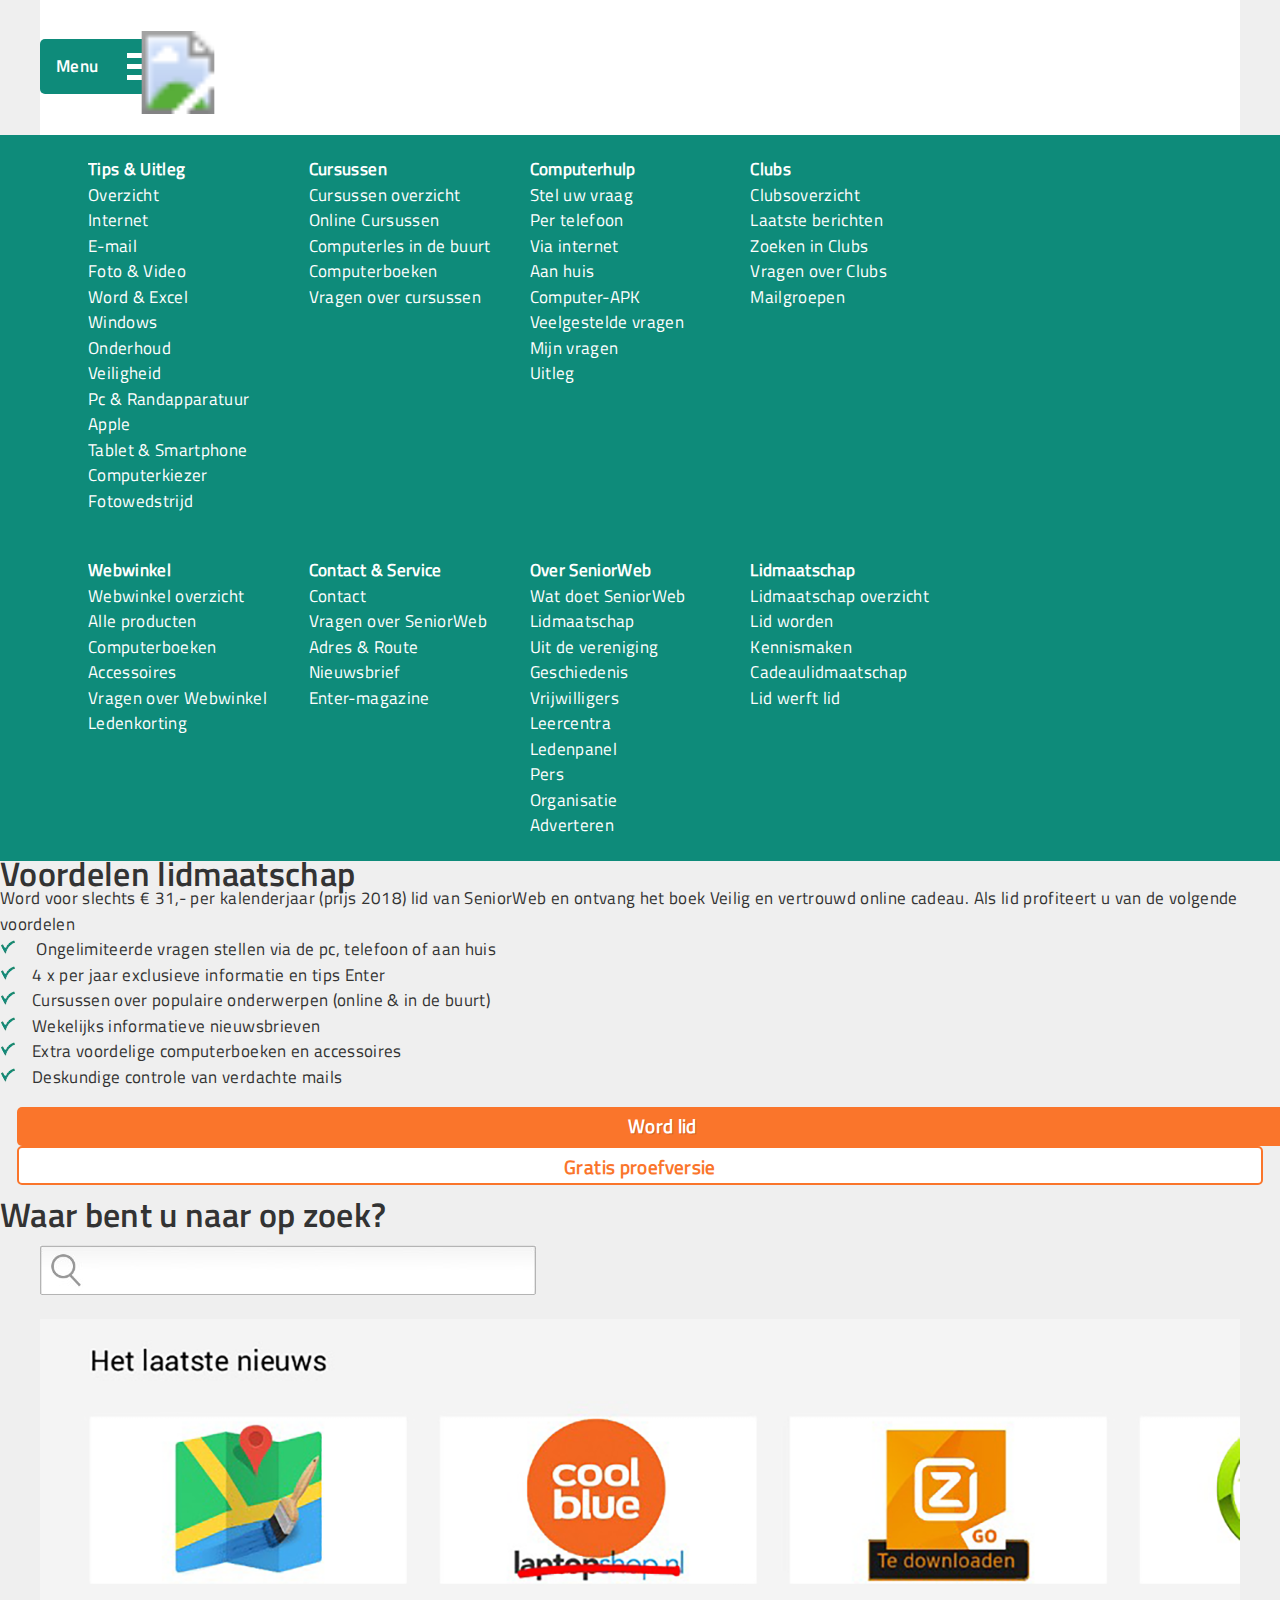
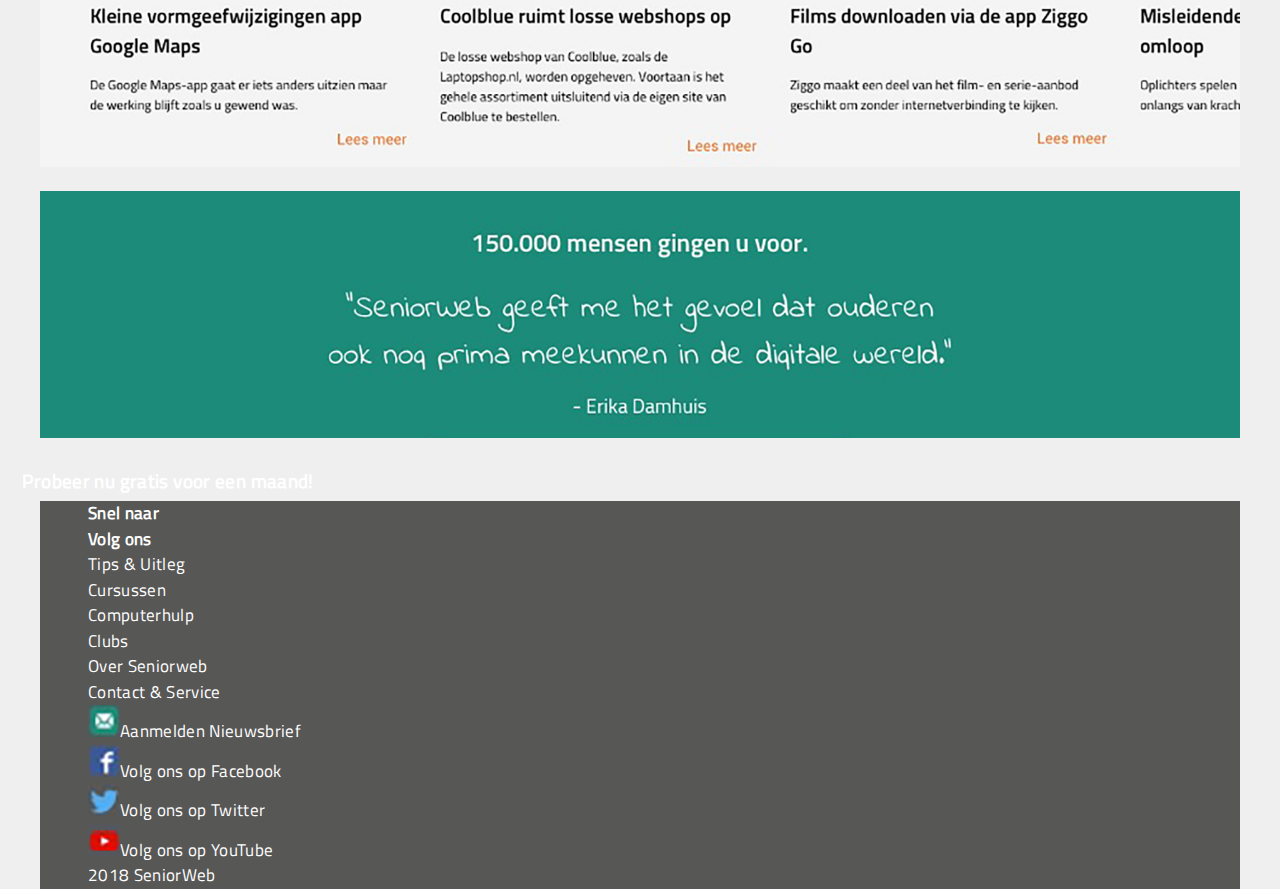
==== commit 60144c49: "Links added" ====
--- a/concept_three/index.html
+++ b/concept_three/index.html
@@ -27,543 +27,196 @@
 <body class="" data-registered="false" data-watermark="">
 <!-- Google Tag Manager (noscript) -->
 <!--<noscript>-->
-    <!--<iframe src="https://www.googletagmanager.com/ns.html?id=GTM-5VGWMR"-->
-            <!--height="0" width="0" style="display:none;visibility:hidden"></iframe>-->
+<!--<iframe src="https://www.googletagmanager.com/ns.html?id=GTM-5VGWMR"-->
+<!--height="0" width="0" style="display:none;visibility:hidden"></iframe>-->
 <!--</noscript>-->
 <!-- End Google Tag Manager (noscript) -->	<div id="notification-bar"></div>
 
 <header id="top">
-    <form class="" id="AzureSearchFormHeader">
-        <div id="searchpanel" class="searchpanel searchpanel-header">
-        <input id="site-search-text" type="text" name="searchstring" placeholder="Typ hier wat u zoekt op onze website" dir="ltr" autocomplete="off" spellcheck="false">
-        <a id="site-search-btn" class="submit btn blue">Zoeken</a>
-        <div class="searchIcon">
-            <i class="fas fa-search"></i>
-        </div>
-    </div>
-    </form>
-    <a href="#" id="menutrigger" class="btn teal icon menu not_on_large">Menu</a>
-    <a href="#" id="searchtrigger" class="btn blue icon search after not_on_large">Zoek</a>
-    <a href="#" id="logo" class="default">
-        <svg viewBox="0 0 180 83" width="180" height="83">
-            <image xlink:href="https://www.seniorweb.nl/content/images/logo.svg" src="https://www.seniorweb.nl/content/images/logo.png" width="180" height="83"></image>
-        </svg>
-    </a>
-    <div id="toplinks" class="only_on_large">
-        <i class="fas fa-lock"></i>
-        <a class="login" href="#">Inloggen</a>
-        <a href="#">Mijn SeniorWeb</a>
-        <a href="#">Contact</a>
-        <a href="#">Over SeniorWeb</a>
+    <div class="container-fluid">
+        <div class="row">
+            <div class="col-3">
+                <a href="#" id="logo" class="default">
+                    <svg viewBox="0 0 180 83" width="180" height="83">
+                        <image xlink:href="https://www.seniorweb.nl/content/images/logo.svg" src="https://www.seniorweb.nl/content/images/logo.png" width="180" height="83"></image>
+                    </svg>
+                </a>
+            </div>
+            <div class="col-7"></div>
+            <div class="col-2">
+                <span class="hamburgMenu" onclick="myFunction()" data-toggle="collapse" data-target="#collapseExample" aria-expanded="false" aria-controls="collapseExample">
+                    <span class="textMenu">
+                            Menu
+                    </span>
+                    <span class="containerMenu">
+                        <span class="bar1"></span>
+                        <span class="bar2"></span>
+                        <span class="bar3"></span>
+                    </span>
+                </span>
+            </div>
+        </div>
     </div>
 </header>
+
 
 <nav>
     <div id="mainnav-wrapper">
-        <ul class="mainnav">
-            <li class="duplicate icon login">
-                <a href="#">Inloggen</a>
-            </li>
-            <li class="icon home">
-                <a href="#">Home</a>
-            </li>
-            <li class="hassubmenu icon themes hidesub">
-                <a href="#">Tips &amp; Uitleg</a>
-                <ul>
-                    <li>
-                        <a href="#">Tips &amp; Uitleg overzicht</a>
-                    </li>                                                <li>
-                    <a href="#">Internet</a>
-                </li>                                                <li>
-                    <a href="#">E-mail</a>
-                </li>                                                <li>
-                    <a href="#">Foto &amp; Video</a>
-                </li>                                                <li>
-                    <a href="#">Word &amp; Excel</a>
-                </li>                                                <li>
-                    <a href="#">Windows</a>
-                </li>                                                <li>
-                    <a href="#">Onderhoud</a>
-                </li>                                                <li>
-                    <a href="#">Veiligheid</a>
-                </li>                                                <li>
-                    <a href="#">Pc &amp; Randapparatuur</a>
-                </li>                                                <li>
-                    <a href="#">Apple</a>
-                </li>                                                <li>
-                    <a href="#">Tablet &amp; Smartphone</a>
-                </li>                                                <li>
-                    <a href="#">Computerkiezer</a>
-                </li>                                                <li>
-                    <a href="#">Fotowedstrijd</a>
-                </li>                                    </ul>
-            </li>
-            <li class="hassubmenu icon courses">
-                <a href="#">Cursussen</a>
-                <ul>
-                    <li>
-                        <a href="#">Cursussen overzicht</a>
-                    </li>                                                <li>
-                    <a href="#">Online Cursussen</a>
-                </li>                                                <li>
-                    <a href="">Computerles in de buurt</a>
-                </li>                                                <li>
-                    <a href="#">Computerboeken</a>
-                </li>                                                <li>
-                    <a href="#">Vragen over Cursussen</a>
-                </li>                                    </ul>
-            </li>
-            <li class="hassubmenu icon pchulp">
-                <a href="#">PCHulp</a>
-                <ul>
-                    <li>
-                        <a href="#">Stel uw vraag</a>
-                    </li>                                                <li>
-                    <a href="#">Mijn vragen</a>
-                </li>                                                <li>
-                    <a href="#">Algemene voorwaarden</a>
-                </li>                                                <li>
-                    <a href="#">Uitleg over PCHulp</a>
-                </li>                                    </ul>
-            </li>
-            <li class="hassubmenu icon clubs">
-                <a href="#">Clubs</a>
-                <ul>
-                    <li>
-                        <a href="#">Clubs overzicht</a>
-                    </li>                                                <li>
-                    <a href="#">Laatste berichten</a>
-                </li>                                                <li>
-                    <a href="#">Zoeken in Clubs</a>
-                </li>                                                <li>
-                    <a href="#">Vragen over Clubs</a>
-                </li>                                    </ul>
-            </li>
-            <li class="hassubmenu icon webshop">
-                <a href="#">Webwinkel</a>
-                <ul>
-                    <li>
-                        <a href="#">Webwinkel overzicht</a>
-                    </li>                                                <li>
-                    <a href="#">Alle producten</a>
-                </li>                                                <li>
-                    <a href="#">Computerboeken</a>
-                </li>                                                <li>
-                    <a href="#">Accessoires</a>
-                </li>                                                <li>
-                    <a href="#">Mijn bestellingen</a>
-                </li>                                                <li>
-                    <a href="#">Vragen over de Webwinkel</a>
-                </li>                                                <li>
-                    <a href="#">Ledenkorting</a>
-                </li>                                    </ul>
-            </li>
-            <li class="current hassubmenu standout">
-                <a href="D:/xampp/htdocs/seniorweb/lidmaatschap.html">Lidmaatschap</a>
-                <ul>
-                    <li>
-                        <a href="#">Lidmaatschap overzicht</a>
-                    </li>                                                <li>
-                    <a href="#">Lid worden</a>
-                </li>                                                <li>
-                    <a href="#">Kennismaken</a>
-                </li>                                                <li>
-                    <a href="#">Cadeaulidmaatschap</a>
-                </li>                                                <li>
-                    <a href=#">Lid werft lid</a>
-                </li>                                    </ul>
-            </li>
-            <li class="duplicate hassubmenu profile">
-                <a href="#">Mijn SeniorWeb</a>
-                <ul>
-                    <li>
-                        <a href="#">Mijn gegevens overzicht</a>
-                    </li>                                                <li>
-                    <a href="#s">Mijn persoonsgegevens</a>
-                </li>                                                <li>
-                    <a href="#">Mijn inloggegevens</a>
-                </li>                                                <li>
-                    <a href="#">Mijn profiel</a>
-                </li>                                                <li>
-                    <a href="#">Mijn nieuwsbrieven</a>
-                </li>                                                <li>
-                    <a href="#">Mijn bestellingen</a>
-                </li>                                                <li>
-                    <a href="#">Mijn archief</a>
-                </li>                                                <li>
-                    <a href="#">Mijn ledendiensten</a>
-                </li>                                    </ul>
-            </li>
-            <li class="duplicate">
-                <a href="#">Contact &amp; Service</a>
-                <ul>
-                    <li>
-                        <a href="#">Contact &amp; Service</a>
-                    </li>                                                <li>
-                    <a href="#">Lid worden</a>
-                </li>                                                <li>
-                    <a href="#">Vragen over SeniorWeb</a>
-                </li>                                                <li>
-                    <a href="#">Adres &amp; Route</a>
-                </li>                                                <li>
-                    <a href="#">Nieuwsbrief</a>
-                </li>                                                <li>
-                    <a href="#">Enter-magazine</a>
-                </li>                                    </ul>
-            </li>
-            <li class="duplicate">
-                <a href="#">Over SeniorWeb</a>
-                <ul>
-                    <li>
-                        <a href="v">Over SeniorWeb</a>
-                    </li>                                                <li>
-                    <a href="#">Lidmaatschap</a>
-                </li>                                                <li>
-                    <a href="#">Uit de vereniging</a>
-                </li>                                                <li>
-                    <a href="#">Geschiedenis</a>
-                </li>                                                <li>
-                    <a href="#">Vrijwilligers</a>
-                </li>                                                <li>
-                    <a href="#">Leercentra</a>
-                </li>                                                <li>
-                    <a href="#">Ledenpanel</a>
-                </li>                                                <li>
-                    <a href="#">Pers</a>
-                </li>                                                <li>
-                    <a href="#">Organisatie</a>
-                </li>                                                <li>
-                    <a href="#">Adverteren</a>
-                </li>                                    </ul>
-            </li>
-        </ul>
+        <div class="collapse" id="collapseExample" style="width:100%;">
+            <footer class="footer">
+                <div style="background: #0e8b7a;">
+                    <section>
+                        <ul><li><a title="Tips &amp; Uitleg" class="h2" href="#">Tips &amp; Uitleg</a></li>
+                            <li><a title="Tips &amp; Uitleg overzicht" href="#">Overzicht</a></li>
+                            <li><a title="Internet" href="#">Internet</a></li>
+                            <li><a title="E-mail" href="#">E-mail</a></li>
+                            <li><a title="Foto &amp; Video" href="#">Foto &amp; Video</a></li>
+                            <li><a title="Word &amp; Excel" href="#">Word &amp; Excel</a></li>
+                            <li><a title="Windows" href="#">Windows</a></li>
+                            <li><a title="Onderhoud" href="#">Onderhoud</a></li>
+                            <li><a title="Veiligheid" href="#">Veiligheid</a></li>
+                            <li><a title="Pc &amp; Randapparatuur" href="#">Pc &amp; Randapparatuur</a></li>
+                            <li><a title="Apple" href="#">Apple</a></li>
+                            <li><a title="Tablet &amp; Smartphone" href="#">Tablet &amp; Smartphone</a></li>
+                            <li><a title="Computerkiezer" href="#">Computerkiezer</a></li>
+                            <li><a title="Fotowedstrijd" href="#">Fotowedstrijd</a></li>
+                        </ul>
+                        <ul>
+                            <li><a title="Cursussen" class="h2" href="#">Cursussen</a></li>
+                            <li><a title="Cursussen overzicht" href="#">Cursussen overzicht</a></li>
+                            <li><a title="Online Cursussen" href="#">Online Cursussen</a></li>
+                            <li><a title="Computerles in de buurt" href="#">Computerles in de buurt</a></li>
+                            <li><a title="Computerboeken" href="#">Computerboeken</a></li>
+                            <li><a title="Vragen over cursussen" href="#">Vragen over cursussen</a></li>
+                        </ul>
+                        <ul>
+                            <li><a title="Computerhulp" class="h2" href="#">Computerhulp</a></li>
+                            <li><a title="Stel uw vraag" href="#">Stel uw vraag</a></li>
+                            <li><a href="#" title="Per telefoon">Per telefoon</a></li>
+                            <li><a href="#" title="Via internet">Via internet</a></li>
+                            <li><a href="#" title="Aan huis">Aan huis</a></li>
+                            <li><a href="#" title="Computer-APK">Computer-APK</a></li>
+                            <li><a href="#" title="Veelgestelde vragen">Veelgestelde vragen</a></li>
+                            <li><a title="Mijn vragen" href="#">Mijn vragen</a></li>
+                            <li><a title="Uitleg" href="#">Uitleg</a></li>
+                        </ul>
+                        <ul>
+                            <li><a title="Clubs" class="h2" href="#">Clubs</a></li>
+                            <li><a title="Clubs overzicht" href="#">Clubsoverzicht</a></li>
+                            <li><a title="Laatste berichten" href=#">Laatste berichten</a></li>
+                            <li><a title="Zoeken in Clubs" href="#">Zoeken in Clubs</a></li>
+                            <li><a title="Vragen over Clubs" href="#">Vragen over Clubs</a></li>
+                            <li><a title="Mailgroepen" href="#">Mailgroepen</a></li>
+                        </ul>
+                    </section>
+                    <section>
+                        <ul>
+                            <li><a title="Webwinkel" class="h2" href="#">Webwinkel</a></li>
+                            <li><a title="Webwinkel overzicht" href="#">Webwinkel overzicht</a></li>
+                            <li><a title="Alle producten" href="#">Alle producten</a></li>
+                            <li><a title="Computerboeken" href="#">Computerboeken</a></li>
+                            <li><a title="Accessoires" href="#">Accessoires</a></li>
+                            <li><a title="Vragen over Webwinkel" href="#">Vragen over Webwinkel</a></li>
+                            <li><a title="Ledenkorting" href="#">Ledenkorting</a></li>
+                        </ul>
+                        <ul>
+                            <li><a title="Contact &amp; Service" class="h2" href="#">Contact &amp; Service</a></li>
+                            <li><a title="Contact" href="#">Contact</a></li>
+                            <li><a title="Vragen over SeniorWeb" href="#">Vragen over SeniorWeb</a></li>
+                            <li><a title="Adres &amp; Route" href="#">Adres &amp; Route</a></li>
+                            <li><a title="Nieuwsbrief" href="#">Nieuwsbrief</a></li>
+                            <li><a title="Enter-magazine" href="#">Enter-magazine</a></li>
+                        </ul>
+                        <ul>
+                            <li><a title="Over SeniorWeb" class="h2" href="#">Over SeniorWeb</a></li>
+                            <li><a title="Wat doet SeniorWeb" href="#">Wat doet SeniorWeb</a></li>
+                            <li><a title="Lidmaatschap" href="#">Lidmaatschap</a></li>
+                            <li><a title="Uit de vereniging" href="#">Uit de vereniging</a></li>
+                            <li><a title="Geschiedenis" href="#">Geschiedenis</a></li>
+                            <li><a title="Vrijwilligers" href="#">Vrijwilligers</a></li>
+                            <li><a title="Leercentra" href="#">Leercentra</a></li>
+                            <li><a title="Ledenpanel" href="#">Ledenpanel</a></li>
+                            <li><a title="Pers" href="#">Pers</a></li>
+                            <li><a title="Organisatie" href="#">Organisatie</a></li>
+                            <li><a title="Adverteren" href="#">Adverteren</a></li>
+                        </ul>
+                        <ul>
+                            <li><a title="Lidmaatschap" class="h2" href="/seniorweb/concept_three/lidmaatschap">Lidmaatschap</a></li>
+                            <li><a href="#" title="Lidmaatschap overzicht">Lidmaatschap overzicht</a></li>
+                            <li><a title="Lid worden" href="#">Lid worden</a></li>
+                            <li><a title="Kennismaken" href="#">Kennismaken</a></li>
+                            <li><a href="#" title="Cadeaulidmaatschap">Cadeaulidmaatschap</a></li>
+                            <li><a title="Lid werft lid" href="#">Lid werft lid</a></li>
+                        </ul>
+                    </section>
+                </div>
+            </footer>
+        </div>
     </div>
 </nav>
 
-
-<div class="visual-intro not-for-tablet  clear">
-    <a href="/#" class="img bg-center" style="background-image: url('https://www.seniorweb.nl/uploadedImages/wwwseniorwebnl/Lidmaatschap/Algemene_websiteactie/Lid-worden 753x320.png?n=1743');"></a>
-
-    <div class="txt">
-        <a href="D:/xampp/htdocs/seniorweb/lidmaatschap.html">
-            <h2>Digitaal Fit met SeniorWeb</h2>
-            <p>Met de duidelijke uitleg en persoonlijke computerhulp van SeniorWeb blijft u digitaal fit. Word voor slechts € 31,- per kalenderjaar lid en ontvang een computerboek cadeau!</p>
-        </a>
-        <a href="D:/xampp/htdocs/seniorweb/lidmaatschap.html" class="btn orange">Ontdek het lidmaatschap</a>
-        <a href="#" class="underline no-wrap not_on_small" style="margin-left: 15px">Direct lid worden</a>
-    </div>
-</div>
-
-
-
-<div class="visual-intro for-tablet  clear">
-    <a href="#" class="img bg-center" style="background-image: url('https://www.seniorweb.nl/uploadedImages/wwwseniorwebnl/Home/waaier_liggend_2017_openingsblok(1).png');"></a>
-
-    <div class="txt">
-        <a href="#">
-            <h2>Maak vrijblijvend kennis met SeniorWeb</h2>
-            <p>Ontvang eenmalig gratis het tijdschrift Enter.</p>
-        </a>
-        <a href="#"></a>
-        <a href="#" class="btn orange not_on_small">Meer informatie</a>&nbsp;
-        <a href="#" class="btn orange only_on_small">Meer info</a>
-    </div>
-</div>
-
-<section id="content" class="no-padding">
-    <div>
-
-
-
-
-
-        <section id="usp-ribbon" class="grid_12 not_on_small">
-            <h1>SeniorWeb</h1> <strong>biedt:</strong>
-            <ul>
-                <li class="icon misc check">
-                    <a href="#">Online computercursussen</a>    </li>
-                <li class="icon misc check">
-                    <a href="#">Computerles in de buurt</a>    </li>
-                <li class="icon misc check">
-                    <a href="#">Persoonlijke computerhulp</a>    </li>
-                <li class="icon misc check">
-                    <a href="#">Computertijdschrift 'Enter'</a>    </li>
-            </ul>
-        </section>
-
-        <section id="contact-info" class="grid_12 only_on_small">
-            <strong>Vragen?</strong>
-            <ul>
-                <li class="icon contact phone">
-                    <a href="tel:0302769965">030 - 276 99 65</a>    </li>
-                <li class="icon contact email">
-                    <a href="mailto:leden@seniorweb.nl">Stuur een mail</a>    </li>
-            </ul>
-        </section>
-
-        <section id="main-content">
-
-            <div class="highlights">
-
-                <h2 class="large title-news">Nieuws</h2>
-                <a href="#" class="item item-news-0">
-                    <img src="https://www.seniorweb.nl/uploadedImages/wwwseniorwebnl/Nieuws/0601-ios 10 250.jpg" alt="Nummers blokkeren komt naar de iPhone">
-                    <div class="text">
-                        <div class="title">Nummers blokkeren komt naar de iPhone</div>
-                        <p>Met iOS 12 krijgen iPhones de mogelijkheid om ongewenste
-                            telefoontjes…</p>
-                        <p class="hide">Met iOS 12 krijgen iPhones de mogelijkheid om ongewenste
-                            telefoontjes en sms’jes te blokkeren.
-
-                        </p>
-                        <span class="hide" style="color: #009EE3">Lees verder</span>
-                    </div>
-                </a>
-                <a href="#" class="item item-news-1">
-                    <img src="https://www.seniorweb.nl/uploadedImages/wwwseniorwebnl/Nieuws/060618bellen.png" alt="Bellen naar EU-land kost straks maximaal 19 cent per minuut">
-                    <div class="text">
-                        <div class="title">Bellen naar EU-land kost straks maximaal 19 cent per minuut</div>
-                        <p>De kosten voor bellen en sms'en naar een ander EU-land…</p>
-                        <p class="hide">De kosten voor bellen en sms'en naar een ander EU-land worden aan banden gelegd. De tarieven worden 19 cent per minuut voor bellen en 6 cent per minuut voor sms'en.</p>
-                        <span class="hide" style="color: #009EE3">Lees verder</span>
-                    </div>
-                </a>
-                <div class="link-container">
-                    <a href="#" class="linkbutton blue icon more">Meer nieuws</a>
-                </div>
-
-                <h2 class="large title-tips">Tips &amp; Uitleg</h2>
-                <a href="/#" class="item item-tips-0">
-                    <img src="https://www.seniorweb.nl/uploadedImages/wwwseniorwebnl/Thema/FotoVideo/Foto_bewerken/gf.png" alt="Google Foto&amp;#39;s opslaan op de pc">
-                    <div class="text">
-                        <div class="title">Google Foto's opslaan op de pc</div>
-                        <p>Google Foto's beheert online uw fotoverzameling. Maar…</p>
-                        <p class="hide">Google Foto's beheert online uw fotoverzameling. Maar hoe bewaart u één of meer foto's op de pc?</p>
-                        <span class="hide" style="color: #009EE3">Lees verder</span>
-                    </div>
-                </a>
-                <a href="#" class="item item-tips-1">
-                    <img src="https://www.seniorweb.nl/uploadedImages/wwwseniorwebnl/Thema/Windows/Windows_10/Vaak_bezocht_in_Verkenner.png" alt="Vaak bezochte plekken in de Verkenner (Windows 10)">
-                    <div class="text">
-                        <div class="title">Vaak bezochte plekken in de Verkenner (Windows 10)</div>
-                        <p>Uit welke mappen bent u niet weg te slaan? De Verkenner…</p>
-                        <p class="hide">Uit welke mappen bent u niet weg te slaan? De Verkenner van Windows 10 presenteert de vaak bezochte plaatsen.</p>
-                        <span class="hide" style="color: #009EE3">Lees verder</span>
-                    </div>
-                </a>
-                <div class="link-container">
-                    <a href="#" class="linkbutton blue icon more">Meer artikelen en tips</a>
-                </div>
-            </div>
-
-            <section id="featured-tips" class="not_on_medium">
-                <h2 class="large">Snel naar</h2>
-                <a href="#" class="btn blue icon phishing" data-snelnaarid="1" data-snelnaarnaam="Phishingchecker"><span>Phishingchecker</span>
-                </a>
-                <a href="#" class="btn blue icon site courses" data-snelnaarid="2" data-snelnaarnaam="Cursussen"><span>Cursussen</span>
-                </a>
-                <a href="#" class="btn blue icon enter online" data-snelnaarid="3" data-snelnaarnaam="Computerwoordenboek"><span>Computerwoordenboek</span>
-                </a>
-                <a href="#" class="btn blue icon site photo-contest" data-snelnaarid="4" data-snelnaarnaam="Fotowedstrijd"><span>Fotowedstrijd</span>
-                </a>
-                <a href="#" class="btn blue icon misc sticky" data-snelnaarid="5" data-snelnaarnaam="Handige links"><span>Handige links</span>
-                </a>
-
-            </section>
-        </section>
-
-
-
-        <section id="usp" class="clear">
-            <h2 class="large">SeniorWeb houdt u digitaal fit</h2>
-            <div class="item">
-                <strong>Exclusieve artikelen, tips en informatie</strong>
-                <span class="clear">
-						<img src="https://www.seniorweb.nl/uploadedImages/wwwseniorwebnl/Home/tips2.png?n=8359" alt="">
-					4x per jaar ontvangt u het leden-tijdschrift  <i>Enter</i>  met praktische computerartikelen, tips en informatie.
-				</span>
-                <a href="#" class="linkbutton orange icon more">Meer over Enter</a>
-            </div>
-            <div class="item">
-                <strong>Altijd persoonlijke computerhulp</strong>
-                <span class="clear">
-						<img src="https://www.seniorweb.nl/uploadedImages/wwwseniorwebnl/Home/computerhulp2.png?n=3181" alt="">
-					<p>Onze 370 deskundige vrijwilligers helpen u graag bij al uw vragen over tablet, pc of smartphone. Ook bij u thuis.</p>
-				</span>
-                <a href="#" class="linkbutton orange icon more">Meer over computerhulp</a>
-            </div>
-            <div class="item">
-                <strong>Computercursussen online en in de buurt</strong>
-                <span class="clear">
-						<img src="https://www.seniorweb.nl/uploadedImages/wwwseniorwebnl/Home/computercursussen2.png?n=786" alt="">
-					Leer stapsgewijs met duidelijke instructies en begeleiding. Volg online een cursus of bij u in de buurt.
-				</span>
-                <a href="#" class="linkbutton orange icon more">Meer over cursussen</a>
-            </div>
-        </section>
-
-        <section id="featured-tips-duplicate" class="only_on_medium">
-            <h2 class="large">Snel naar</h2>
-            <a href="#" class="btn blue icon phishing" data-snelnaarid="1" data-snelnaarnaam="Phishingchecker"><span>Phishingchecker</span>
-            </a>
-            <a href="#" class="btn blue icon site courses" data-snelnaarid="2" data-snelnaarnaam="Cursussen"><span>Cursussen</span>
-            </a>
-            <a href="#" class="btn blue icon enter online" data-snelnaarid="3" data-snelnaarnaam="Computerwoordenboek"><span>Computerwoordenboek</span>
-            </a>
-            <a href="/#" class="btn blue icon site photo-contest" data-snelnaarid="4" data-snelnaarnaam="Fotowedstrijd"><span>Fotowedstrijd</span>
-            </a>
-            <a href="#" class="btn blue icon misc sticky" data-snelnaarid="5" data-snelnaarnaam="Handige links"><span>Handige links</span>
-            </a>
-        </section>
-
-
-        <section id="discover-sw" class="clear">
-            <div class="item">
-                <strong>Bezoek de 50PlusBeurs met korting</strong>
-                <span>
-							<img src="https://www.seniorweb.nl/uploadedImages/wwwseniorwebnl/Home/50PlusBeursHomeAdv.png" alt="">
-						<p>Bezoek van 18 tot en met 22 september de 50PlusBeurs in de Jaarbeurs te Utrecht. Bestel uw kaarten met korting, exclusief voor SeniorWeb-leden!</p>
-					</span>
-                <a href="#" class="linkbutton icon more blue" data-eec-view="promotion" data-eec-id="00011" data-eec-promotion="Homepage bottom visual 1" data-eec-creative="Bezoek de 50PlusBeurs met korting">Meer informatie</a>
-                <span class="atorial blue">Advertorial</span>
-            </div>
-            <div class="item">
-                <strong>SeniorWeb Fotowedstrijd</strong>
-                <span>
-							<img src="https://www.seniorweb.nl/uploadedImages/wwwseniorwebnl/Home/Fotowedstrijd_Uitvindingen.PNG" alt="">
-						<p>We hebben weer een nieuw thema voor de Fotowedstrijd: Uitvindingen. Wilt u meedoen? U hebt tot en met 11 juli om uw foto's in te sturen!</p>
-					</span>
-                <a href="#" class="linkbutton icon more orange" data-eec-view="promotion" data-eec-id="00012" data-eec-promotion="Homepage bottom visual 2" data-eec-creative="SeniorWeb Fotowedstrijd">Naar de Fotowedstrijd</a>
-                <span class="members-only orange">Voor leden</span>
-            </div>
-            <div id="testimonial-home">
-                <div class="photo">
-                    <img src="https://www.seniorweb.nl/uploadedImages/www.seniorweb.nl/Over_SeniorWeb/Uit_de_vereniging/Ambassadeurs(1)/Erika_Damhuis_250x250.png?n=6271" alt="Erika Damhuis">
-                </div>
-                <div class="quote">"SeniorWeb geeft me het gevoel dat ouderen ook nog prima meekunnen in de digitale wereld."</div>
-                <div class="quoted-by">
-                    <strong>Erika Damhuis</strong>
-                    <span>SeniorWeb-lid</span>
-                </div>
-                <a href="#" class="linkbutton teal icon more reversed clear">Lees verder</a>
-            </div>
-        </section>
-
-
-    </div>
-</section>
-<section id="cta-balk-wrapper">
-    <div class="clear cta-balk blue white-text ">
-        <div class="text-wrapper">
-            Meld u nu aan voor de gratis SeniorWeb Nieuwsbrief en ontvang wekelijks het laatste computernieuws en de handigste tips
-        </div>
-        <div class="button-wrapper ">
-            <a href="#" class="btn orange ">Aanmelden</a>
-        </div>
-    </div>
+<section class="sectionSlider">
+    <div class="customContainer">
+        <h1>Voordelen lidmaatschap</h1>
+        <p class="addMarginOnP">Word voor slechts € 31,- per kalenderjaar (prijs 2018) lid van SeniorWeb en ontvang het boek Veilig en vertrouwd online cadeau.
+            Als lid profiteert u van de volgende voordelen</p>
+        <p><img class="check-icon" src="images/check-icon.png" alt=""> Ongelimiteerde vragen stellen via de pc, telefoon of aan huis</p>
+        <p><img class="check-icon" src="images/check-icon.png" alt="">4 x per jaar exclusieve informatie en tips Enter</p>
+        <p><img class="check-icon" src="images/check-icon.png" alt="">Cursussen over populaire onderwerpen (online & in de buurt)</p>
+        <p><img class="check-icon" src="images/check-icon.png" alt="">Wekelijks informatieve nieuwsbrieven</p>
+        <p><img class="check-icon" src="images/check-icon.png" alt="">Extra voordelige computerboeken en accessoires</p>
+        <p class="addMarginOnP"><img class="check-icon" src="images/check-icon.png" alt="">Deskundige controle van verdachte mails</p>
+        <div class="container-fluid memberButtons no-padding-left">
+            <a href="/seniorweb/concept_three/lidmaatschap" type="button" class="btn orange memberBtn">Word lid</a>
+            <button type="button" class="btn orangeTrans memberBtn">Gratis proefversie</button>
+        </div>
+    </div>
+</section>
+<section class="sectionSearch">
+    <h1>Waar bent u naar op zoek?</h1>
+    <figure>
+        <img src="images/searchField.png" alt="">
+    </figure>
+</section>
+<section class="sectionNews">
+    <figure>
+        <img src="images/newsItems.png" alt="">
+    </figure>
+</section>
+<section class="sectionTryVersion">
+    <figure>
+        <img src="images/tryVersionText.png" alt="">
+    </figure>
+    <button type="button" class="btn tryVersion">Probeer nu gratis voor een maand!</button>
 </section>
 <footer class="footer">
     <div>
-        <section>
-            <ul><li><a title="Tips &amp; Uitleg" class="h2" href="#">Tips &amp; Uitleg</a></li>
-                <li><a title="Tips &amp; Uitleg overzicht" href="#">Overzicht</a></li>
-                <li><a title="Internet" href="#">Internet</a></li>
-                <li><a title="E-mail" href="#">E-mail</a></li>
-                <li><a title="Foto &amp; Video" href="#">Foto &amp; Video</a></li>
-                <li><a title="Word &amp; Excel" href="#">Word &amp; Excel</a></li>
-                <li><a title="Windows" href="#">Windows</a></li>
-                <li><a title="Onderhoud" href="#">Onderhoud</a></li>
-                <li><a title="Veiligheid" href="#">Veiligheid</a></li>
-                <li><a title="Pc &amp; Randapparatuur" href="#">Pc &amp; Randapparatuur</a></li>
-                <li><a title="Apple" href="#">Apple</a></li>
-                <li><a title="Tablet &amp; Smartphone" href="#">Tablet &amp; Smartphone</a></li>
-                <li><a title="Computerkiezer" href="#">Computerkiezer</a></li>
-                <li><a title="Fotowedstrijd" href="#">Fotowedstrijd</a></li>
-            </ul>
-            <ul>
-                <li><a title="Cursussen" class="h2" href="#">Cursussen</a></li>
-                <li><a title="Cursussen overzicht" href="#">Cursussen overzicht</a></li>
-                <li><a title="Online Cursussen" href="#">Online Cursussen</a></li>
-                <li><a title="Computerles in de buurt" href="#">Computerles in de buurt</a></li>
-                <li><a title="Computerboeken" href="#">Computerboeken</a></li>
-                <li><a title="Vragen over cursussen" href="#">Vragen over cursussen</a></li>
-            </ul>
-            <ul>
-                <li><a title="Computerhulp" class="h2" href="#">Computerhulp</a></li>
-                <li><a title="Stel uw vraag" href="#">Stel uw vraag</a></li>
-                <li><a href="#" title="Per telefoon">Per telefoon</a></li>
-                <li><a href="#" title="Via internet">Via internet</a></li>
-                <li><a href="#" title="Aan huis">Aan huis</a></li>
-                <li><a href="#" title="Computer-APK">Computer-APK</a></li>
-                <li><a href="#" title="Veelgestelde vragen">Veelgestelde vragen</a></li>
-                <li><a title="Mijn vragen" href="#">Mijn vragen</a></li>
-                <li><a title="Uitleg" href="#">Uitleg</a></li>
-            </ul>
-            <ul>
-                <li><a title="Clubs" class="h2" href="#">Clubs</a></li>
-                <li><a title="Clubs overzicht" href="#">Clubsoverzicht</a></li>
-                <li><a title="Laatste berichten" href=#">Laatste berichten</a></li>
-                <li><a title="Zoeken in Clubs" href="#">Zoeken in Clubs</a></li>
-                <li><a title="Vragen over Clubs" href="#">Vragen over Clubs</a></li>
-                <li><a title="Mailgroepen" href="#">Mailgroepen</a></li>
-            </ul>
-            <ul>
-                <li><a title="Webwinkel" class="h2" href="#">Webwinkel</a></li>
-                <li><a title="Webwinkel overzicht" href="#">Webwinkel overzicht</a></li>
-                <li><a title="Alle producten" href="#">Alle producten</a></li>
-                <li><a title="Computerboeken" href="#">Computerboeken</a></li>
-                <li><a title="Accessoires" href="#">Accessoires</a></li>
-                <li><a title="Vragen over Webwinkel" href="#">Vragen over Webwinkel</a></li>
-                <li><a title="Ledenkorting" href="#">Ledenkorting</a></li>
-            </ul>
-        </section>
-        <section>
-            <ul>
-                <li><a title="Contact &amp; Service" class="h2" href="#">Contact &amp; Service</a></li>
-                <li><a title="Contact" href="#">Contact</a></li>
-                <li><a title="Vragen over SeniorWeb" href="#">Vragen over SeniorWeb</a></li>
-                <li><a title="Adres &amp; Route" href="#">Adres &amp; Route</a></li>
-                <li><a title="Nieuwsbrief" href="#">Nieuwsbrief</a></li>
-                <li><a title="Enter-magazine" href="#">Enter-magazine</a></li>
-            </ul>
-            <ul>
-                <li><a title="Over SeniorWeb" class="h2" href="#">Over SeniorWeb</a></li>
-                <li><a title="Wat doet SeniorWeb" href="#">Wat doet SeniorWeb</a></li>
-                <li><a title="Lidmaatschap" href="#">Lidmaatschap</a></li>
-                <li><a title="Uit de vereniging" href="#">Uit de vereniging</a></li>
-                <li><a title="Geschiedenis" href="#">Geschiedenis</a></li>
-                <li><a title="Vrijwilligers" href="#">Vrijwilligers</a></li>
-                <li><a title="Leercentra" href="#">Leercentra</a></li>
-                <li><a title="Ledenpanel" href="#">Ledenpanel</a></li>
-                <li><a title="Pers" href="#">Pers</a></li>
-                <li><a title="Organisatie" href="#">Organisatie</a></li>
-                <li><a title="Adverteren" href="#">Adverteren</a></li>
-            </ul>
-            <ul>
-                <li><a title="Lidmaatschap" class="h2" href="D:/xampp/htdocs/seniorweb/lidmaatschap.html">Lidmaatschap</a></li>
-                <li><a href="#" title="Lidmaatschap overzicht">Lidmaatschap overzicht</a></li>
-                <li><a title="Lid worden" href="#">Lid worden</a></li>
-                <li><a title="Kennismaken" href="#">Kennismaken</a></li>
-                <li><a href="#" title="Cadeaulidmaatschap">Cadeaulidmaatschap</a></li>
-                <li><a title="Lid werft lid" href="#">Lid werft lid</a></li>
-            </ul>
-            <ul class="follow">
-                <li><a title="Volg ons" class="h2" href="/">Volg ons</a></li>
-                <li class="icon social newsletter"><a title="Aanmelden Nieuwsbrief" id="newsletter" href="#">Aanmelden Nieuwsbrief</a></li>
-                <li class="icon social facebook"><a title="Volg ons op Facebook" id="facebook" href="https://www.facebook.com/seniorweb" target="_blank">Volg ons op Facebook</a></li>
-                <li class="icon social twitter"><a title="Volg ons op Twitter" id="twitter" href="https://twitter.com/SeniorWebNL" target="_blank">Volg ons op Twitter</a></li>
-                <li class="icon social youtube"><a title="Volg ons op YouTube" id="youtube" href="https://www.youtube.com/user/SeniorWebTube" target="_blank">Volg ons op YouTube</a></li>
-            </ul>
-        </section>
-        <div class="footerlinks">
-            <span class="copyright">2018 SeniorWeb</span>
-            <ul class="ltr">
-                <li><a href="#">Privacy- en cookiebeleid</a></li>
-                <li><a href="#">Algemene voorwaarden</a></li>
-                <li><a href="#">Colofon</a></li>
-                <li><a href="#">Disclaimer</a></li>
-                <li><a href="#">English</a></li>
-            </ul>
+        <div class="container-fluid">
+            <div class="row">
+                <div class="col-4"><p><b>Snel naar</b></p></div>
+                <div class="col-4"></div>
+                <div class="col-4"><p><b>Volg ons</b></p></div>
+                <div class="w-100"></div>
+                <div class="col-4">
+                    <p>Tips & Uitleg</p>
+                    <p>Cursussen</p>
+                    <p>Computerhulp</p>
+                </div>
+                <div class="col-4">
+                    <p>Clubs</p>
+                    <p>Over Seniorweb</p>
+                    <p>Contact & Service</p>
+                </div>
+                <div class="col-4">
+                    <p><img src="images/icon_mail.png" alt="">Aanmelden Nieuwsbrief</p>
+                    <p><img src="images/icon_facebook.png" alt="">Volg ons op Facebook</p>
+                    <p><img src="images/icon_twitter.png" alt="">Volg ons op Twitter</p>
+                    <p><img src="images/icon_youtube.png" alt="">Volg ons op YouTube</p>
+                </div>
+                <div class="col-12 border-top">
+                    <p>2018 SeniorWeb</p>
+                </div>
+            </div>
         </div>
     </div>
 </footer>
